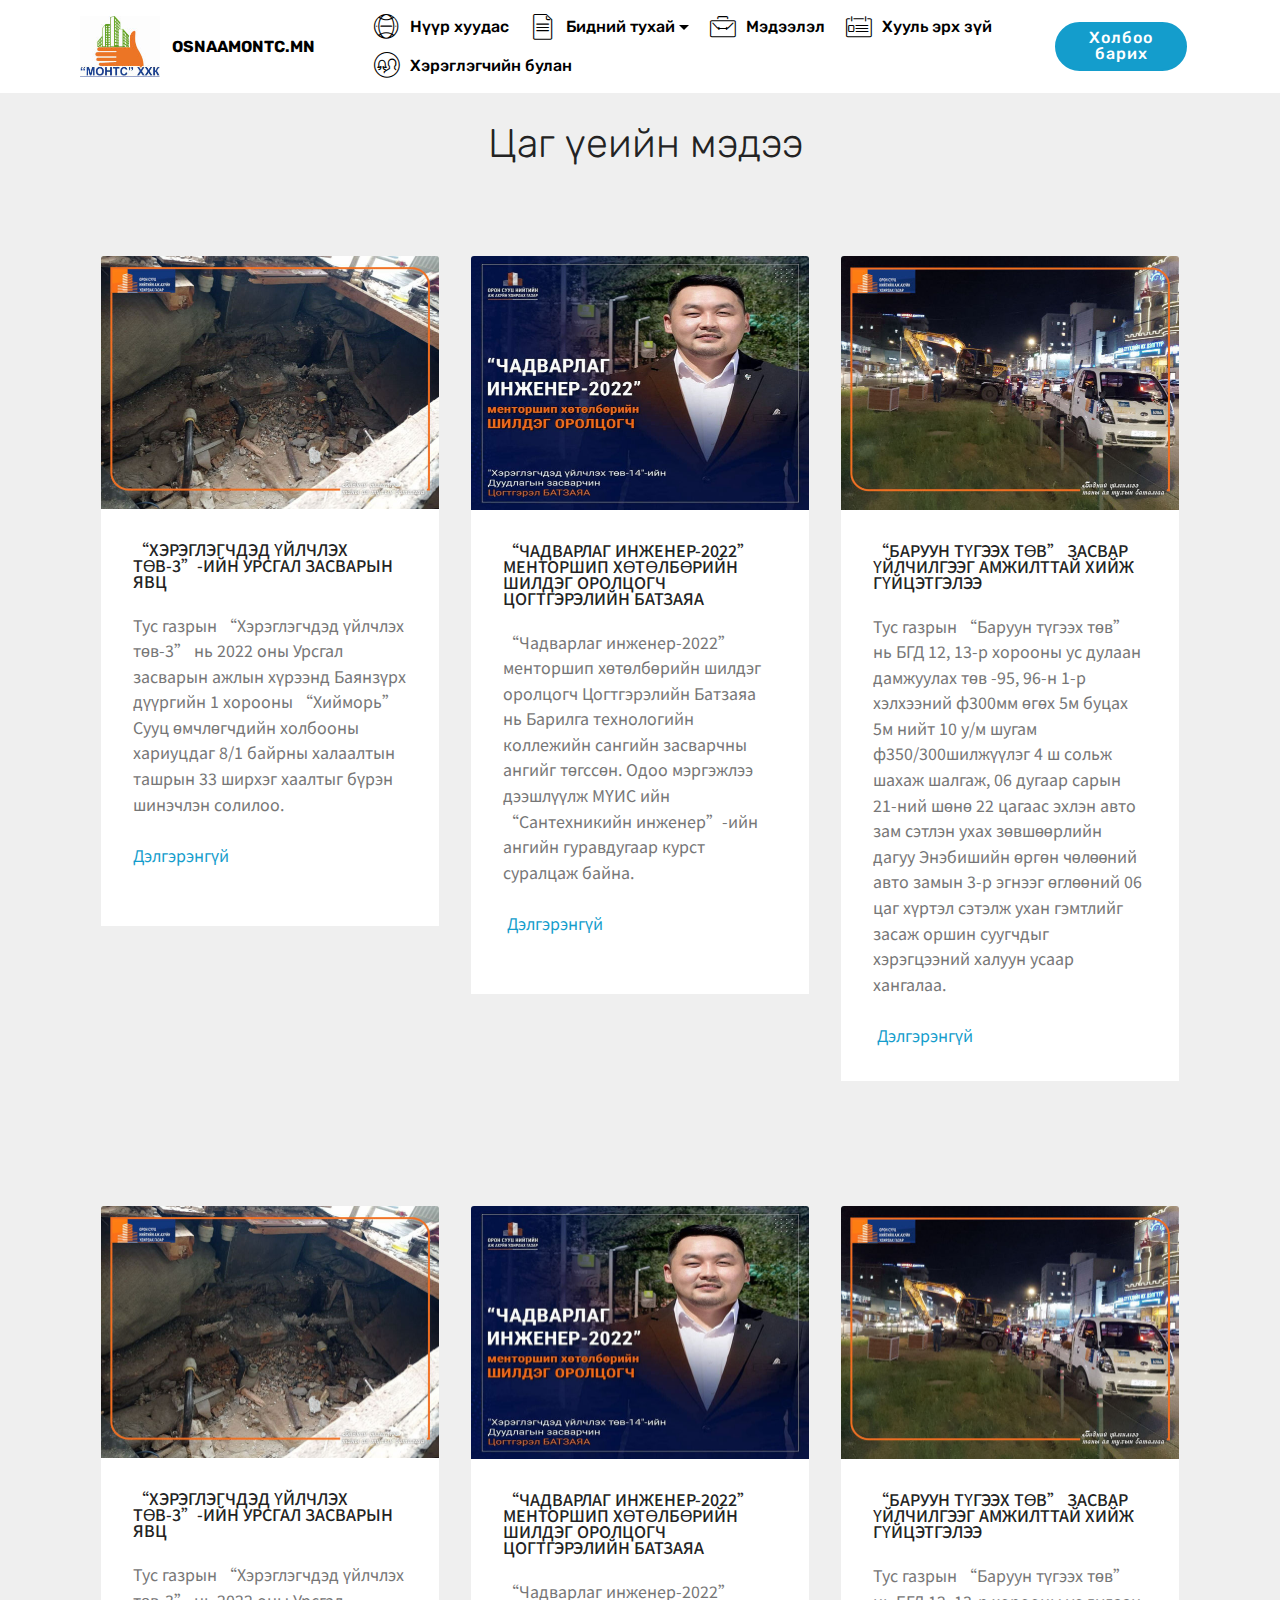
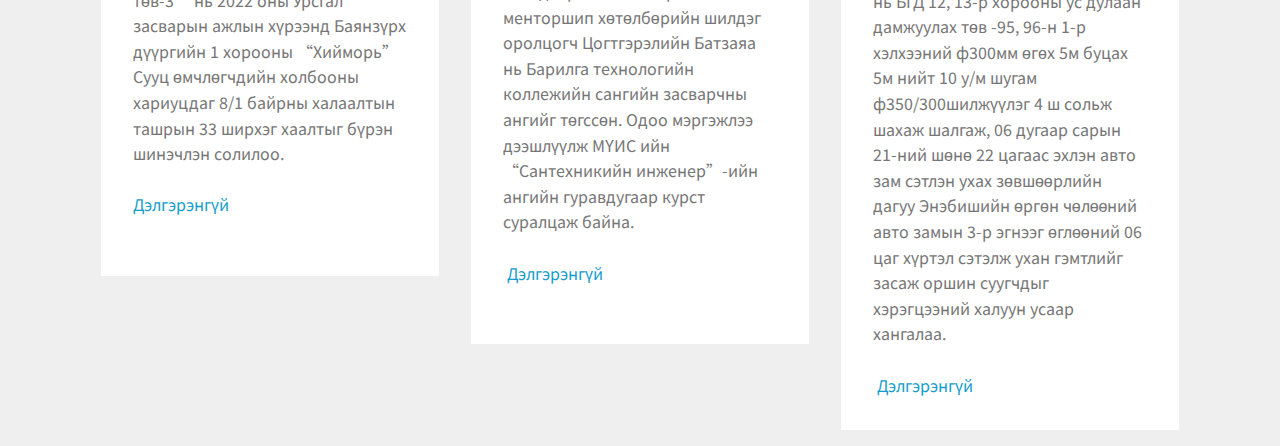
==== page2.html @ 75e879fa "Add files via upload" ====
<!DOCTYPE html>
<html  >
<head>
  <!-- Site made with Mobirise Website Builder v4.12.4, https://mobirise.com -->
  <meta charset="UTF-8">
  <meta http-equiv="X-UA-Compatible" content="IE=edge">
  <meta name="generator" content="Mobirise v4.12.4, mobirise.com">
  <meta name="viewport" content="width=device-width, initial-scale=1, minimum-scale=1">
  <link rel="shortcut icon" href="assets/images/montc-logo-156x119.jpg" type="image/x-icon">
  <meta name="description" content="Web Page Builder Description">
  
  
  <title>Мэдээлэл</title>
  <link rel="stylesheet" href="assets/web/assets/mobirise-icons/mobirise-icons.css">
  <link rel="stylesheet" href="assets/bootstrap/css/bootstrap.min.css">
  <link rel="stylesheet" href="assets/bootstrap/css/bootstrap-grid.min.css">
  <link rel="stylesheet" href="assets/bootstrap/css/bootstrap-reboot.min.css">
  <link rel="stylesheet" href="assets/tether/tether.min.css">
  <link rel="stylesheet" href="assets/dropdown/css/style.css">
  <link rel="stylesheet" href="assets/theme/css/style.css">
  <link rel="preload" as="style" href="assets/mobirise/css/mbr-additional.css"><link rel="stylesheet" href="assets/mobirise/css/mbr-additional.css" type="text/css">
  
  
  
</head>
<body>
  <section class="menu cid-t7tADNF44M" once="menu" id="menu2-r">

    

    <nav class="navbar navbar-expand beta-menu navbar-dropdown align-items-center navbar-fixed-top navbar-toggleable-sm">
        <button class="navbar-toggler navbar-toggler-right" type="button" data-toggle="collapse" data-target="#navbarSupportedContent" aria-controls="navbarSupportedContent" aria-expanded="false" aria-label="Toggle navigation">
            <div class="hamburger">
                <span></span>
                <span></span>
                <span></span>
                <span></span>
            </div>
        </button>
        <div class="menu-logo">
            <div class="navbar-brand">
                <span class="navbar-logo">
                    
                        <img src="assets/images/montc-logo-156x119.jpg" alt="Mobirise" title="" style="height: 3.8rem;">
                    
                </span>
                <span class="navbar-caption-wrap"><a class="navbar-caption text-black display-4" href="https://mobiri.se">OSNAAMONTC.MN</a></span>
            </div>
        </div>
        <div class="collapse navbar-collapse" id="navbarSupportedContent">
            <ul class="navbar-nav nav-dropdown" data-app-modern-menu="true"><li class="nav-item">
                    <a class="nav-link link text-black display-4" href="index.html"><span class="mbri-globe-2 mbr-iconfont mbr-iconfont-btn"></span>Нүүр хуудас</a>
                </li><li class="nav-item dropdown"><a class="nav-link link text-black dropdown-toggle display-4" href="page3.html" aria-expanded="false" data-toggle="dropdown-submenu"><span class="mbri-file mbr-iconfont mbr-iconfont-btn"></span>Бидний тухай</a><div class="dropdown-menu"><a class="text-black dropdown-item display-4" href="page8.html" aria-expanded="false">Захирлын мэндчилгээ</a><a class="text-black dropdown-item display-4" href="page7.html" aria-expanded="false">Танилцуулга</a></div></li><li class="nav-item"><a class="nav-link link text-black display-4" href="page2.html" aria-expanded="false"><span class="mbri-briefcase mbr-iconfont mbr-iconfont-btn"></span>Мэдээлэл</a></li><li class="nav-item"><a class="nav-link link text-black display-4" href="page4.html" aria-expanded="false"><span class="mbri-contact-form mbr-iconfont mbr-iconfont-btn"></span>Хууль эрх зүй</a></li><li class="nav-item"><a class="nav-link link text-black display-4" href="page5.html" aria-expanded="false"><span class="mbri-users mbr-iconfont mbr-iconfont-btn"></span>Хэрэглэгчийн булан</a></li></ul>
            <div class="navbar-buttons mbr-section-btn"><a class="btn btn-sm btn-primary display-4" href="page6.html">Холбоо барих</a></div>
        </div>
    </nav>
</section>

<section class="engine"><a href="https://mobirise.info/y">free html site templates</a></section><section class="features18 popup-btn-cards cid-t9R5YPrFkH" id="features18-1s">

    

    
    <div class="container">
        <h2 class="mbr-section-title pb-3 align-center mbr-fonts-style display-2">&nbsp;Цаг үеийн мэдээ</h2>
        
        <div class="media-container-row pt-5 ">
            <div class="card p-3 col-12 col-md-6 col-lg-4">
                <div class="card-wrapper ">
                    <div class="card-img">
                        <div class="mbr-overlay"></div>
                        
                        <img src="assets/images/289977239-337936971845567-7448069833814317966-n-676x505.jpg" alt="Mobirise" title="">
                    </div>
                    <div class="card-box">
                        <h4 class="card-title mbr-fonts-style display-7">“ХЭРЭГЛЭГЧДЭД ҮЙЛЧЛЭХ ТӨВ-3”-ИЙН УРСГАЛ ЗАСВАРЫН ЯВЦ</h4>
                        <p class="mbr-text mbr-fonts-style align-left display-7">Тус газрын “Хэрэглэгчдэд үйлчлэх төв-3” нь 2022 оны Урсгал засварын ажлын хүрээнд Баянзүрх дүүргийн 1 хорооны “Хийморь” Сууц өмчлөгчдийн холбооны хариуцдаг 8/1 байрны халаалтын ташрын 33 ширхэг хаалтыг бүрэн шинэчлэн солилоо. &nbsp;<br>&nbsp; &nbsp; &nbsp; &nbsp; &nbsp; &nbsp; &nbsp; &nbsp; &nbsp; &nbsp; &nbsp; &nbsp; &nbsp; &nbsp; &nbsp; &nbsp; &nbsp; &nbsp; &nbsp; &nbsp; &nbsp; &nbsp; &nbsp; &nbsp; <a href="page9.html">Дэлгэрэнгүй</a><br>
<br></p>
                    </div>
                </div>
            </div>
            <div class="card p-3 col-12 col-md-6 col-lg-4">
                <div class="card-wrapper">
                    <div class="card-img">
                        <div class="mbr-overlay"></div>
                        
                        <img src="assets/images/0034-676x507.jpg" alt="Mobirise" title="">
                    </div>
                    <div class="card-box">
                        <h4 class="card-title mbr-fonts-style display-7">“ЧАДВАРЛАГ ИНЖЕНЕР-2022” МЕНТОРШИП ХӨТӨЛБӨРИЙН ШИЛДЭГ ОРОЛЦОГЧ ЦОГТГЭРЭЛИЙН БАТЗАЯА</h4>
                        <p class="mbr-text mbr-fonts-style display-7">“Чадварлаг инженер-2022” менторшип хөтөлбөрийн шилдэг оролцогч Цогтгэрэлийн Батзаяа нь Барилга технологийн коллежийн сангийн засварчны ангийг төгссөн. Одоо мэргэжлээ дээшлүүлж МҮИС ийн “Сантехникийн инженер”-ийн ангийн гуравдугаар курст суралцаж байна. <br>&nbsp; &nbsp; &nbsp; &nbsp; &nbsp; &nbsp; &nbsp; &nbsp; &nbsp; &nbsp; &nbsp; &nbsp; &nbsp; &nbsp; &nbsp; &nbsp; &nbsp; &nbsp; &nbsp; &nbsp; &nbsp; &nbsp; &nbsp; &nbsp; <a href="page10.html">&nbsp;Дэлгэрэнгүй</a><br><br></p>
                    </div>
                </div>
            </div>

            <div class="card p-3 col-12 col-md-6 col-lg-4">
                <div class="card-wrapper">
                    <div class="card-img">
                        <div class="mbr-overlay"></div>
                        
                        <img src="assets/images/288474857-337242325248365-86258695366711644-n-676x507.jpg" alt="Mobirise" title="">
                    </div>
                    <div class="card-box">
                        <h4 class="card-title mbr-fonts-style display-7">“БАРУУН ТҮГЭЭХ ТӨВ” ЗАСВАР ҮЙЛЧИЛГЭЭГ АМЖИЛТТАЙ ХИЙЖ ГҮЙЦЭТГЭЛЭЭ</h4>
                        <p class="mbr-text mbr-fonts-style display-7">Тус газрын “Баруун түгээх төв” нь БГД 12, 13-р хорооны ус дулаан дамжуулах төв -95, 96-н 1-р хэлхээний ф300мм өгөх 5м буцах 5м нийт 10 у/м шугам ф350/300шилжүүлэг 4 ш сольж шахаж шалгаж, 06 дугаар сарын 21-ний шөнө 22 цагаас эхлэн авто зам сэтлэн ухах зөвшөөрлийн дагуу Энэбишийн өргөн чөлөөний авто замын 3-р эгнээг өглөөний 06 цаг хүртэл сэтэлж ухан гэмтлийг засаж оршин суугчдыг хэрэгцээний халуун усаар хангалаа.<br>&nbsp; &nbsp; &nbsp; &nbsp; &nbsp; &nbsp; &nbsp; &nbsp; &nbsp; &nbsp; &nbsp; &nbsp; &nbsp; &nbsp; &nbsp; &nbsp; &nbsp; &nbsp; &nbsp; &nbsp; &nbsp; &nbsp; &nbsp; &nbsp; <a href="page11.html">&nbsp;Дэлгэрэнгүй</a><br></p>
                    </div>
                </div>
            </div>

            
        </div>
    </div>
</section>

<section class="features18 popup-btn-cards cid-taSUTZlAzN" id="features18-2e">

    

    
    <div class="container">
        
        
        <div class="media-container-row pt-5 ">
            <div class="card p-3 col-12 col-md-6 col-lg-4">
                <div class="card-wrapper ">
                    <div class="card-img">
                        <div class="mbr-overlay"></div>
                        
                        <img src="assets/images/289977239-337936971845567-7448069833814317966-n-676x505.jpg" alt="Mobirise" title="">
                    </div>
                    <div class="card-box">
                        <h4 class="card-title mbr-fonts-style display-7">“ХЭРЭГЛЭГЧДЭД ҮЙЛЧЛЭХ ТӨВ-3”-ИЙН УРСГАЛ ЗАСВАРЫН ЯВЦ</h4>
                        <p class="mbr-text mbr-fonts-style align-left display-7">Тус газрын “Хэрэглэгчдэд үйлчлэх төв-3” нь 2022 оны Урсгал засварын ажлын хүрээнд Баянзүрх дүүргийн 1 хорооны “Хийморь” Сууц өмчлөгчдийн холбооны хариуцдаг 8/1 байрны халаалтын ташрын 33 ширхэг хаалтыг бүрэн шинэчлэн солилоо. &nbsp;<br>&nbsp; &nbsp; &nbsp; &nbsp; &nbsp; &nbsp; &nbsp; &nbsp; &nbsp; &nbsp; &nbsp; &nbsp; &nbsp; &nbsp; &nbsp; &nbsp; &nbsp; &nbsp; &nbsp; &nbsp; &nbsp; &nbsp; &nbsp; &nbsp; <a href="page9.html">Дэлгэрэнгүй</a><br>
<br></p>
                    </div>
                </div>
            </div>
            <div class="card p-3 col-12 col-md-6 col-lg-4">
                <div class="card-wrapper">
                    <div class="card-img">
                        <div class="mbr-overlay"></div>
                        
                        <img src="assets/images/0034-676x507.jpg" alt="Mobirise" title="">
                    </div>
                    <div class="card-box">
                        <h4 class="card-title mbr-fonts-style display-7">“ЧАДВАРЛАГ ИНЖЕНЕР-2022” МЕНТОРШИП ХӨТӨЛБӨРИЙН ШИЛДЭГ ОРОЛЦОГЧ ЦОГТГЭРЭЛИЙН БАТЗАЯА</h4>
                        <p class="mbr-text mbr-fonts-style display-7">“Чадварлаг инженер-2022” менторшип хөтөлбөрийн шилдэг оролцогч Цогтгэрэлийн Батзаяа нь Барилга технологийн коллежийн сангийн засварчны ангийг төгссөн. Одоо мэргэжлээ дээшлүүлж МҮИС ийн “Сантехникийн инженер”-ийн ангийн гуравдугаар курст суралцаж байна. <br>&nbsp; &nbsp; &nbsp; &nbsp; &nbsp; &nbsp; &nbsp; &nbsp; &nbsp; &nbsp; &nbsp; &nbsp; &nbsp; &nbsp; &nbsp; &nbsp; &nbsp; &nbsp; &nbsp; &nbsp; &nbsp; &nbsp; &nbsp; &nbsp; <a href="page10.html">&nbsp;Дэлгэрэнгүй</a><br><br></p>
                    </div>
                </div>
            </div>

            <div class="card p-3 col-12 col-md-6 col-lg-4">
                <div class="card-wrapper">
                    <div class="card-img">
                        <div class="mbr-overlay"></div>
                        
                        <img src="assets/images/288474857-337242325248365-86258695366711644-n-676x507.jpg" alt="Mobirise" title="">
                    </div>
                    <div class="card-box">
                        <h4 class="card-title mbr-fonts-style display-7">“БАРУУН ТҮГЭЭХ ТӨВ” ЗАСВАР ҮЙЛЧИЛГЭЭГ АМЖИЛТТАЙ ХИЙЖ ГҮЙЦЭТГЭЛЭЭ</h4>
                        <p class="mbr-text mbr-fonts-style display-7">Тус газрын “Баруун түгээх төв” нь БГД 12, 13-р хорооны ус дулаан дамжуулах төв -95, 96-н 1-р хэлхээний ф300мм өгөх 5м буцах 5м нийт 10 у/м шугам ф350/300шилжүүлэг 4 ш сольж шахаж шалгаж, 06 дугаар сарын 21-ний шөнө 22 цагаас эхлэн авто зам сэтлэн ухах зөвшөөрлийн дагуу Энэбишийн өргөн чөлөөний авто замын 3-р эгнээг өглөөний 06 цаг хүртэл сэтэлж ухан гэмтлийг засаж оршин суугчдыг хэрэгцээний халуун усаар хангалаа.<br>&nbsp; &nbsp; &nbsp; &nbsp; &nbsp; &nbsp; &nbsp; &nbsp; &nbsp; &nbsp; &nbsp; &nbsp; &nbsp; &nbsp; &nbsp; &nbsp; &nbsp; &nbsp; &nbsp; &nbsp; &nbsp; &nbsp; &nbsp; &nbsp; <a href="page11.html">&nbsp;Дэлгэрэнгүй</a><br></p>
                    </div>
                </div>
            </div>

            
        </div>
    </div>
</section>


  <script src="assets/web/assets/jquery/jquery.min.js"></script>
  <script src="assets/popper/popper.min.js"></script>
  <script src="assets/bootstrap/js/bootstrap.min.js"></script>
  <script src="assets/tether/tether.min.js"></script>
  <script src="assets/smoothscroll/smooth-scroll.js"></script>
  <script src="assets/dropdown/js/nav-dropdown.js"></script>
  <script src="assets/dropdown/js/navbar-dropdown.js"></script>
  <script src="assets/touchswipe/jquery.touch-swipe.min.js"></script>
  <script src="assets/mbr-popup-btns/mbr-popup-btns.js"></script>
  <script src="assets/theme/js/script.js"></script>
  
  
</body>
</html>
---- assets/web/assets/mobirise-icons/mobirise-icons.css ----
@font-face {
  font-family: 'MobiriseIcons';
  src:  url('mobirise-icons.eot?spat4u');
  src:  url('mobirise-icons.eot?spat4u#iefix') format('embedded-opentype'),
    url('mobirise-icons.ttf?spat4u') format('truetype'),
    url('mobirise-icons.woff?spat4u') format('woff'),
    url('mobirise-icons.svg?spat4u#MobiriseIcons') format('svg');
  font-weight: normal;
  font-style: normal;
  font-display: swap;
}

[class^="mbri-"], [class*=" mbri-"] {
  /* use !important to prevent issues with browser extensions that change fonts */
  font-family: MobiriseIcons !important;
  speak: none;
  font-style: normal;
  font-weight: normal;
  font-variant: normal;
  text-transform: none;
  line-height: 1;

  /* Better Font Rendering =========== */
  -webkit-font-smoothing: antialiased;
  -moz-osx-font-smoothing: grayscale;
}

.mbri-add-submenu:before {
  content: "\e900";
}
.mbri-alert:before {
  content: "\e901";
}
.mbri-align-center:before {
  content: "\e902";
}
.mbri-align-justify:before {
  content: "\e903";
}
.mbri-align-left:before {
  content: "\e904";
}
.mbri-align-right:before {
  content: "\e905";
}
.mbri-android:before {
  content: "\e906";
}
.mbri-apple:before {
  content: "\e907";
}
.mbri-arrow-down:before {
  content: "\e908";
}
.mbri-arrow-next:before {
  content: "\e909";
}
.mbri-arrow-prev:before {
  content: "\e90a";
}
.mbri-arrow-up:before {
  content: "\e90b";
}
.mbri-bold:before {
  content: "\e90c";
}
.mbri-bookmark:before {
  content: "\e90d";
}
.mbri-bootstrap:before {
  content: "\e90e";
}
.mbri-briefcase:before {
  content: "\e90f";
}
.mbri-browse:before {
  content: "\e910";
}
.mbri-bulleted-list:before {
  content: "\e911";
}
.mbri-calendar:before {
  content: "\e912";
}
.mbri-camera:before {
  content: "\e913";
}
.mbri-cart-add:before {
  content: "\e914";
}
.mbri-cart-full:before {
  content: "\e915";
}
.mbri-cash:before {
  content: "\e916";
}
.mbri-change-style:before {
  content: "\e917";
}
.mbri-chat:before {
  content: "\e918";
}
.mbri-clock:before {
  content: "\e919";
}
.mbri-close:before {
  content: "\e91a";
}
.mbri-cloud:before {
  content: "\e91b";
}
.mbri-code:before {
  content: "\e91c";
}
.mbri-contact-form:before {
  content: "\e91d";
}
.mbri-credit-card:before {
  content: "\e91e";
}
.mbri-cursor-click:before {
  content: "\e91f";
}
.mbri-cust-feedback:before {
  content: "\e920";
}
.mbri-database:before {
  content: "\e921";
}
.mbri-delivery:before {
  content: "\e922";
}
.mbri-desktop:before {
  content: "\e923";
}
.mbri-devices:before {
  content: "\e924";
}
.mbri-down:before {
  content: "\e925";
}
.mbri-download:before {
  content: "\e989";
}
.mbri-drag-n-drop:before {
  content: "\e927";
}
.mbri-drag-n-drop2:before {
  content: "\e928";
}
.mbri-edit:before {
  content: "\e929";
}
.mbri-edit2:before {
  content: "\e92a";
}
.mbri-error:before {
  content: "\e92b";
}
.mbri-extension:before {
  content: "\e92c";
}
.mbri-features:before {
  content: "\e92d";
}
.mbri-file:before {
  content: "\e92e";
}
.mbri-flag:before {
  content: "\e92f";
}
.mbri-folder:before {
  content: "\e930";
}
.mbri-gift:before {
  content: "\e931";
}
.mbri-github:before {
  content: "\e932";
}
.mbri-globe:before {
  content: "\e933";
}
.mbri-globe-2:before {
  content: "\e934";
}
.mbri-growing-chart:before {
  content: "\e935";
}
.mbri-hearth:before {
  content: "\e936";
}
.mbri-help:before {
  content: "\e937";
}
.mbri-home:before {
  content: "\e938";
}
.mbri-hot-cup:before {
  content: "\e939";
}
.mbri-idea:before {
  content: "\e93a";
}
.mbri-image-gallery:before {
  content: "\e93b";
}
.mbri-image-slider:before {
  content: "\e93c";
}
.mbri-info:before {
  content: "\e93d";
}
.mbri-italic:before {
  content: "\e93e";
}
.mbri-key:before {
  content: "\e93f";
}
.mbri-laptop:before {
  content: "\e940";
}
.mbri-layers:before {
  content: "\e941";
}
.mbri-left-right:before {
  content: "\e942";
}
.mbri-left:before {
  content: "\e943";
}
.mbri-letter:before {
  content: "\e944";
}
.mbri-like:before {
  content: "\e945";
}
.mbri-link:before {
  content: "\e946";
}
.mbri-lock:before {
  content: "\e947";
}
.mbri-login:before {
  content: "\e948";
}
.mbri-logout:before {
  content: "\e949";
}
.mbri-magic-stick:before {
  content: "\e94a";
}
.mbri-map-pin:before {
  content: "\e94b";
}
.mbri-menu:before {
  content: "\e94c";
}
.mbri-mobile:before {
  content: "\e94d";
}
.mbri-mobile2:before {
  content: "\e94e";
}
.mbri-mobirise:before {
  content: "\e94f";
}
.mbri-more-horizontal:before {
  content: "\e950";
}
.mbri-more-vertical:before {
  content: "\e951";
}
.mbri-music:before {
  content: "\e952";
}
.mbri-new-file:before {
  content: "\e953";
}
.mbri-numbered-list:before {
  content: "\e954";
}
.mbri-opened-folder:before {
  content: "\e955";
}
.mbri-pages:before {
  content: "\e956";
}
.mbri-paper-plane:before {
  content: "\e957";
}
.mbri-paperclip:before {
  content: "\e958";
}
.mbri-photo:before {
  content: "\e959";
}
.mbri-photos:before {
  content: "\e95a";
}
.mbri-pin:before {
  content: "\e95b";
}
.mbri-play:before {
  content: "\e95c";
}
.mbri-plus:before {
  content: "\e95d";
}
.mbri-preview:before {
  content: "\e95e";
}
.mbri-print:before {
  content: "\e95f";
}
.mbri-protect:before {
  content: "\e960";
}
.mbri-question:before {
  content: "\e961";
}
.mbri-quote-left:before {
  content: "\e962";
}
.mbri-quote-right:before {
  content: "\e963";
}
.mbri-refresh:before {
  content: "\e964";
}
.mbri-responsive:before {
  content: "\e965";
}
.mbri-right:before {
  content: "\e966";
}
.mbri-rocket:before {
  content: "\e967";
}
.mbri-sad-face:before {
  content: "\e968";
}
.mbri-sale:before {
  content: "\e969";
}
.mbri-save:before {
  content: "\e96a";
}
.mbri-search:before {
  content: "\e96b";
}
.mbri-setting:before {
  content: "\e96c";
}
.mbri-setting2:before {
  content: "\e96d";
}
.mbri-setting3:before {
  content: "\e96e";
}
.mbri-share:before {
  content: "\e96f";
}
.mbri-shopping-bag:before {
  content: "\e970";
}
.mbri-shopping-basket:before {
  content: "\e971";
}
.mbri-shopping-cart:before {
  content: "\e972";
}
.mbri-sites:before {
  content: "\e973";
}
.mbri-smile-face:before {
  content: "\e974";
}
.mbri-speed:before {
  content: "\e975";
}
.mbri-star:before {
  content: "\e976";
}
.mbri-success:before {
  content: "\e977";
}
.mbri-sun:before {
  content: "\e978";
}
.mbri-sun2:before {
  content: "\e979";
}
.mbri-tablet:before {
  content: "\e97a";
}
.mbri-tablet-vertical:before {
  content: "\e97b";
}
.mbri-target:before {
  content: "\e97c";
}
.mbri-timer:before {
  content: "\e97d";
}
.mbri-to-ftp:before {
  content: "\e97e";
}
.mbri-to-local-drive:before {
  content: "\e97f";
}
.mbri-touch-swipe:before {
  content: "\e980";
}
.mbri-touch:before {
  content: "\e981";
}
.mbri-trash:before {
  content: "\e982";
}
.mbri-underline:before {
  content: "\e983";
}
.mbri-unlink:before {
  content: "\e984";
}
.mbri-unlock:before {
  content: "\e985";
}
.mbri-up-down:before {
  content: "\e986";
}
.mbri-up:before {
  content: "\e987";
}
.mbri-update:before {
  content: "\e988";
}
.mbri-upload:before {
 content: "\e926"; 
}
.mbri-user:before {
  content: "\e98a";
}
.mbri-user2:before {
  content: "\e98b";
}
.mbri-users:before {
  content: "\e98c";
}
.mbri-video:before {
  content: "\e98d";
}
.mbri-video-play:before {
  content: "\e98e";
}
.mbri-watch:before {
  content: "\e98f";
}
.mbri-website-theme:before {
  content: "\e990";
}
.mbri-wifi:before {
  content: "\e991";
}
.mbri-windows:before {
  content: "\e992";
}
.mbri-zoom-out:before {
  content: "\e993";
}
.mbri-redo:before {
  content: "\e994";
}
.mbri-undo:before {
  content: "\e995";
}
---- assets/dropdown/css/style.css ----
.navbar-dropdown {
  left: 0;
  padding: 0;
  position: absolute;
  right: 0;
  top: 0;
  transition: all 0.45s ease;
  z-index: 1030;
  background: #282828; }
  .navbar-dropdown .navbar-logo {
    margin-right: 0.8rem;
    transition: margin 0.3s ease-in-out;
    vertical-align: middle; }
    .navbar-dropdown .navbar-logo img {
      height: 3.125rem;
      transition: all 0.3s ease-in-out; }
    .navbar-dropdown .navbar-logo.mbr-iconfont {
      font-size: 3.125rem;
      line-height: 3.125rem; }
  .navbar-dropdown .navbar-caption {
    font-weight: 700;
    white-space: normal;
    vertical-align: -4px;
    line-height: 3.125rem !important; }
    .navbar-dropdown .navbar-caption, .navbar-dropdown .navbar-caption:hover {
      color: inherit;
      text-decoration: none; }
  .navbar-dropdown .mbr-iconfont + .navbar-caption {
    vertical-align: -1px; }
  .navbar-dropdown.navbar-fixed-top {
    position: fixed; }
  .navbar-dropdown .navbar-brand span {
    vertical-align: -4px; }
  .navbar-dropdown.bg-color.transparent {
    background: none; }
  .navbar-dropdown.navbar-short .navbar-brand {
    padding: 0.625rem 0; }
    .navbar-dropdown.navbar-short .navbar-brand span {
      vertical-align: -1px; }
  .navbar-dropdown.navbar-short .navbar-caption {
    line-height: 2.375rem !important;
    vertical-align: -2px; }
  .navbar-dropdown.navbar-short .navbar-logo {
    margin-right: 0.5rem; }
    .navbar-dropdown.navbar-short .navbar-logo img {
      height: 2.375rem; }
    .navbar-dropdown.navbar-short .navbar-logo.mbr-iconfont {
      font-size: 2.375rem;
      line-height: 2.375rem; }
  .navbar-dropdown.navbar-short .mbr-table-cell {
    height: 3.625rem; }
  .navbar-dropdown .navbar-close {
    left: 0.6875rem;
    position: fixed;
    top: 0.75rem;
    z-index: 1000; }
  .navbar-dropdown .hamburger-icon {
    content: "";
    display: inline-block;
    vertical-align: middle;
    width: 16px;
    -webkit-box-shadow: 0 -6px 0 1px #282828,0 0 0 1px #282828,0 6px 0 1px #282828;
    -moz-box-shadow: 0 -6px 0 1px #282828,0 0 0 1px #282828,0 6px 0 1px #282828;
    box-shadow: 0 -6px 0 1px #282828,0 0 0 1px #282828,0 6px 0 1px #282828; }

.dropdown-menu .dropdown-toggle[data-toggle="dropdown-submenu"]::after {
  border-bottom: 0.35em solid transparent;
  border-left: 0.35em solid;
  border-right: 0;
  border-top: 0.35em solid transparent;
  margin-left: 0.3rem; }

.dropdown-menu .dropdown-item:focus {
  outline: 0; }

.nav-dropdown {
  font-size: 0.75rem;
  font-weight: 500;
  height: auto !important; }
  .nav-dropdown .nav-btn {
    padding-left: 1rem; }
  .nav-dropdown .link {
    margin: .667em 1.667em;
    font-weight: 500;
    padding: 0;
    transition: color .2s ease-in-out; }
    .nav-dropdown .link.dropdown-toggle {
      margin-right: 2.583em; }
      .nav-dropdown .link.dropdown-toggle::after {
        margin-left: .25rem;
        border-top: 0.35em solid;
        border-right: 0.35em solid transparent;
        border-left: 0.35em solid transparent;
        border-bottom: 0; }
      .nav-dropdown .link.dropdown-toggle[aria-expanded="true"] {
        margin: 0;
        padding: 0.667em 3.263em  0.667em 1.667em; }
  .nav-dropdown .link::after,
  .nav-dropdown .dropdown-item::after {
    color: inherit; }
  .nav-dropdown .btn {
    font-size: 0.75rem;
    font-weight: 700;
    letter-spacing: 0;
    margin-bottom: 0;
    padding-left: 1.25rem;
    padding-right: 1.25rem; }
  .nav-dropdown .dropdown-menu {
    border-radius: 0;
    border: 0;
    left: 0;
    margin: 0;
    padding-bottom: 1.25rem;
    padding-top: 1.25rem;
    position: relative; }
  .nav-dropdown .dropdown-submenu {
    margin-left: 0.125rem;
    top: 0; }
  .nav-dropdown .dropdown-item {
    font-weight: 500;
    line-height: 2;
    padding: 0.3846em 4.615em 0.3846em 1.5385em;
    position: relative;
    transition: color .2s ease-in-out, background-color .2s ease-in-out; }
    .nav-dropdown .dropdown-item::after {
      margin-top: -0.3077em;
      position: absolute;
      right: 1.1538em;
      top: 50%; }
    .nav-dropdown .dropdown-item:focus, .nav-dropdown .dropdown-item:hover {
      background: none; }

@media (max-width: 767px) {
  .nav-dropdown.navbar-toggleable-sm {
    bottom: 0;
    display: none;
    left: 0;
    overflow-x: hidden;
    position: fixed;
    top: 0;
    transform: translateX(-100%);
    -ms-transform: translateX(-100%);
    -webkit-transform: translateX(-100%);
    width: 18.75rem;
    z-index: 999; } }
.nav-dropdown.navbar-toggleable-xl {
  bottom: 0;
  display: none;
  left: 0;
  overflow-x: hidden;
  position: fixed;
  top: 0;
  transform: translateX(-100%);
  -ms-transform: translateX(-100%);
  -webkit-transform: translateX(-100%);
  width: 18.75rem;
  z-index: 999; }

.nav-dropdown-sm {
  display: block !important;
  overflow-x: hidden;
  overflow: auto;
  padding-top: 3.875rem; }
  .nav-dropdown-sm::after {
    content: "";
    display: block;
    height: 3rem;
    width: 100%; }
  .nav-dropdown-sm.collapse.in ~ .navbar-close {
    display: block !important; }
  .nav-dropdown-sm.collapsing, .nav-dropdown-sm.collapse.in {
    transform: translateX(0);
    -ms-transform: translateX(0);
    -webkit-transform: translateX(0);
    transition: all 0.25s ease-out;
    -webkit-transition: all 0.25s ease-out;
    background: #282828; }
  .nav-dropdown-sm.collapsing[aria-expanded="false"] {
    transform: translateX(-100%);
    -ms-transform: translateX(-100%);
    -webkit-transform: translateX(-100%); }
  .nav-dropdown-sm .nav-item {
    display: block;
    margin-left: 0 !important;
    padding-left: 0; }
  .nav-dropdown-sm .link,
  .nav-dropdown-sm .dropdown-item {
    border-top: 1px dotted rgba(255, 255, 255, 0.1);
    font-size: 0.8125rem;
    line-height: 1.6;
    margin: 0 !important;
    padding: 0.875rem 2.4rem 0.875rem 1.5625rem !important;
    position: relative;
    white-space: normal; }
    .nav-dropdown-sm .link:focus, .nav-dropdown-sm .link:hover,
    .nav-dropdown-sm .dropdown-item:focus,
    .nav-dropdown-sm .dropdown-item:hover {
      background: rgba(0, 0, 0, 0.2) !important;
      color: #c0a375; }
  .nav-dropdown-sm .nav-btn {
    position: relative;
    padding: 1.5625rem 1.5625rem 0 1.5625rem; }
    .nav-dropdown-sm .nav-btn::before {
      border-top: 1px dotted rgba(255, 255, 255, 0.1);
      content: "";
      left: 0;
      position: absolute;
      top: 0;
      width: 100%; }
    .nav-dropdown-sm .nav-btn + .nav-btn {
      padding-top: 0.625rem; }
      .nav-dropdown-sm .nav-btn + .nav-btn::before {
        display: none; }
  .nav-dropdown-sm .btn {
    padding: 0.625rem 0; }
  .nav-dropdown-sm .dropdown-toggle[data-toggle="dropdown-submenu"]::after {
    margin-left: .25rem;
    border-top: 0.35em solid;
    border-right: 0.35em solid transparent;
    border-left: 0.35em solid transparent;
    border-bottom: 0; }
  .nav-dropdown-sm .dropdown-toggle[data-toggle="dropdown-submenu"][aria-expanded="true"]::after {
    border-top: 0;
    border-right: 0.35em solid transparent;
    border-left: 0.35em solid transparent;
    border-bottom: 0.35em solid; }
  .nav-dropdown-sm .dropdown-menu {
    margin: 0;
    padding: 0;
    position: relative;
    top: 0;
    left: 0;
    width: 100%;
    border: 0;
    float: none;
    border-radius: 0;
    background: none; }
  .nav-dropdown-sm .dropdown-submenu {
    left: 100%;
    margin-left: 0.125rem;
    margin-top: -1.25rem;
    top: 0; }

.navbar-toggleable-sm .nav-dropdown .dropdown-menu {
  position: absolute; }

.navbar-toggleable-sm .nav-dropdown .dropdown-submenu {
  left: 100%;
  margin-left: 0.125rem;
  margin-top: -1.25rem;
  top: 0; }

.navbar-toggleable-sm.opened .nav-dropdown .dropdown-menu {
  position: relative; }

.navbar-toggleable-sm.opened .nav-dropdown .dropdown-submenu {
  left: 0;
  margin-left: 00rem;
  margin-top: 0rem;
  top: 0; }

.is-builder .nav-dropdown.collapsing {
  transition: none !important; }

/*# sourceMappingURL=style.css.map */
---- assets/theme/css/style.css ----
/*!
 * Mobirise v4 theme (https://mobirise.com/)
 * Copyright 2017 Mobirise
 */
section {
  background-color: #eeeeee;
}

.form-control:focus {
  box-shadow: none;
}

:focus {
  outline: none;
}

body {
  font-style: normal;
  line-height: 1.5;
}

section,
.container,
.container-fluid {
  position: relative;
  word-wrap: break-word;
}

a.mbr-iconfont:hover {
  text-decoration: none;
}

.article .lead p,
.article .lead ul,
.article .lead ol,
.article .lead pre,
.article .lead blockquote {
  margin-bottom: 0;
}

ul,
ol,
pre,
blockquote {
  margin-bottom: 2.3125rem;
}

pre {
  background: #f4f4f4;
  padding: 10px 24px;
  white-space: pre-wrap;
}

.inactive {
  -webkit-user-select: none;
  -moz-user-select: none;
  -ms-user-select: none;
  user-select: none;
  pointer-events: none;
  -webkit-user-drag: none;
  user-drag: none;
}

.mbr-section__comments .row {
  justify-content: center;
  -webkit-justify-content: center;
}

a {
  font-style: normal;
  font-weight: 400;
  cursor: pointer;
}

a, a:hover {
  text-decoration: none;
}

figure {
  margin-bottom: 0;
}

body {
  color: #232323;
}

h1,
h2,
h3,
h4,
h5,
h6,
.h1,
.h2,
.h3,
.h4,
.h5,
.h6,
.display-1,
.display-2,
.display-3,
.display-4 {
  line-height: 1;
  word-break: break-word;
  word-wrap: break-word;
}

.mbr-section-title {
  font-style: normal;
  line-height: 1.2;
}

.mbr-section-subtitle {
  line-height: 1.3;
}

.mbr-text {
  font-style: normal;
  line-height: 1.6;
}

b,
strong {
  font-weight: bold;
}

blockquote {
  padding: 10px 0 10px 20px;
  position: relative;
  border-left: 2px solid;
  border-color: #ff3366;
}

input:-webkit-autofill, input:-webkit-autofill:hover, input:-webkit-autofill:focus, input:-webkit-autofill:active {
  transition-delay: 9999s;
  transition-property: background-color, color;
}

textarea[type='hidden'] {
  display: none;
}

body {
  position: relative;
}

section {
  background-position: 50% 50%;
  background-repeat: no-repeat;
  background-size: cover;
}

section .mbr-background-video,
section .mbr-background-video-preview {
  position: absolute;
  bottom: 0;
  left: 0;
  right: 0;
  top: 0;
}

.hidden {
  visibility: hidden;
}

.mbr-z-index20 {
  z-index: 20;
}

/*! Base colors */
.mbr-white {
  color: #ffffff;
}

.mbr-black {
  color: #000000;
}

.mbr-bg-white {
  background-color: #ffffff;
}

.mbr-bg-black {
  background-color: #000000;
}

/*! Text-aligns */
.align-left {
  text-align: left;
}

.align-center {
  text-align: center;
}

.align-right {
  text-align: right;
}

@media (max-width: 767px) {
  .align-left,
  .align-center,
  .align-right,
  .mbr-section-btn,
  .mbr-section-title {
    text-align: center;
  }
}

/*! Font-weight  */
.mbr-light {
  font-weight: 300;
}

.mbr-regular {
  font-weight: 400;
}

.mbr-semibold {
  font-weight: 500;
}

.mbr-bold {
  font-weight: 700;
}

/*! Media  */
.media-size-item {
  -moz-flex: 1 1 auto;
  -o-flex: 1 1 auto;
  flex: 1 1 auto;
}

.media-content {
  flex-basis: 100%;
}

.media-container-row {
  display: flex;
  flex-direction: row;
  flex-wrap: wrap;
  justify-content: center;
  align-content: center;
  align-items: start;
}

.media-container-row .media-size-item {
  width: 400px;
}

.media-container-column {
  display: flex;
  flex-direction: column;
  flex-wrap: wrap;
  justify-content: center;
  align-content: center;
  align-items: stretch;
}

.media-container-column > * {
  width: 100%;
}

@media (min-width: 992px) {
  .media-container-row {
    flex-wrap: nowrap;
  }
}

figure {
  overflow: hidden;
}

figure[mbr-media-size] {
  transition: width 0.1s;
}

.mbr-figure img,
.mbr-figure iframe {
  display: block;
  width: 100%;
}

.card {
  background-color: transparent;
  border: none;
}

.card-box {
  width: 100%;
}

.card-img {
  text-align: center;
  flex-shrink: 0;
  -webkit-flex-shrink: 0;
}

.media {
  max-width: 100%;
  margin: 0 auto;
}

.mbr-figure {
  -ms-grid-row-align: center;
  align-self: center;
}

.media-container > div {
  max-width: 100%;
}

.mbr-figure img,
.card-img img {
  width: 100%;
}

@media (max-width: 991px) {
  .media-size-item {
    width: auto !important;
  }
  .media {
    width: auto;
  }
  .mbr-figure {
    width: 100% !important;
  }
}

/*! Buttons */
.btn {
  font-weight: 500;
  border-width: 2px;
  font-style: normal;
  letter-spacing: 1px;
  margin: .4rem .8rem;
  white-space: normal;
  transition: all .3s ease-in-out;
  display: inline-flex;
  align-items: center;
  justify-content: center;
  word-break: break-word;
  -webkit-align-items: center;
  -webkit-justify-content: center;
  display: -webkit-inline-flex;
}

.btn-sm {
  font-weight: 500;
  letter-spacing: 1px;
  transition: all .3s ease-in-out;
}

.btn-md {
  font-weight: 500;
  letter-spacing: 1px;
  margin: .4rem .8rem !important;
  transition: all .3s ease-in-out;
}

.btn-lg {
  font-weight: 500;
  letter-spacing: 1px;
  margin: .4rem .8rem !important;
  transition: all .3s ease-in-out;
}

.mbr-section-btn {
  margin-left: -0.25rem;
  margin-right: -0.25rem;
  font-size: 0;
}

nav .mbr-section-btn {
  margin-left: 0rem;
  margin-right: 0rem;
}

.btn-form {
  border-radius: 0;
}

.btn-form:hover {
  cursor: pointer;
}

/*! Btn icon margin */
.btn .mbr-iconfont,
.btn.btn-sm .mbr-iconfont {
  cursor: pointer;
  margin-right: 0.5rem;
}

.btn.btn-md .mbr-iconfont,
.btn.btn-md .mbr-iconfont {
  margin-right: 0.8rem;
}

.mbr-regular {
  font-weight: 400;
}

.mbr-semibold {
  font-weight: 500;
}

.mbr-bold {
  font-weight: 700;
}

[type='submit'] {
  -webkit-appearance: none;
}

/*! Full-screen */
.mbr-fullscreen .mbr-overlay {
  min-height: 100vh;
}

.mbr-fullscreen {
  display: flex;
  display: -moz-flex;
  display: -ms-flex;
  display: -o-flex;
  align-items: center;
  -webkit-align-items: center;
  min-height: 100vh;
  padding-top: 3rem;
  padding-bottom: 3rem;
}

/*! Map */
.map {
  height: 25rem;
  position: relative;
}

.map iframe {
  width: 100%;
  height: 100%;
}

.mbr-overlay {
  background-color: #000;
  bottom: 0;
  left: 0;
  opacity: .5;
  position: absolute;
  right: 0;
  top: 0;
  z-index: 0;
  pointer-events: none;
}

/* Form */
blockquote {
  font-style: italic;
  padding: 10px 0 10px 20px;
  font-size: 1.09rem;
  position: relative;
  border-width: 3px;
}

.form-control {
  background-color: #f5f5f5;
  box-shadow: none;
  color: #565656;
  line-height: 1.43;
  min-height: 3.5em;
  padding: 1.07em .5em;
}

.form-control, .form-control:focus {
  border: 1px solid #e8e8e8;
}

.form-active .form-control:invalid {
  border-color: red;
}

.form-control-label {
  position: relative;
  cursor: pointer;
  margin-bottom: .357em;
  padding: 0;
}

.alert {
  color: #ffffff;
  border-radius: 0;
  border: 0;
  font-size: .875rem;
  line-height: 1.5;
  margin-bottom: 1.875rem;
  padding: 1.25rem;
  position: relative;
}

.alert.alert-form::after {
  background-color: inherit;
  bottom: -7px;
  content: "";
  display: block;
  height: 14px;
  left: 50%;
  margin-left: -7px;
  position: absolute;
  transform: rotate(45deg);
  width: 14px;
  -webkit-transform: rotate(45deg);
}

.form-asterisk {
  font-family: initial;
  position: absolute;
  top: -2px;
  font-weight: normal;
}

/*! Scroll to top arrow */
#scrollToTop a i:before {
  content: '';
  position: absolute;
  height: 40%;
  top: 25%;
  background: #fff;
  width: 2px;
  left: calc(50% - 1px);
}

#scrollToTop a i:after {
  content: '';
  position: absolute;
  display: block;
  border-top: 2px solid #fff;
  border-right: 2px solid #fff;
  width: 40%;
  height: 40%;
  left: 30%;
  bottom: 30%;
  transform: rotate(135deg);
  -webkit-transform: rotate(135deg);
}

.mbr-arrow-up {
  bottom: 25px;
  right: 90px;
  position: fixed;
  text-align: right;
  z-index: 5000;
  color: #ffffff;
  font-size: 32px;
  transform: rotate(180deg);
  -webkit-transform: rotate(180deg);
}

.mbr-arrow-up a {
  background: rgba(0, 0, 0, 0.2);
  border-radius: 3px;
  color: #fff;
  display: inline-block;
  height: 60px;
  width: 60px;
  outline-style: none !important;
  position: relative;
  text-decoration: none;
  transition: all 0.3s ease-in-out;
  cursor: pointer;
  text-align: center;
}

.mbr-arrow-up a:hover {
  background-color: rgba(0, 0, 0, 0.4);
}

.mbr-arrow-up a i {
  line-height: 60px;
}

.mbr-arrow-up-icon {
  display: block;
  color: #fff;
}

.mbr-arrow-up-icon::before {
  content: '\203a';
  display: inline-block;
  font-family: serif;
  font-size: 32px;
  line-height: 1;
  font-style: normal;
  position: relative;
  top: 6px;
  left: -4px;
  -webkit-transform: rotate(-90deg);
  transform: rotate(-90deg);
}

/*! Arrow Down */
.mbr-arrow {
  position: absolute;
  bottom: 45px;
  left: 50%;
  width: 60px;
  height: 60px;
  cursor: pointer;
  background-color: rgba(80, 80, 80, 0.5);
  border-radius: 50%;
  -webkit-transform: translateX(-50%);
  transform: translateX(-50%);
}

.mbr-arrow > a {
  display: inline-block;
  text-decoration: none;
  outline-style: none;
  -webkit-animation: arrowdown 1.7s ease-in-out infinite;
  animation: arrowdown 1.7s ease-in-out infinite;
}

.mbr-arrow > a > i {
  position: absolute;
  top: -2px;
  left: 15px;
  font-size: 2rem;
}

@keyframes arrowdown {
  0% {
    transform: translateY(0px);
    -webkit-transform: translateY(0px);
  }
  50% {
    transform: translateY(-5px);
    -webkit-transform: translateY(-5px);
  }
  100% {
    transform: translateY(0px);
    -webkit-transform: translateY(0px);
  }
}

@-webkit-keyframes arrowdown {
  0% {
    transform: translateY(0px);
    -webkit-transform: translateY(0px);
  }
  50% {
    transform: translateY(-5px);
    -webkit-transform: translateY(-5px);
  }
  100% {
    transform: translateY(0px);
    -webkit-transform: translateY(0px);
  }
}

@media (max-width: 500px) {
  .mbr-arrow-up {
    left: 50%;
    right: auto;
    transform: translateX(-50%) rotate(180deg);
    -webkit-transform: translateX(-50%) rotate(180deg);
  }
}

/*Gradients animation*/
@keyframes gradient-animation {
  from {
    background-position: 0% 100%;
    -webkit-animation-timing-function: ease-in-out;
            animation-timing-function: ease-in-out;
  }
  to {
    background-position: 100% 0%;
    -webkit-animation-timing-function: ease-in-out;
            animation-timing-function: ease-in-out;
  }
}

@-webkit-keyframes gradient-animation {
  from {
    background-position: 0% 100%;
    -webkit-animation-timing-function: ease-in-out;
            animation-timing-function: ease-in-out;
  }
  to {
    background-position: 100% 0%;
    -webkit-animation-timing-function: ease-in-out;
            animation-timing-function: ease-in-out;
  }
}

.bg-gradient {
  background-size: 200% 200%;
  animation: gradient-animation 5s infinite alternate;
  -webkit-animation: gradient-animation 5s infinite alternate;
}

.menu .navbar-brand {
  display: -webkit-flex;
}

.menu .navbar-brand span {
  display: flex;
  display: -webkit-flex;
}

.menu .navbar-brand .navbar-caption-wrap {
  display: -webkit-flex;
}

.menu .navbar-brand .navbar-logo img {
  display: -webkit-flex;
}

@media (min-width: 768px) and (max-width: 1023px) {
  .menu .navbar-toggleable-sm .navbar-nav {
    display: -ms-flexbox;
  }
}

@media (max-width: 1023px) {
  .menu .navbar-collapse {
    max-height: 93.5vh;
  }
  .menu .navbar-collapse.show {
    overflow: auto;
  }
}

@media (min-width: 1024px) {
  .menu .navbar-nav.nav-dropdown {
    display: -webkit-flex;
  }
  .menu .navbar-toggleable-sm .navbar-collapse {
    display: -webkit-flex !important;
  }
  .menu .collapsed .navbar-collapse {
    max-height: 93.5vh;
  }
  .menu .collapsed .navbar-collapse.show {
    overflow: auto;
  }
}

@media (max-width: 767px) {
  .menu .navbar-collapse {
    max-height: 80vh;
  }
}

/* Others*/
.note-check a[data-value=Rubik] {
  font-style: normal;
}

.mbr-arrow a {
  color: #ffffff;
}

@media (max-width: 767px) {
  .mbr-arrow {
    display: none;
  }
}

.navbar {
  display: -webkit-flex;
  -webkit-flex-wrap: wrap;
  -webkit-align-items: center;
  -webkit-justify-content: space-between;
}

.navbar-collapse {
  -webkit-flex-basis: 100%;
  -webkit-flex-grow: 1;
  -webkit-align-items: center;
}

.nav-dropdown .link {
  padding: 0.667em 1.667em !important;
  margin: 0 !important;
}

.nav {
  display: -webkit-flex;
  -webkit-flex-wrap: wrap;
}

.row {
  display: -webkit-flex;
  -webkit-flex-wrap: wrap;
}

.justify-content-center {
  -webkit-justify-content: center;
}

.form-inline {
  display: -webkit-flex;
  -webkit-align-items: center;
}

.card-wrapper {
  -webkit-flex: 1;
}

.carousel-control {
  z-index: 10;
  display: -webkit-flex;
  -webkit-align-items: center;
  -webkit-justify-content: center;
}

.carousel-controls {
  display: -webkit-flex;
}

.media {
  display: -webkit-flex;
}

.form-group:focus {
  outline: none;
}

.jq-selectbox__select {
  padding: 1.07em 0.5em;
  position: absolute;
  top: 0;
  left: 0;
  width: 100%;
}

.jq-selectbox__dropdown {
  position: absolute;
  top: 100%;
  left: 0 !important;
  width: 100% !important;
}

.jq-selectbox__trigger-arrow {
  -webkit-transform: translateY(-50%);
          transform: translateY(-50%);
}

.jq-selectbox li {
  padding: 1.07em 0.5em;
}

input[type='range'] {
  padding-left: 0 !important;
  padding-right: 0 !important;
}

.modal-dialog,
.modal-content {
  height: 100%;
}

.modal-dialog .carousel-inner {
  height: calc(100vh - 1.75rem);
}

@media (max-width: 575px) {
  .modal-dialog .carousel-inner {
    height: calc(100vh - 1rem);
  }
}

.carousel-item {
  text-align: center;
}

.carousel-item img {
  margin: auto;
}

.navbar-toggler {
  align-self: flex-start;
  padding: 0.25rem 0.75rem;
  font-size: 1.25rem;
  line-height: 1;
  background: transparent;
  border: 1px solid transparent;
  border-radius: 0.25rem;
}

.navbar-toggler:focus,
.navbar-toggler:hover {
  text-decoration: none;
}

.navbar-toggler-icon {
  display: inline-block;
  width: 1.5em;
  height: 1.5em;
  vertical-align: middle;
  content: '';
  background: no-repeat center center;
  background-size: 100% 100%;
}

.navbar-toggler-left {
  position: absolute;
  left: 1rem;
}

.navbar-toggler-right {
  position: absolute;
  right: 1rem;
}

@media (max-width: 575px) {
  .navbar-toggleable .navbar-nav .dropdown-menu {
    position: static;
    float: none;
  }
  .navbar-toggleable > .container {
    padding-right: 0;
    padding-left: 0;
  }
}

@media (min-width: 576px) {
  .navbar-toggleable {
    flex-direction: row;
    flex-wrap: nowrap;
    align-items: center;
  }
  .navbar-toggleable .navbar-nav {
    flex-direction: row;
  }
  .navbar-toggleable .navbar-nav .nav-link {
    padding-right: 0.5rem;
    padding-left: 0.5rem;
  }
  .navbar-toggleable > .container {
    display: flex;
    flex-wrap: nowrap;
    align-items: center;
  }
  .navbar-toggleable .navbar-collapse {
    display: flex !important;
    width: 100%;
  }
  .navbar-toggleable .navbar-toggler {
    display: none;
  }
}

@media (max-width: 767px) {
  .navbar-toggleable-sm .navbar-nav .dropdown-menu {
    position: static;
    float: none;
  }
  .navbar-toggleable-sm > .container {
    padding-right: 0;
    padding-left: 0;
  }
}

@media (min-width: 768px) {
  .navbar-toggleable-sm {
    flex-direction: row;
    flex-wrap: nowrap;
    align-items: center;
  }
  .navbar-toggleable-sm .navbar-nav {
    flex-direction: row;
  }
  .navbar-toggleable-sm .navbar-nav .nav-link {
    padding-right: 0.5rem;
    padding-left: 0.5rem;
  }
  .navbar-toggleable-sm > .container {
    display: flex;
    flex-wrap: nowrap;
    align-items: center;
  }
  .navbar-toggleable-sm .navbar-collapse {
    display: none;
    width: 100%;
  }
  .navbar-toggleable-sm .navbar-toggler {
    display: none;
  }
}

@media (max-width: 1023px) {
  .navbar-toggleable-md .navbar-nav .dropdown-menu {
    position: static;
    float: none;
  }
  .navbar-toggleable-md > .container {
    padding-right: 0;
    padding-left: 0;
  }
}

@media (min-width: 1024px) {
  .navbar-toggleable-md {
    flex-direction: row;
    flex-wrap: nowrap;
    align-items: center;
  }
  .navbar-toggleable-md .navbar-nav {
    flex-direction: row;
  }
  .navbar-toggleable-md .navbar-nav .nav-link {
    padding-right: 0.5rem;
    padding-left: 0.5rem;
  }
  .navbar-toggleable-md > .container {
    display: flex;
    flex-wrap: nowrap;
    align-items: center;
  }
  .navbar-toggleable-md .navbar-collapse {
    display: flex !important;
    width: 100%;
  }
  .navbar-toggleable-md .navbar-toggler {
    display: none;
  }
}

@media (max-width: 1199px) {
  .navbar-toggleable-lg .navbar-nav .dropdown-menu {
    position: static;
    float: none;
  }
  .navbar-toggleable-lg > .container {
    padding-right: 0;
    padding-left: 0;
  }
}

@media (min-width: 1200px) {
  .navbar-toggleable-lg {
    flex-direction: row;
    flex-wrap: nowrap;
    align-items: center;
  }
  .navbar-toggleable-lg .navbar-nav {
    flex-direction: row;
  }
  .navbar-toggleable-lg .navbar-nav .nav-link {
    padding-right: 0.5rem;
    padding-left: 0.5rem;
  }
  .navbar-toggleable-lg > .container {
    display: flex;
    flex-wrap: nowrap;
    align-items: center;
  }
  .navbar-toggleable-lg .navbar-collapse {
    display: flex !important;
    width: 100%;
  }
  .navbar-toggleable-lg .navbar-toggler {
    display: none;
  }
}

.navbar-toggleable-xl {
  flex-direction: row;
  flex-wrap: nowrap;
  align-items: center;
}

.navbar-toggleable-xl .navbar-nav .dropdown-menu {
  position: static;
  float: none;
}

.navbar-toggleable-xl > .container {
  padding-right: 0;
  padding-left: 0;
}

.navbar-toggleable-xl .navbar-nav {
  flex-direction: row;
}

.navbar-toggleable-xl .navbar-nav .nav-link {
  padding-right: 0.5rem;
  padding-left: 0.5rem;
}

.navbar-toggleable-xl > .container {
  display: flex;
  flex-wrap: nowrap;
  align-items: center;
}

.navbar-toggleable-xl .navbar-collapse {
  display: flex !important;
  width: 100%;
}

.navbar-toggleable-xl .navbar-toggler {
  display: none;
}

.card-img {
  width: auto;
}

.menu .navbar.collapsed:not(.beta-menu) {
  flex-direction: column;
}

.carousel-item.active,
.carousel-item-next,
.carousel-item-prev {
  display: flex;
}

.note-air-layout .dropup .dropdown-menu,
.note-air-layout .navbar-fixed-bottom .dropdown .dropdown-menu {
  bottom: initial !important;
}

html,
body {
  height: auto;
  min-height: 100vh;
}

.dropup .dropdown-toggle::after {
  display: none;
}
.engine {
	position: absolute;
	text-indent: -2400px;
	text-align: center;
	padding: 0;
	top: 0;
	left: -2400px;
}
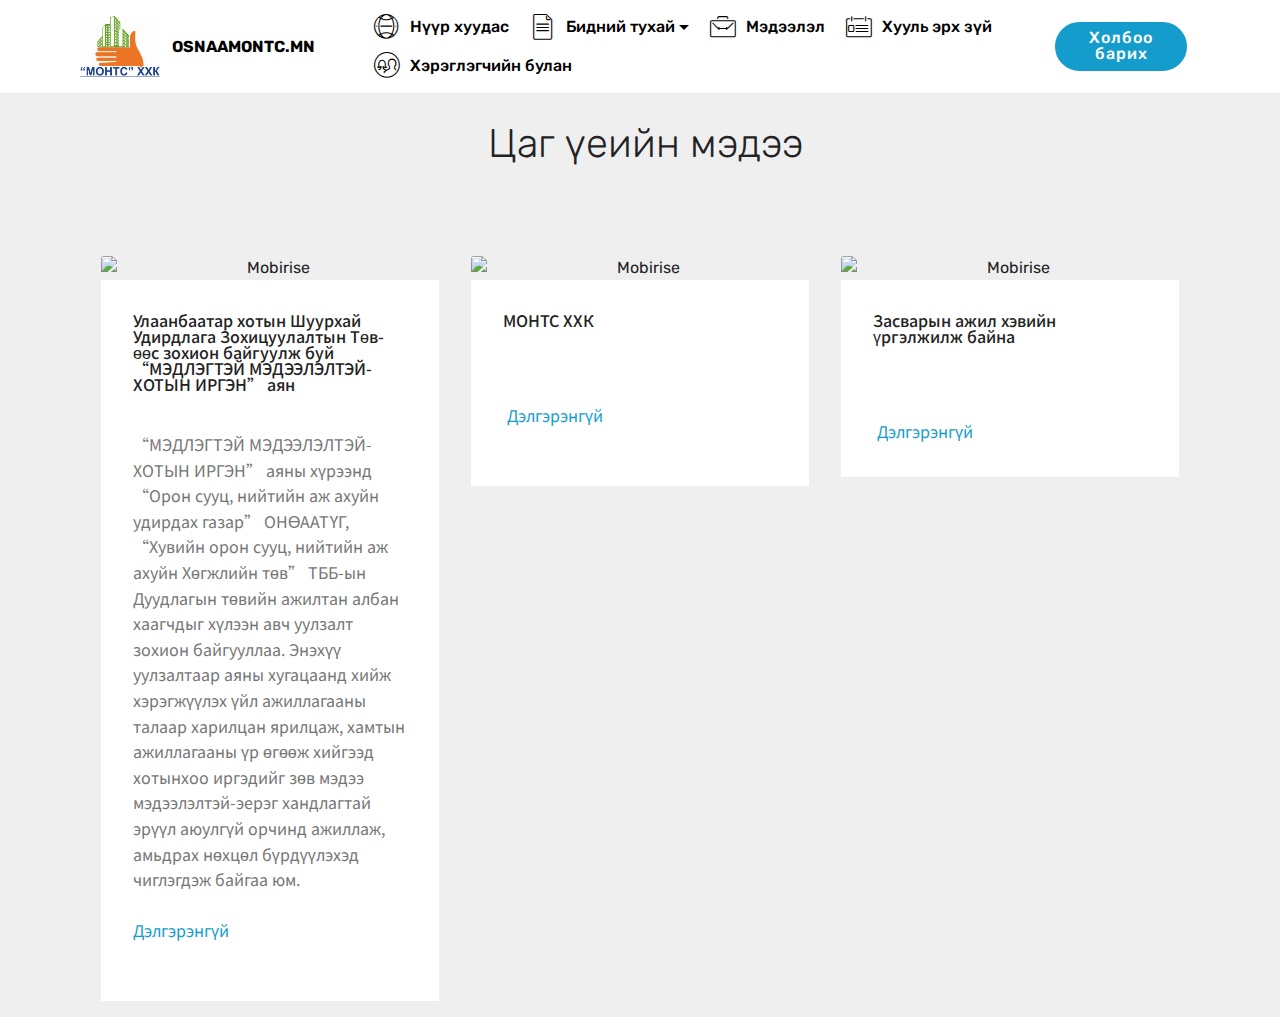
==== commit db34f563: "Add files via upload" ====
--- a/page2.html
+++ b/page2.html
@@ -56,7 +56,7 @@
     </nav>
 </section>
 
-<section class="engine"><a href="https://mobirise.info/y">free html site templates</a></section><section class="features18 popup-btn-cards cid-t9R5YPrFkH" id="features18-1s">
+<section class="engine"><a href="https://mobirise.info/s">free bootstrap themes</a></section><section class="features18 popup-btn-cards cid-t9R5YPrFkH" id="features18-1s">
 
     
 
@@ -70,11 +70,12 @@
                     <div class="card-img">
                         <div class="mbr-overlay"></div>
                         
-                        <img src="assets/images/289977239-337936971845567-7448069833814317966-n-676x505.jpg" alt="Mobirise" title="">
+                        <img src="assets/images/medlegtei-irgen-676x381.jpeg" alt="Mobirise" title="">
                     </div>
                     <div class="card-box">
-                        <h4 class="card-title mbr-fonts-style display-7">“ХЭРЭГЛЭГЧДЭД ҮЙЛЧЛЭХ ТӨВ-3”-ИЙН УРСГАЛ ЗАСВАРЫН ЯВЦ</h4>
-                        <p class="mbr-text mbr-fonts-style align-left display-7">Тус газрын “Хэрэглэгчдэд үйлчлэх төв-3” нь 2022 оны Урсгал засварын ажлын хүрээнд Баянзүрх дүүргийн 1 хорооны “Хийморь” Сууц өмчлөгчдийн холбооны хариуцдаг 8/1 байрны халаалтын ташрын 33 ширхэг хаалтыг бүрэн шинэчлэн солилоо. &nbsp;<br>&nbsp; &nbsp; &nbsp; &nbsp; &nbsp; &nbsp; &nbsp; &nbsp; &nbsp; &nbsp; &nbsp; &nbsp; &nbsp; &nbsp; &nbsp; &nbsp; &nbsp; &nbsp; &nbsp; &nbsp; &nbsp; &nbsp; &nbsp; &nbsp; <a href="page9.html">Дэлгэрэнгүй</a><br>
+                        <h4 class="card-title mbr-fonts-style display-7">Улаанбаатар хотын Шуурхай Удирдлага Зохицуулалтын Төв-өөс зохион байгуулж буй  “МЭДЛЭГТЭЙ МЭДЭЭЛЭЛТЭЙ-ХОТЫН ИРГЭН” аян
+<div><br></div></h4>
+                        <p class="mbr-text mbr-fonts-style align-left display-7">“МЭДЛЭГТЭЙ МЭДЭЭЛЭЛТЭЙ-ХОТЫН ИРГЭН” аяны хүрээнд “Орон сууц, нийтийн аж ахуйн удирдах газар” ОНӨААТҮГ, “Хувийн орон сууц, нийтийн аж ахуйн Хөгжлийн төв” ТББ-ын Дуудлагын төвийн ажилтан албан хаагчдыг хүлээн авч уулзалт зохион байгууллаа. Энэхүү уулзалтаар аяны хугацаанд хийж хэрэгжүүлэх үйл ажиллагааны талаар харилцан ярилцаж, хамтын ажиллагааны үр өгөөж хийгээд хотынхоо иргэдийг зөв мэдээ мэдээлэлтэй-эерэг хандлагтай эрүүл аюулгүй орчинд ажиллаж, амьдрах нөхцөл бүрдүүлэхэд чиглэгдэж байгаа юм. <br>&nbsp; &nbsp; &nbsp; &nbsp; &nbsp; &nbsp; &nbsp; &nbsp; &nbsp; &nbsp; &nbsp; &nbsp; &nbsp; &nbsp; &nbsp; &nbsp; &nbsp; &nbsp; &nbsp; &nbsp; &nbsp; &nbsp; &nbsp; &nbsp; <a href="page9.html">Дэлгэрэнгүй</a><br>
 <br></p>
                     </div>
                 </div>
@@ -84,11 +85,11 @@
                     <div class="card-img">
                         <div class="mbr-overlay"></div>
                         
-                        <img src="assets/images/0034-676x507.jpg" alt="Mobirise" title="">
+                        <img src="assets/images/montc-logo-676x515.jpg" alt="Mobirise" title="">
                     </div>
                     <div class="card-box">
-                        <h4 class="card-title mbr-fonts-style display-7">“ЧАДВАРЛАГ ИНЖЕНЕР-2022” МЕНТОРШИП ХӨТӨЛБӨРИЙН ШИЛДЭГ ОРОЛЦОГЧ ЦОГТГЭРЭЛИЙН БАТЗАЯА</h4>
-                        <p class="mbr-text mbr-fonts-style display-7">“Чадварлаг инженер-2022” менторшип хөтөлбөрийн шилдэг оролцогч Цогтгэрэлийн Батзаяа нь Барилга технологийн коллежийн сангийн засварчны ангийг төгссөн. Одоо мэргэжлээ дээшлүүлж МҮИС ийн “Сантехникийн инженер”-ийн ангийн гуравдугаар курст суралцаж байна. <br>&nbsp; &nbsp; &nbsp; &nbsp; &nbsp; &nbsp; &nbsp; &nbsp; &nbsp; &nbsp; &nbsp; &nbsp; &nbsp; &nbsp; &nbsp; &nbsp; &nbsp; &nbsp; &nbsp; &nbsp; &nbsp; &nbsp; &nbsp; &nbsp; <a href="page10.html">&nbsp;Дэлгэрэнгүй</a><br><br></p>
+                        <h4 class="card-title mbr-fonts-style display-7">МОНТС ХХК</h4>
+                        <p class="mbr-text mbr-fonts-style display-7"><br>&nbsp; &nbsp; &nbsp; &nbsp; &nbsp; &nbsp; &nbsp; &nbsp; &nbsp; &nbsp; &nbsp; &nbsp; &nbsp; &nbsp; &nbsp; &nbsp; &nbsp; &nbsp; &nbsp; &nbsp; &nbsp; &nbsp; &nbsp; &nbsp; <a href="page10.html">&nbsp;Дэлгэрэнгүй</a><br><br></p>
                     </div>
                 </div>
             </div>
@@ -98,67 +99,11 @@
                     <div class="card-img">
                         <div class="mbr-overlay"></div>
                         
-                        <img src="assets/images/288474857-337242325248365-86258695366711644-n-676x507.jpg" alt="Mobirise" title="">
+                        <img src="assets/images/zasvar-uilchilgee-300x300.jpg" alt="Mobirise" title="">
                     </div>
                     <div class="card-box">
-                        <h4 class="card-title mbr-fonts-style display-7">“БАРУУН ТҮГЭЭХ ТӨВ” ЗАСВАР ҮЙЛЧИЛГЭЭГ АМЖИЛТТАЙ ХИЙЖ ГҮЙЦЭТГЭЛЭЭ</h4>
-                        <p class="mbr-text mbr-fonts-style display-7">Тус газрын “Баруун түгээх төв” нь БГД 12, 13-р хорооны ус дулаан дамжуулах төв -95, 96-н 1-р хэлхээний ф300мм өгөх 5м буцах 5м нийт 10 у/м шугам ф350/300шилжүүлэг 4 ш сольж шахаж шалгаж, 06 дугаар сарын 21-ний шөнө 22 цагаас эхлэн авто зам сэтлэн ухах зөвшөөрлийн дагуу Энэбишийн өргөн чөлөөний авто замын 3-р эгнээг өглөөний 06 цаг хүртэл сэтэлж ухан гэмтлийг засаж оршин суугчдыг хэрэгцээний халуун усаар хангалаа.<br>&nbsp; &nbsp; &nbsp; &nbsp; &nbsp; &nbsp; &nbsp; &nbsp; &nbsp; &nbsp; &nbsp; &nbsp; &nbsp; &nbsp; &nbsp; &nbsp; &nbsp; &nbsp; &nbsp; &nbsp; &nbsp; &nbsp; &nbsp; &nbsp; <a href="page11.html">&nbsp;Дэлгэрэнгүй</a><br></p>
-                    </div>
-                </div>
-            </div>
-
-            
-        </div>
-    </div>
-</section>
-
-<section class="features18 popup-btn-cards cid-taSUTZlAzN" id="features18-2e">
-
-    
-
-    
-    <div class="container">
-        
-        
-        <div class="media-container-row pt-5 ">
-            <div class="card p-3 col-12 col-md-6 col-lg-4">
-                <div class="card-wrapper ">
-                    <div class="card-img">
-                        <div class="mbr-overlay"></div>
-                        
-                        <img src="assets/images/289977239-337936971845567-7448069833814317966-n-676x505.jpg" alt="Mobirise" title="">
-                    </div>
-                    <div class="card-box">
-                        <h4 class="card-title mbr-fonts-style display-7">“ХЭРЭГЛЭГЧДЭД ҮЙЛЧЛЭХ ТӨВ-3”-ИЙН УРСГАЛ ЗАСВАРЫН ЯВЦ</h4>
-                        <p class="mbr-text mbr-fonts-style align-left display-7">Тус газрын “Хэрэглэгчдэд үйлчлэх төв-3” нь 2022 оны Урсгал засварын ажлын хүрээнд Баянзүрх дүүргийн 1 хорооны “Хийморь” Сууц өмчлөгчдийн холбооны хариуцдаг 8/1 байрны халаалтын ташрын 33 ширхэг хаалтыг бүрэн шинэчлэн солилоо. &nbsp;<br>&nbsp; &nbsp; &nbsp; &nbsp; &nbsp; &nbsp; &nbsp; &nbsp; &nbsp; &nbsp; &nbsp; &nbsp; &nbsp; &nbsp; &nbsp; &nbsp; &nbsp; &nbsp; &nbsp; &nbsp; &nbsp; &nbsp; &nbsp; &nbsp; <a href="page9.html">Дэлгэрэнгүй</a><br>
-<br></p>
-                    </div>
-                </div>
-            </div>
-            <div class="card p-3 col-12 col-md-6 col-lg-4">
-                <div class="card-wrapper">
-                    <div class="card-img">
-                        <div class="mbr-overlay"></div>
-                        
-                        <img src="assets/images/0034-676x507.jpg" alt="Mobirise" title="">
-                    </div>
-                    <div class="card-box">
-                        <h4 class="card-title mbr-fonts-style display-7">“ЧАДВАРЛАГ ИНЖЕНЕР-2022” МЕНТОРШИП ХӨТӨЛБӨРИЙН ШИЛДЭГ ОРОЛЦОГЧ ЦОГТГЭРЭЛИЙН БАТЗАЯА</h4>
-                        <p class="mbr-text mbr-fonts-style display-7">“Чадварлаг инженер-2022” менторшип хөтөлбөрийн шилдэг оролцогч Цогтгэрэлийн Батзаяа нь Барилга технологийн коллежийн сангийн засварчны ангийг төгссөн. Одоо мэргэжлээ дээшлүүлж МҮИС ийн “Сантехникийн инженер”-ийн ангийн гуравдугаар курст суралцаж байна. <br>&nbsp; &nbsp; &nbsp; &nbsp; &nbsp; &nbsp; &nbsp; &nbsp; &nbsp; &nbsp; &nbsp; &nbsp; &nbsp; &nbsp; &nbsp; &nbsp; &nbsp; &nbsp; &nbsp; &nbsp; &nbsp; &nbsp; &nbsp; &nbsp; <a href="page10.html">&nbsp;Дэлгэрэнгүй</a><br><br></p>
-                    </div>
-                </div>
-            </div>
-
-            <div class="card p-3 col-12 col-md-6 col-lg-4">
-                <div class="card-wrapper">
-                    <div class="card-img">
-                        <div class="mbr-overlay"></div>
-                        
-                        <img src="assets/images/288474857-337242325248365-86258695366711644-n-676x507.jpg" alt="Mobirise" title="">
-                    </div>
-                    <div class="card-box">
-                        <h4 class="card-title mbr-fonts-style display-7">“БАРУУН ТҮГЭЭХ ТӨВ” ЗАСВАР ҮЙЛЧИЛГЭЭГ АМЖИЛТТАЙ ХИЙЖ ГҮЙЦЭТГЭЛЭЭ</h4>
-                        <p class="mbr-text mbr-fonts-style display-7">Тус газрын “Баруун түгээх төв” нь БГД 12, 13-р хорооны ус дулаан дамжуулах төв -95, 96-н 1-р хэлхээний ф300мм өгөх 5м буцах 5м нийт 10 у/м шугам ф350/300шилжүүлэг 4 ш сольж шахаж шалгаж, 06 дугаар сарын 21-ний шөнө 22 цагаас эхлэн авто зам сэтлэн ухах зөвшөөрлийн дагуу Энэбишийн өргөн чөлөөний авто замын 3-р эгнээг өглөөний 06 цаг хүртэл сэтэлж ухан гэмтлийг засаж оршин суугчдыг хэрэгцээний халуун усаар хангалаа.<br>&nbsp; &nbsp; &nbsp; &nbsp; &nbsp; &nbsp; &nbsp; &nbsp; &nbsp; &nbsp; &nbsp; &nbsp; &nbsp; &nbsp; &nbsp; &nbsp; &nbsp; &nbsp; &nbsp; &nbsp; &nbsp; &nbsp; &nbsp; &nbsp; <a href="page11.html">&nbsp;Дэлгэрэнгүй</a><br></p>
+                        <h4 class="card-title mbr-fonts-style display-7">Засварын ажил хэвийн үргэлжилж байна</h4>
+                        <p class="mbr-text mbr-fonts-style display-7"><br>&nbsp; &nbsp; &nbsp; &nbsp; &nbsp; &nbsp; &nbsp; &nbsp; &nbsp; &nbsp; &nbsp; &nbsp; &nbsp; &nbsp; &nbsp; &nbsp; &nbsp; &nbsp; &nbsp; &nbsp; &nbsp; &nbsp; &nbsp; &nbsp; <a href="page11.html">&nbsp;Дэлгэрэнгүй</a><br></p>
                     </div>
                 </div>
             </div>
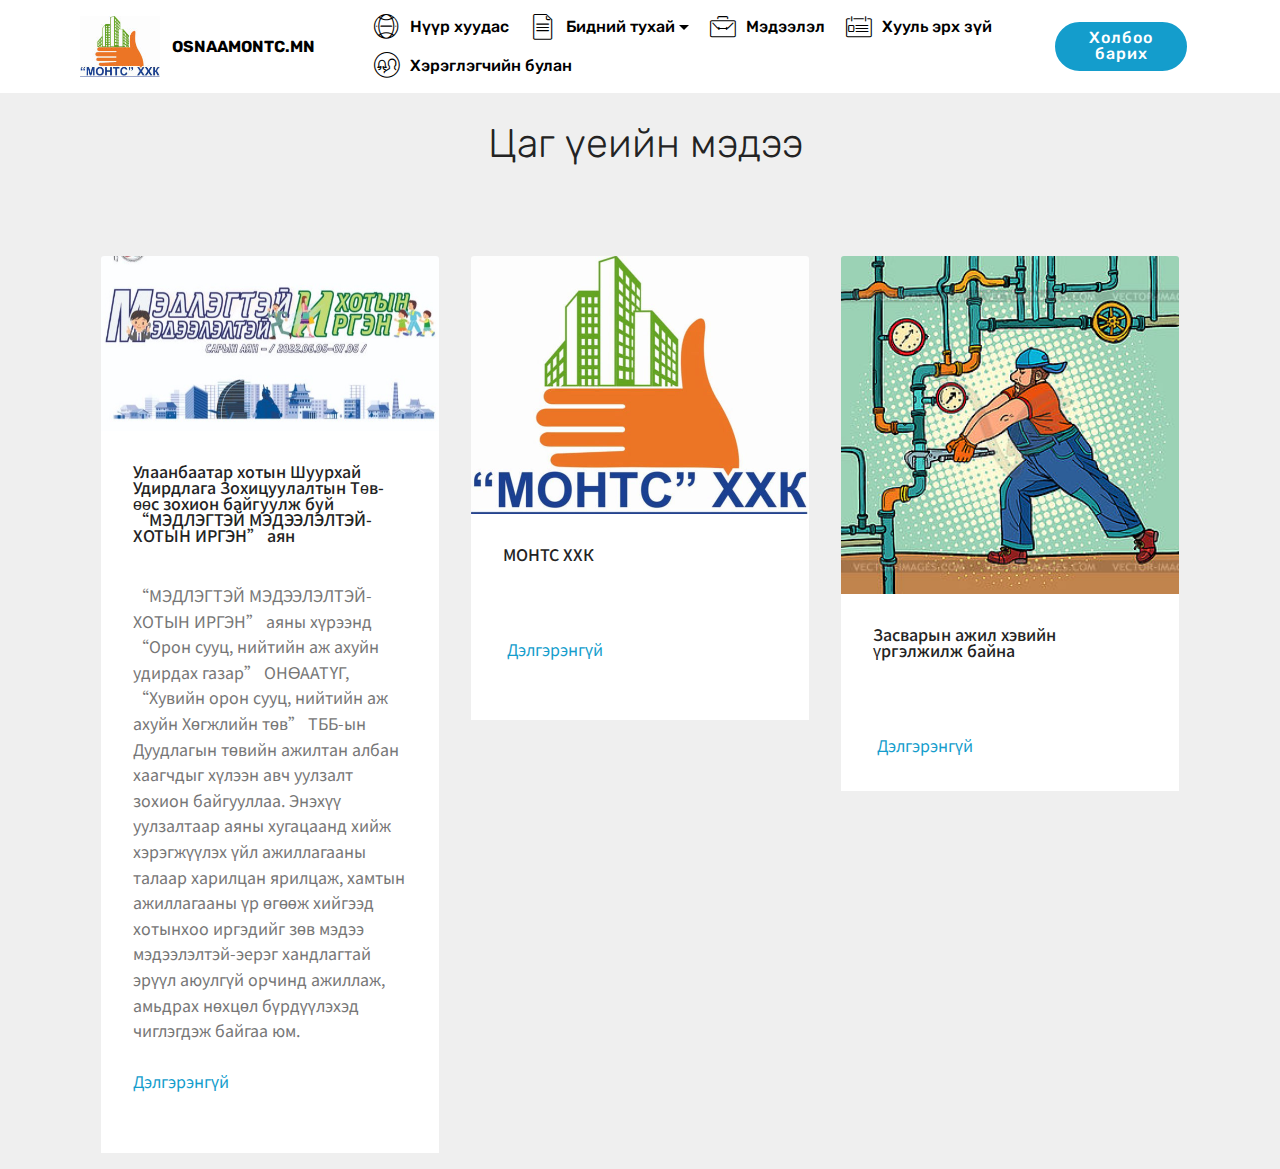
==== commit e175f067: "Add files via upload" ====
--- a/page2.html
+++ b/page2.html
@@ -56,7 +56,7 @@
     </nav>
 </section>
 
-<section class="engine"><a href="https://mobirise.info/s">free bootstrap themes</a></section><section class="features18 popup-btn-cards cid-t9R5YPrFkH" id="features18-1s">
+<section class="engine"><a href="https://mobirise.info/k">develop own website</a></section><section class="features18 popup-btn-cards cid-t9R5YPrFkH" id="features18-1s">
 
     
 
--- a/assets/mobirise/css/mbr-additional.css
+++ b/assets/mobirise/css/mbr-additional.css
@@ -1341,48 +1341,6 @@
 .cid-t94xBZNrYD .mbr-overlay ~ .container-slide {
   z-index: auto;
 }
-.cid-t9QYhgFuDy {
-  background: #ffffff;
-  padding-top: 60px;
-  padding-bottom: 60px;
-}
-.cid-t9QYhgFuDy .image-block {
-  margin: auto;
-}
-.cid-t9QYhgFuDy figcaption {
-  position: relative;
-}
-.cid-t9QYhgFuDy figcaption div {
-  position: absolute;
-  bottom: 0;
-  width: 100%;
-}
-@media (max-width: 768px) {
-  .cid-t9QYhgFuDy .image-block {
-    width: 100% !important;
-  }
-}
-.cid-t9h0VGCYDx {
-  background: #ffffff;
-  padding-top: 60px;
-  padding-bottom: 60px;
-}
-.cid-t9h0VGCYDx .image-block {
-  margin: auto;
-}
-.cid-t9h0VGCYDx figcaption {
-  position: relative;
-}
-.cid-t9h0VGCYDx figcaption div {
-  position: absolute;
-  bottom: 0;
-  width: 100%;
-}
-@media (max-width: 768px) {
-  .cid-t9h0VGCYDx .image-block {
-    width: 100% !important;
-  }
-}
 .cid-taSV3I2Ks6 {
   padding-top: 0px;
   padding-bottom: 0px;
@@ -1448,28 +1406,6 @@
 }
 .cid-taSV3I2Ks6 .card-img:hover .mbr-overlay {
   opacity: .5;
-}
-.cid-t9h0nboomP {
-  background: #ffffff;
-  padding-top: 60px;
-  padding-bottom: 60px;
-  background: linear-gradient(0deg, #ffffff, #ffffff);
-}
-.cid-t9h0nboomP .image-block {
-  margin: auto;
-}
-.cid-t9h0nboomP figcaption {
-  position: relative;
-}
-.cid-t9h0nboomP figcaption div {
-  position: absolute;
-  bottom: 0;
-  width: 100%;
-}
-@media (max-width: 768px) {
-  .cid-t9h0nboomP .image-block {
-    width: 100% !important;
-  }
 }
 .cid-t94xRUwNJa {
   padding-top: 90px;
@@ -2721,72 +2657,6 @@
 .cid-t9R5YPrFkH .card-img:hover .mbr-overlay {
   opacity: .5;
 }
-.cid-taSUTZlAzN {
-  padding-top: 45px;
-  padding-bottom: 0px;
-  background-color: #efefef;
-}
-.cid-taSUTZlAzN .mbr-section-subtitle,
-.cid-taSUTZlAzN .mbr-text {
-  color: #767676;
-}
-.cid-taSUTZlAzN .card {
-  display: -webkit-flex;
-  position: relative;
-  justify-content: center;
-  -webkit-justify-content: center;
-}
-.cid-taSUTZlAzN .card-wrapper {
-  height: 100%;
-  box-shadow: 0px 0px 0px 0px rgba(0, 0, 0, 0);
-  transition: box-shadow 0.3s;
-}
-.cid-taSUTZlAzN .card-wrapper .card-img {
-  display: -webkit-flex;
-  flex-direction: column;
-  align-items: center;
-  justify-content: center;
-  position: relative;
-  overflow: hidden;
-  border-bottom-right-radius: 0;
-  border-bottom-left-radius: 0;
-  -webkit-flex-direction: column;
-  -webkit-align-items: center;
-  -webkit-justify-content: center;
-}
-.cid-taSUTZlAzN .card-wrapper .card-img .mbr-overlay {
-  background-color: #ffffff;
-  display: none;
-  transition: opacity .3s;
-}
-.cid-taSUTZlAzN .card-wrapper .card-img img {
-  width: 100%;
-}
-.cid-taSUTZlAzN .card-wrapper .card-box {
-  background-color: #ffffff;
-  padding: 0 2rem 2rem 2rem;
-  border-bottom-left-radius: 0;
-  border-bottom-right-radius: 0;
-}
-.cid-taSUTZlAzN .card-wrapper .card-box h4 {
-  font-weight: 500;
-  margin-bottom: 0;
-  padding-top: 2rem;
-}
-.cid-taSUTZlAzN .card-wrapper .card-box p {
-  margin-bottom: 0;
-  padding-top: 1.5rem;
-}
-.cid-taSUTZlAzN .card-wrapper:hover {
-  box-shadow: 0px 0px 30px 0px rgba(0, 0, 0, 0.05);
-}
-.cid-taSUTZlAzN .card-img .mbr-overlay {
-  display: block !important;
-  opacity: 0;
-}
-.cid-taSUTZlAzN .card-img:hover .mbr-overlay {
-  opacity: .5;
-}
 .cid-t7tADNF44M .navbar {
   background: #ffffff;
   transition: none;
@@ -5217,26 +5087,26 @@
 .cid-t9R1qLX3zc P {
   color: #c1c1c1;
 }
-.cid-t7tADNF44M .navbar {
+.cid-tc5JxqOK4G .navbar {
   background: #ffffff;
   transition: none;
   min-height: 77px;
   padding: .5rem 0;
 }
-.cid-t7tADNF44M .navbar-dropdown.bg-color.transparent.opened {
+.cid-tc5JxqOK4G .navbar-dropdown.bg-color.transparent.opened {
   background: #ffffff;
 }
-.cid-t7tADNF44M a {
+.cid-tc5JxqOK4G a {
   font-style: normal;
 }
-.cid-t7tADNF44M .nav-item span {
+.cid-tc5JxqOK4G .nav-item span {
   padding-right: 0.4em;
   line-height: 0.5em;
   vertical-align: text-bottom;
   position: relative;
   text-decoration: none;
 }
-.cid-t7tADNF44M .nav-item a {
+.cid-tc5JxqOK4G .nav-item a {
   display: -webkit-flex;
   align-items: center;
   justify-content: center;
@@ -5245,23 +5115,23 @@
   -webkit-align-items: center;
   -webkit-justify-content: center;
 }
-.cid-t7tADNF44M .nav-item:focus,
-.cid-t7tADNF44M .nav-link:focus {
+.cid-tc5JxqOK4G .nav-item:focus,
+.cid-tc5JxqOK4G .nav-link:focus {
   outline: none;
 }
-.cid-t7tADNF44M .btn {
+.cid-tc5JxqOK4G .btn {
   padding: 0.4rem 1.5rem;
   display: -webkit-inline-flex;
   align-items: center;
   -webkit-align-items: center;
 }
-.cid-t7tADNF44M .btn .mbr-iconfont {
+.cid-tc5JxqOK4G .btn .mbr-iconfont {
   font-size: 1.6rem;
 }
-.cid-t7tADNF44M .menu-logo {
+.cid-tc5JxqOK4G .menu-logo {
   margin-right: auto;
 }
-.cid-t7tADNF44M .menu-logo .navbar-brand {
+.cid-tc5JxqOK4G .menu-logo .navbar-brand {
   display: flex;
   margin-left: 5rem;
   padding: 0;
@@ -5270,7 +5140,7 @@
   -webkit-align-items: center;
   align-items: center;
 }
-.cid-t7tADNF44M .menu-logo .navbar-brand .navbar-caption-wrap {
+.cid-tc5JxqOK4G .menu-logo .navbar-brand .navbar-caption-wrap {
   display: flex;
   -webkit-align-items: center;
   align-items: center;
@@ -5278,43 +5148,43 @@
   min-width: 7rem;
   margin: .3rem 0;
 }
-.cid-t7tADNF44M .menu-logo .navbar-brand .navbar-caption-wrap .navbar-caption {
+.cid-tc5JxqOK4G .menu-logo .navbar-brand .navbar-caption-wrap .navbar-caption {
   line-height: 1.2rem !important;
   padding-right: 2rem;
 }
-.cid-t7tADNF44M .menu-logo .navbar-brand .navbar-logo {
+.cid-tc5JxqOK4G .menu-logo .navbar-brand .navbar-logo {
   font-size: 4rem;
   transition: font-size 0.25s;
 }
-.cid-t7tADNF44M .menu-logo .navbar-brand .navbar-logo img {
+.cid-tc5JxqOK4G .menu-logo .navbar-brand .navbar-logo img {
   display: flex;
 }
-.cid-t7tADNF44M .menu-logo .navbar-brand .navbar-logo .mbr-iconfont {
+.cid-tc5JxqOK4G .menu-logo .navbar-brand .navbar-logo .mbr-iconfont {
   transition: font-size 0.25s;
 }
-.cid-t7tADNF44M .menu-logo .navbar-brand .navbar-logo a {
+.cid-tc5JxqOK4G .menu-logo .navbar-brand .navbar-logo a {
   display: inline-flex;
 }
-.cid-t7tADNF44M .navbar-toggleable-sm .navbar-collapse {
+.cid-tc5JxqOK4G .navbar-toggleable-sm .navbar-collapse {
   justify-content: flex-end;
   -webkit-justify-content: flex-end;
   padding-right: 5rem;
   width: auto;
 }
-.cid-t7tADNF44M .navbar-toggleable-sm .navbar-collapse .navbar-nav {
+.cid-tc5JxqOK4G .navbar-toggleable-sm .navbar-collapse .navbar-nav {
   flex-wrap: wrap;
   -webkit-flex-wrap: wrap;
   padding-left: 0;
 }
-.cid-t7tADNF44M .navbar-toggleable-sm .navbar-collapse .navbar-nav .nav-item {
+.cid-tc5JxqOK4G .navbar-toggleable-sm .navbar-collapse .navbar-nav .nav-item {
   -webkit-align-self: center;
   align-self: center;
 }
-.cid-t7tADNF44M .navbar-toggleable-sm .navbar-collapse .navbar-buttons {
+.cid-tc5JxqOK4G .navbar-toggleable-sm .navbar-collapse .navbar-buttons {
   padding-left: 0;
   padding-bottom: 0;
 }
-.cid-t7tADNF44M .dropdown .dropdown-menu {
+.cid-tc5JxqOK4G .dropdown .dropdown-menu {
   background: #ffffff;
   visibility: hidden;
   display: block;
@@ -5324,20 +5194,20 @@
   padding-bottom: 1.4rem;
   text-align: left;
 }
-.cid-t7tADNF44M .dropdown .dropdown-menu .dropdown-item {
+.cid-tc5JxqOK4G .dropdown .dropdown-menu .dropdown-item {
   width: auto;
   padding: 0.235em 1.5385em 0.235em 1.5385em !important;
 }
-.cid-t7tADNF44M .dropdown .dropdown-menu .dropdown-item::after {
+.cid-tc5JxqOK4G .dropdown .dropdown-menu .dropdown-item::after {
   right: 0.5rem;
 }
-.cid-t7tADNF44M .dropdown .dropdown-menu .dropdown-submenu {
+.cid-tc5JxqOK4G .dropdown .dropdown-menu .dropdown-submenu {
   margin: 0;
 }
-.cid-t7tADNF44M .dropdown.open > .dropdown-menu {
+.cid-tc5JxqOK4G .dropdown.open > .dropdown-menu {
   visibility: visible;
 }
-.cid-t7tADNF44M .navbar-toggleable-sm.opened:after {
+.cid-tc5JxqOK4G .navbar-toggleable-sm.opened:after {
   position: absolute;
   width: 100vw;
   height: 100vh;
@@ -5349,28 +5219,28 @@
   -webkit-transform: translateY(100%);
   z-index: 1000;
 }
-.cid-t7tADNF44M .navbar.navbar-short {
+.cid-tc5JxqOK4G .navbar.navbar-short {
   min-height: 60px;
   transition: all .2s;
 }
-.cid-t7tADNF44M .navbar.navbar-short .navbar-toggler-right {
+.cid-tc5JxqOK4G .navbar.navbar-short .navbar-toggler-right {
   top: 20px;
 }
-.cid-t7tADNF44M .navbar.navbar-short .navbar-logo a {
+.cid-tc5JxqOK4G .navbar.navbar-short .navbar-logo a {
   font-size: 2.5rem !important;
   line-height: 2.5rem;
   transition: font-size 0.25s;
 }
-.cid-t7tADNF44M .navbar.navbar-short .navbar-logo a .mbr-iconfont {
+.cid-tc5JxqOK4G .navbar.navbar-short .navbar-logo a .mbr-iconfont {
   font-size: 2.5rem !important;
 }
-.cid-t7tADNF44M .navbar.navbar-short .navbar-logo a img {
+.cid-tc5JxqOK4G .navbar.navbar-short .navbar-logo a img {
   height: 3rem !important;
 }
-.cid-t7tADNF44M .navbar.navbar-short .navbar-brand {
+.cid-tc5JxqOK4G .navbar.navbar-short .navbar-brand {
   min-height: 3rem;
 }
-.cid-t7tADNF44M button.navbar-toggler {
+.cid-tc5JxqOK4G button.navbar-toggler {
   width: 31px;
   height: 18px;
   cursor: pointer;
@@ -5378,10 +5248,10 @@
   top: 1.5rem;
   right: 1rem;
 }
-.cid-t7tADNF44M button.navbar-toggler:focus {
+.cid-tc5JxqOK4G button.navbar-toggler:focus {
   outline: none;
 }
-.cid-t7tADNF44M button.navbar-toggler .hamburger span {
+.cid-tc5JxqOK4G button.navbar-toggler .hamburger span {
   position: absolute;
   right: 0;
   width: 30px;
@@ -5389,94 +5259,94 @@
   border-right: 5px;
   background-color: #333333;
 }
-.cid-t7tADNF44M button.navbar-toggler .hamburger span:nth-child(1) {
+.cid-tc5JxqOK4G button.navbar-toggler .hamburger span:nth-child(1) {
   top: 0;
   transition: all .2s;
 }
-.cid-t7tADNF44M button.navbar-toggler .hamburger span:nth-child(2) {
+.cid-tc5JxqOK4G button.navbar-toggler .hamburger span:nth-child(2) {
   top: 8px;
   transition: all .15s;
 }
-.cid-t7tADNF44M button.navbar-toggler .hamburger span:nth-child(3) {
+.cid-tc5JxqOK4G button.navbar-toggler .hamburger span:nth-child(3) {
   top: 8px;
   transition: all .15s;
 }
-.cid-t7tADNF44M button.navbar-toggler .hamburger span:nth-child(4) {
+.cid-tc5JxqOK4G button.navbar-toggler .hamburger span:nth-child(4) {
   top: 16px;
   transition: all .2s;
 }
-.cid-t7tADNF44M nav.opened .hamburger span:nth-child(1) {
+.cid-tc5JxqOK4G nav.opened .hamburger span:nth-child(1) {
   top: 8px;
   width: 0;
   opacity: 0;
   right: 50%;
   transition: all .2s;
 }
-.cid-t7tADNF44M nav.opened .hamburger span:nth-child(2) {
+.cid-tc5JxqOK4G nav.opened .hamburger span:nth-child(2) {
   -webkit-transform: rotate(45deg);
   transform: rotate(45deg);
   transition: all .25s;
 }
-.cid-t7tADNF44M nav.opened .hamburger span:nth-child(3) {
+.cid-tc5JxqOK4G nav.opened .hamburger span:nth-child(3) {
   -webkit-transform: rotate(-45deg);
   transform: rotate(-45deg);
   transition: all .25s;
 }
-.cid-t7tADNF44M nav.opened .hamburger span:nth-child(4) {
+.cid-tc5JxqOK4G nav.opened .hamburger span:nth-child(4) {
   top: 8px;
   width: 0;
   opacity: 0;
   right: 50%;
   transition: all .2s;
 }
-.cid-t7tADNF44M .collapsed.navbar-expand {
+.cid-tc5JxqOK4G .collapsed.navbar-expand {
   flex-direction: column;
   -webkit-flex-direction: column;
 }
-.cid-t7tADNF44M .collapsed .btn {
+.cid-tc5JxqOK4G .collapsed .btn {
   display: -webkit-flex;
 }
-.cid-t7tADNF44M .collapsed .navbar-collapse {
+.cid-tc5JxqOK4G .collapsed .navbar-collapse {
   display: none !important;
   padding-right: 0 !important;
 }
-.cid-t7tADNF44M .collapsed .navbar-collapse.collapsing,
-.cid-t7tADNF44M .collapsed .navbar-collapse.show {
+.cid-tc5JxqOK4G .collapsed .navbar-collapse.collapsing,
+.cid-tc5JxqOK4G .collapsed .navbar-collapse.show {
   display: block !important;
 }
-.cid-t7tADNF44M .collapsed .navbar-collapse.collapsing .navbar-nav,
-.cid-t7tADNF44M .collapsed .navbar-collapse.show .navbar-nav {
+.cid-tc5JxqOK4G .collapsed .navbar-collapse.collapsing .navbar-nav,
+.cid-tc5JxqOK4G .collapsed .navbar-collapse.show .navbar-nav {
   display: block;
   text-align: center;
 }
-.cid-t7tADNF44M .collapsed .navbar-collapse.collapsing .navbar-nav .nav-item,
-.cid-t7tADNF44M .collapsed .navbar-collapse.show .navbar-nav .nav-item {
+.cid-tc5JxqOK4G .collapsed .navbar-collapse.collapsing .navbar-nav .nav-item,
+.cid-tc5JxqOK4G .collapsed .navbar-collapse.show .navbar-nav .nav-item {
   clear: both;
 }
-.cid-t7tADNF44M .collapsed .navbar-collapse.collapsing .navbar-buttons,
-.cid-t7tADNF44M .collapsed .navbar-collapse.show .navbar-buttons {
+.cid-tc5JxqOK4G .collapsed .navbar-collapse.collapsing .navbar-buttons,
+.cid-tc5JxqOK4G .collapsed .navbar-collapse.show .navbar-buttons {
   text-align: center;
 }
-.cid-t7tADNF44M .collapsed .navbar-collapse.collapsing .navbar-buttons:last-child,
-.cid-t7tADNF44M .collapsed .navbar-collapse.show .navbar-buttons:last-child {
+.cid-tc5JxqOK4G .collapsed .navbar-collapse.collapsing .navbar-buttons:last-child,
+.cid-tc5JxqOK4G .collapsed .navbar-collapse.show .navbar-buttons:last-child {
   margin-bottom: 1rem;
 }
 @media (min-width: 1024px) {
-  .cid-t7tADNF44M .collapsed:not(.navbar-short) .navbar-collapse {
+  .cid-tc5JxqOK4G .collapsed:not(.navbar-short) .navbar-collapse {
     max-height: calc(98.5vh - 3.8rem);
   }
 }
-.cid-t7tADNF44M .collapsed button.navbar-toggler {
+.cid-tc5JxqOK4G .collapsed button.navbar-toggler {
   display: block;
 }
-.cid-t7tADNF44M .collapsed .navbar-brand {
+.cid-tc5JxqOK4G .collapsed .navbar-brand {
   margin-left: 1rem !important;
 }
-.cid-t7tADNF44M .collapsed .navbar-toggleable-sm {
+.cid-tc5JxqOK4G .collapsed .navbar-toggleable-sm {
   flex-direction: column;
   -webkit-flex-direction: column;
 }
-.cid-t7tADNF44M .collapsed .dropdown .dropdown-menu {
+.cid-tc5JxqOK4G .collapsed .dropdown .dropdown-menu {
   width: 100%;
   text-align: center;
   position: relative;
@@ -5489,19 +5359,19 @@
   transition-duration: .5s;
   transition-property: opacity, padding, height;
 }
-.cid-t7tADNF44M .collapsed .dropdown.open > .dropdown-menu {
+.cid-tc5JxqOK4G .collapsed .dropdown.open > .dropdown-menu {
   position: relative;
   opacity: 1;
   height: auto;
   padding: 1.4rem 0;
   visibility: visible;
 }
-.cid-t7tADNF44M .collapsed .dropdown .dropdown-submenu {
+.cid-tc5JxqOK4G .collapsed .dropdown .dropdown-submenu {
   left: 0;
   text-align: center;
   width: 100%;
 }
-.cid-t7tADNF44M .collapsed .dropdown .dropdown-toggle[data-toggle="dropdown-submenu"]::after {
+.cid-tc5JxqOK4G .collapsed .dropdown .dropdown-toggle[data-toggle="dropdown-submenu"]::after {
   margin-top: 0;
   position: inherit;
   right: 0;
@@ -5517,52 +5387,52 @@
   border-left: .30em solid transparent;
 }
 @media (max-width: 1023px) {
-  .cid-t7tADNF44M.navbar-expand {
+  .cid-tc5JxqOK4G.navbar-expand {
     flex-direction: column;
     -webkit-flex-direction: column;
   }
-  .cid-t7tADNF44M img {
+  .cid-tc5JxqOK4G img {
     height: 3.8rem !important;
   }
-  .cid-t7tADNF44M .btn {
+  .cid-tc5JxqOK4G .btn {
     display: -webkit-flex;
   }
-  .cid-t7tADNF44M button.navbar-toggler {
+  .cid-tc5JxqOK4G button.navbar-toggler {
     display: block;
   }
-  .cid-t7tADNF44M .navbar-brand {
+  .cid-tc5JxqOK4G .navbar-brand {
     margin-left: 1rem !important;
   }
-  .cid-t7tADNF44M .navbar-toggleable-sm {
+  .cid-tc5JxqOK4G .navbar-toggleable-sm {
     flex-direction: column;
     -webkit-flex-direction: column;
   }
-  .cid-t7tADNF44M .navbar-collapse {
+  .cid-tc5JxqOK4G .navbar-collapse {
     display: none !important;
     padding-right: 0 !important;
   }
-  .cid-t7tADNF44M .navbar-collapse.collapsing,
-  .cid-t7tADNF44M .navbar-collapse.show {
+  .cid-tc5JxqOK4G .navbar-collapse.collapsing,
+  .cid-tc5JxqOK4G .navbar-collapse.show {
     display: block !important;
   }
-  .cid-t7tADNF44M .navbar-collapse.collapsing .navbar-nav,
-  .cid-t7tADNF44M .navbar-collapse.show .navbar-nav {
+  .cid-tc5JxqOK4G .navbar-collapse.collapsing .navbar-nav,
+  .cid-tc5JxqOK4G .navbar-collapse.show .navbar-nav {
     display: block;
     text-align: center;
   }
-  .cid-t7tADNF44M .navbar-collapse.collapsing .navbar-nav .nav-item,
-  .cid-t7tADNF44M .navbar-collapse.show .navbar-nav .nav-item {
+  .cid-tc5JxqOK4G .navbar-collapse.collapsing .navbar-nav .nav-item,
+  .cid-tc5JxqOK4G .navbar-collapse.show .navbar-nav .nav-item {
     clear: both;
   }
-  .cid-t7tADNF44M .navbar-collapse.collapsing .navbar-buttons,
-  .cid-t7tADNF44M .navbar-collapse.show .navbar-buttons {
+  .cid-tc5JxqOK4G .navbar-collapse.collapsing .navbar-buttons,
+  .cid-tc5JxqOK4G .navbar-collapse.show .navbar-buttons {
     text-align: center;
   }
-  .cid-t7tADNF44M .navbar-collapse.collapsing .navbar-buttons:last-child,
-  .cid-t7tADNF44M .navbar-collapse.show .navbar-buttons:last-child {
+  .cid-tc5JxqOK4G .navbar-collapse.collapsing .navbar-buttons:last-child,
+  .cid-tc5JxqOK4G .navbar-collapse.show .navbar-buttons:last-child {
     margin-bottom: 1rem;
   }
-  .cid-t7tADNF44M .dropdown .dropdown-menu {
+  .cid-tc5JxqOK4G .dropdown .dropdown-menu {
     width: 100%;
     text-align: center;
     position: relative;
@@ -5575,19 +5445,19 @@
     transition-duration: .5s;
     transition-property: opacity, padding, height;
   }
-  .cid-t7tADNF44M .dropdown.open > .dropdown-menu {
+  .cid-tc5JxqOK4G .dropdown.open > .dropdown-menu {
     position: relative;
     opacity: 1;
     height: auto;
     padding: 1.4rem 0;
     visibility: visible;
   }
-  .cid-t7tADNF44M .dropdown .dropdown-submenu {
+  .cid-tc5JxqOK4G .dropdown .dropdown-submenu {
     left: 0;
     text-align: center;
     width: 100%;
   }
-  .cid-t7tADNF44M .dropdown .dropdown-toggle[data-toggle="dropdown-submenu"]::after {
+  .cid-tc5JxqOK4G .dropdown .dropdown-toggle[data-toggle="dropdown-submenu"]::after {
     margin-top: 0;
     position: inherit;
     right: 0;
@@ -5604,834 +5474,884 @@
   }
 }
 @media (min-width: 767px) {
-  .cid-t7tADNF44M .menu-logo {
+  .cid-tc5JxqOK4G .menu-logo {
     flex-shrink: 0;
     -webkit-flex-shrink: 0;
   }
 }
-.cid-t7tADNF44M .navbar-collapse {
+.cid-tc5JxqOK4G .navbar-collapse {
   flex-basis: auto;
   -webkit-flex-basis: auto;
 }
-.cid-t7tADNF44M .nav-link:hover,
-.cid-t7tADNF44M .dropdown-item:hover {
+.cid-tc5JxqOK4G .nav-link:hover,
+.cid-tc5JxqOK4G .dropdown-item:hover {
   color: #149dcc !important;
 }
-.cid-taSTCXtu18 {
-  padding-top: 120px;
-  padding-bottom: 60px;
-  background-color: #ffffff;
-}
-@media (min-width: 992px) {
-  .cid-taSTCXtu18 .mbr-figure {
-    padding-right: 4rem;
-  }
-}
-@media (max-width: 991px) {
-  .cid-taSTCXtu18 .mbr-figure {
-    padding-bottom: 1rem;
-  }
-}
-.cid-taSTCXtu18 .mbr-text {
-  color: #767676;
-}
-.cid-t7tADNF44M .navbar {
-  background: #ffffff;
-  transition: none;
-  min-height: 77px;
-  padding: .5rem 0;
-}
-.cid-t7tADNF44M .navbar-dropdown.bg-color.transparent.opened {
-  background: #ffffff;
-}
-.cid-t7tADNF44M a {
+.cid-tc5Jxrhtn0 .modal-body .close {
+  background: #1b1b1b;
+}
+.cid-tc5Jxrhtn0 .modal-body .close span {
   font-style: normal;
 }
-.cid-t7tADNF44M .nav-item span {
-  padding-right: 0.4em;
-  line-height: 0.5em;
-  vertical-align: text-bottom;
+.cid-tc5Jxrhtn0 .carousel-inner > .active,
+.cid-tc5Jxrhtn0 .carousel-inner > .next,
+.cid-tc5Jxrhtn0 .carousel-inner > .prev {
+  display: flex;
+}
+.cid-tc5Jxrhtn0 .carousel-control .icon-next,
+.cid-tc5Jxrhtn0 .carousel-control .icon-prev {
+  margin-top: -18px;
+  font-size: 40px;
+  line-height: 27px;
+}
+.cid-tc5Jxrhtn0 .carousel-control:hover {
+  background: #1b1b1b;
+  color: #fff;
+  opacity: 1;
+}
+@media (max-width: 767px) {
+  .cid-tc5Jxrhtn0 .container .carousel-control {
+    margin-bottom: 0;
+  }
+}
+.cid-tc5Jxrhtn0 .boxed-slider {
   position: relative;
-  text-decoration: none;
-}
-.cid-t7tADNF44M .nav-item a {
+  padding: 93px 0;
+}
+.cid-tc5Jxrhtn0 .boxed-slider > div {
+  position: relative;
+}
+.cid-tc5Jxrhtn0 .container img {
+  width: 100%;
+}
+.cid-tc5Jxrhtn0 .container img + .row {
+  position: absolute;
+  top: 50%;
+  left: 0;
+  right: 0;
+  -webkit-transform: translateY(-50%);
+  -moz-transform: translateY(-50%);
+  transform: translateY(-50%);
+  z-index: 2;
+}
+.cid-tc5Jxrhtn0 .mbr-section {
+  padding: 0;
+  background-attachment: scroll;
+}
+.cid-tc5Jxrhtn0 .mbr-table-cell {
+  padding: 0;
+}
+.cid-tc5Jxrhtn0 .container .carousel-indicators {
+  margin-bottom: 3px;
+}
+.cid-tc5Jxrhtn0 .carousel-caption {
+  top: 50%;
+  right: 0;
+  bottom: auto;
+  left: 0;
   display: -webkit-flex;
   align-items: center;
+  -webkit-transform: translateY(-50%);
+  transform: translateY(-50%);
+  -webkit-align-items: center;
+}
+.cid-tc5Jxrhtn0 .mbr-overlay {
+  z-index: 1;
+}
+.cid-tc5Jxrhtn0 .container-slide.container {
+  min-width: 100%;
+  min-height: 100vh;
+  padding: 0;
+}
+.cid-tc5Jxrhtn0 .carousel-item {
+  background-position: 50% 50%;
+  background-repeat: no-repeat;
+  background-size: cover;
+  opacity: 1;
+}
+.cid-tc5Jxrhtn0 .carousel-item.active.right,
+.cid-tc5Jxrhtn0 .carousel-item.next {
+  left: 0;
+  transition: opacity 0.7s ease-in-out;
+  opacity: 0;
+}
+.cid-tc5Jxrhtn0 .carousel-item.active.left,
+.cid-tc5Jxrhtn0 .carousel-item.prev {
+  left: 0;
+  transition: opacity 0.7s ease-in-out;
+  opacity: 0;
+}
+.cid-tc5Jxrhtn0 .carousel-item.active,
+.cid-tc5Jxrhtn0 .carousel-item.next.left,
+.cid-tc5Jxrhtn0 .carousel-item.prev.right {
+  left: 0;
+  opacity: 1;
+}
+.cid-tc5Jxrhtn0 .mbr-slider .carousel-control {
+  top: 50%;
+  width: 70px;
+  height: 70px;
+  margin-top: -1.5rem;
+  font-size: 35px;
+  background-color: rgba(0, 0, 0, 0.5);
+  border: 2px solid #fff;
+  border-radius: 50%;
+  transition: all .3s;
+  z-index: 11;
+}
+.cid-tc5Jxrhtn0 .mbr-slider .carousel-control.carousel-control-prev {
+  left: 0;
+  margin-left: 2.5rem;
+}
+.cid-tc5Jxrhtn0 .mbr-slider .carousel-control.carousel-control-next {
+  right: 0;
+  margin-right: 2.5rem;
+}
+.cid-tc5Jxrhtn0 .mbr-slider .carousel-control .mbr-iconfont {
+  font-size: 2rem;
+}
+@media (max-width: 767px) {
+  .cid-tc5Jxrhtn0 .mbr-slider .carousel-control {
+    top: auto;
+    bottom: 1rem;
+  }
+}
+.cid-tc5Jxrhtn0 .mbr-slider .carousel-indicators {
+  position: absolute;
+  bottom: 0;
+  margin-bottom: 1.5rem !important;
+}
+.cid-tc5Jxrhtn0 .mbr-slider .carousel-indicators li {
+  max-width: 20px;
+  width: 20px;
+  height: 20px;
+  max-height: 20px;
+  margin: 3px;
+  background-color: rgba(0, 0, 0, 0.5);
+  border: 2px solid #fff;
+  border-radius: 50%;
+  opacity: .5;
+  transition: all .3s;
+}
+.cid-tc5Jxrhtn0 .mbr-slider .carousel-indicators li.active,
+.cid-tc5Jxrhtn0 .mbr-slider .carousel-indicators li:hover {
+  opacity: .9;
+}
+.cid-tc5Jxrhtn0 .mbr-slider .carousel-indicators li::after,
+.cid-tc5Jxrhtn0 .mbr-slider .carousel-indicators li::before {
+  content: none;
+}
+.cid-tc5Jxrhtn0 .mbr-slider .carousel-indicators.ie-fix {
+  left: 50%;
+  display: block;
+  width: 60%;
+  margin-left: -30%;
+  text-align: center;
+}
+@media (max-width: 576px) {
+  .cid-tc5Jxrhtn0 .mbr-slider .carousel-indicators {
+    display: none !important;
+  }
+}
+.cid-tc5Jxrhtn0 .mbr-slider > .container img {
+  width: 100%;
+}
+.cid-tc5Jxrhtn0 .mbr-slider > .container img + .row {
+  position: absolute;
+  top: 50%;
+  right: 0;
+  left: 0;
+  z-index: 2;
+  -moz-transform: translateY(-50%);
+  -webkit-transform: translateY(-50%);
+  transform: translateY(-50%);
+}
+.cid-tc5Jxrhtn0 .mbr-slider > .container .carousel-indicators {
+  margin-bottom: 3px;
+}
+@media (max-width: 576px) {
+  .cid-tc5Jxrhtn0 .mbr-slider > .container .carousel-control {
+    margin-bottom: 0;
+  }
+}
+.cid-tc5Jxrhtn0 .mbr-slider .mbr-section {
+  padding: 0;
+  background-attachment: scroll;
+}
+.cid-tc5Jxrhtn0 .mbr-slider .mbr-table-cell {
+  padding: 0;
+}
+.cid-tc5Jxrhtn0 .carousel-item .container.container-slide {
+  position: initial;
+  min-height: 0;
+}
+.cid-tc5Jxrhtn0 .full-screen .slider-fullscreen-image {
+  min-height: 100vh;
+  background-repeat: no-repeat;
+  background-position: 50% 50%;
+  background-size: cover;
+}
+.cid-tc5Jxrhtn0 .full-screen .slider-fullscreen-image.active {
+  display: -o-flex;
+}
+.cid-tc5Jxrhtn0 .full-screen .container {
+  width: auto;
+  padding-right: 0;
+  padding-left: 0;
+}
+.cid-tc5Jxrhtn0 .full-screen .carousel-item .container.container-slide {
+  width: 100%;
+  min-height: 100vh;
+  padding: 0;
+}
+.cid-tc5Jxrhtn0 .full-screen .carousel-item .container.container-slide img {
+  display: none;
+}
+.cid-tc5Jxrhtn0 .mbr-background-video-preview {
+  position: absolute;
+  top: 0;
+  right: 0;
+  bottom: 0;
+  left: 0;
+}
+.cid-tc5Jxrhtn0 .mbr-overlay ~ .container-slide {
+  z-index: auto;
+}
+.cid-tc5JxrKkmA {
+  background: #ffffff;
+  padding-top: 60px;
+  padding-bottom: 60px;
+}
+.cid-tc5JxrKkmA .image-block {
+  margin: auto;
+}
+.cid-tc5JxrKkmA figcaption {
+  position: relative;
+}
+.cid-tc5JxrKkmA figcaption div {
+  position: absolute;
+  bottom: 0;
+  width: 100%;
+}
+@media (max-width: 768px) {
+  .cid-tc5JxrKkmA .image-block {
+    width: 100% !important;
+  }
+}
+.cid-tc5Jxs9rbP {
+  background: #ffffff;
+  padding-top: 60px;
+  padding-bottom: 60px;
+}
+.cid-tc5Jxs9rbP .image-block {
+  margin: auto;
+}
+.cid-tc5Jxs9rbP figcaption {
+  position: relative;
+}
+.cid-tc5Jxs9rbP figcaption div {
+  position: absolute;
+  bottom: 0;
+  width: 100%;
+}
+@media (max-width: 768px) {
+  .cid-tc5Jxs9rbP .image-block {
+    width: 100% !important;
+  }
+}
+.cid-tc5JxsyWsM {
+  padding-top: 0px;
+  padding-bottom: 0px;
+  background-color: #efefef;
+}
+.cid-tc5JxsyWsM .mbr-section-subtitle,
+.cid-tc5JxsyWsM .mbr-text {
+  color: #767676;
+}
+.cid-tc5JxsyWsM .card {
+  display: -webkit-flex;
+  position: relative;
   justify-content: center;
-  padding: 0.7rem 0 !important;
-  margin: 0rem .65rem !important;
+  -webkit-justify-content: center;
+}
+.cid-tc5JxsyWsM .card-wrapper {
+  height: 100%;
+  box-shadow: 0px 0px 0px 0px rgba(0, 0, 0, 0);
+  transition: box-shadow 0.3s;
+}
+.cid-tc5JxsyWsM .card-wrapper .card-img {
+  display: -webkit-flex;
+  flex-direction: column;
+  align-items: center;
+  justify-content: center;
+  position: relative;
+  overflow: hidden;
+  border-bottom-right-radius: 0;
+  border-bottom-left-radius: 0;
+  -webkit-flex-direction: column;
   -webkit-align-items: center;
   -webkit-justify-content: center;
 }
-.cid-t7tADNF44M .nav-item:focus,
-.cid-t7tADNF44M .nav-link:focus {
-  outline: none;
-}
-.cid-t7tADNF44M .btn {
-  padding: 0.4rem 1.5rem;
-  display: -webkit-inline-flex;
-  align-items: center;
-  -webkit-align-items: center;
-}
-.cid-t7tADNF44M .btn .mbr-iconfont {
-  font-size: 1.6rem;
-}
-.cid-t7tADNF44M .menu-logo {
-  margin-right: auto;
-}
-.cid-t7tADNF44M .menu-logo .navbar-brand {
+.cid-tc5JxsyWsM .card-wrapper .card-img .mbr-overlay {
+  background-color: #ffffff;
+  display: none;
+  transition: opacity .3s;
+}
+.cid-tc5JxsyWsM .card-wrapper .card-img img {
+  width: 100%;
+}
+.cid-tc5JxsyWsM .card-wrapper .card-box {
+  background-color: #ffffff;
+  padding: 0 2rem 2rem 2rem;
+  border-bottom-left-radius: 0;
+  border-bottom-right-radius: 0;
+}
+.cid-tc5JxsyWsM .card-wrapper .card-box h4 {
+  font-weight: 500;
+  margin-bottom: 0;
+  padding-top: 2rem;
+}
+.cid-tc5JxsyWsM .card-wrapper .card-box p {
+  margin-bottom: 0;
+  padding-top: 1.5rem;
+}
+.cid-tc5JxsyWsM .card-wrapper:hover {
+  box-shadow: 0px 0px 30px 0px rgba(0, 0, 0, 0.05);
+}
+.cid-tc5JxsyWsM .card-img .mbr-overlay {
+  display: block !important;
+  opacity: 0;
+}
+.cid-tc5JxsyWsM .card-img:hover .mbr-overlay {
+  opacity: .5;
+}
+.cid-tc5Jxtwj0r {
+  background: #ffffff;
+  padding-top: 60px;
+  padding-bottom: 60px;
+  background: linear-gradient(0deg, #ffffff, #ffffff);
+}
+.cid-tc5Jxtwj0r .image-block {
+  margin: auto;
+}
+.cid-tc5Jxtwj0r figcaption {
+  position: relative;
+}
+.cid-tc5Jxtwj0r figcaption div {
+  position: absolute;
+  bottom: 0;
+  width: 100%;
+}
+@media (max-width: 768px) {
+  .cid-tc5Jxtwj0r .image-block {
+    width: 100% !important;
+  }
+}
+.cid-tc5JxtVCLl {
+  padding-top: 90px;
+  padding-bottom: 90px;
+  background-color: #ffffff;
+  background: linear-gradient(#ffffff, #efefef);
+}
+.cid-tc5JxtVCLl .carousel-control {
+  background: #000;
+}
+.cid-tc5JxtVCLl .mbr-section-subtitle {
+  color: #767676;
+}
+.cid-tc5JxtVCLl .carousel-item {
+  -webkit-justify-content: center;
+  justify-content: center;
+}
+.cid-tc5JxtVCLl .carousel-item .media-container-row {
+  -webkit-flex-grow: 1;
+  flex-grow: 1;
+}
+.cid-tc5JxtVCLl .carousel-item .wrap-img {
+  text-align: center;
+}
+.cid-tc5JxtVCLl .carousel-item .wrap-img img {
+  max-height: 150px;
+  width: auto;
+  max-width: 100%;
+}
+.cid-tc5JxtVCLl .carousel-controls {
   display: flex;
-  margin-left: 5rem;
+  -webkit-justify-content: center;
+  justify-content: center;
+}
+.cid-tc5JxtVCLl .carousel-controls .carousel-control {
+  background: #000;
+  border-radius: 50%;
+  position: static;
+  width: 40px;
+  height: 40px;
+  margin-top: 2rem;
+  border-width: 1px;
+}
+.cid-tc5JxtVCLl .carousel-controls .carousel-control.carousel-control-prev {
+  left: auto;
+  margin-right: 20px;
+  margin-left: 0;
+}
+.cid-tc5JxtVCLl .carousel-controls .carousel-control.carousel-control-next {
+  right: auto;
+  margin-right: 0;
+}
+.cid-tc5JxtVCLl .carousel-controls .carousel-control .mbr-iconfont {
+  font-size: 1rem;
+}
+.cid-tc5JxtVCLl .cloneditem-1,
+.cid-tc5JxtVCLl .cloneditem-2,
+.cid-tc5JxtVCLl .cloneditem-3,
+.cid-tc5JxtVCLl .cloneditem-4,
+.cid-tc5JxtVCLl .cloneditem-5 {
+  display: none;
+}
+.cid-tc5JxtVCLl .col-lg-15 {
+  -webkit-box-flex: 0;
+  -ms-flex: 0 0 100%;
+  -webkit-flex: 0 0 100%;
+  flex: 0 0 100%;
+  max-width: 100%;
+  position: relative;
+  min-height: 1px;
+  padding-right: 10px;
+  padding-left: 10px;
+  width: 100%;
+}
+@media (min-width: 992px) {
+  .cid-tc5JxtVCLl .col-lg-15 {
+    -ms-flex: 0 0 20%;
+    -webkit-flex: 0 0 20%;
+    flex: 0 0 20%;
+    max-width: 20%;
+    width: 20%;
+  }
+  .cid-tc5JxtVCLl .carousel-inner.slides2 > .carousel-item.active.carousel-item-right,
+  .cid-tc5JxtVCLl .carousel-inner.slides2 > .carousel-item.carousel-item-next {
+    left: 0;
+    -webkit-transform: translate3d(50%, 0, 0);
+    transform: translate3d(50%, 0, 0);
+  }
+  .cid-tc5JxtVCLl .carousel-inner.slides2 > .carousel-item.active.carousel-item-left,
+  .cid-tc5JxtVCLl .carousel-inner.slides2 > .carousel-item.carousel-item-prev {
+    left: 0;
+    -webkit-transform: translate3d(-50%, 0, 0);
+    transform: translate3d(-50%, 0, 0);
+  }
+  .cid-tc5JxtVCLl .carousel-inner.slides2 > .carousel-item.carousel-item-left,
+  .cid-tc5JxtVCLl .carousel-inner.slides2 > .carousel-item.carousel-item-prev.carousel-item-right,
+  .cid-tc5JxtVCLl .carousel-inner.slides2 > .carousel-item.active {
+    left: 0;
+    -webkit-transform: translate3d(0, 0, 0);
+    transform: translate3d(0, 0, 0);
+  }
+  .cid-tc5JxtVCLl .carousel-inner.slides2 .cloneditem-1,
+  .cid-tc5JxtVCLl .carousel-inner.slides2 .cloneditem-2,
+  .cid-tc5JxtVCLl .carousel-inner.slides2 .cloneditem-3 {
+    display: block;
+  }
+  .cid-tc5JxtVCLl .carousel-inner.slides3 > .carousel-item.active.carousel-item-right,
+  .cid-tc5JxtVCLl .carousel-inner.slides3 > .carousel-item.carousel-item-next {
+    left: 0;
+    -webkit-transform: translate3d(33.333333%, 0, 0);
+    transform: translate3d(33.333333%, 0, 0);
+  }
+  .cid-tc5JxtVCLl .carousel-inner.slides3 > .carousel-item.active.carousel-item-left,
+  .cid-tc5JxtVCLl .carousel-inner.slides3 > .carousel-item.carousel-item-prev {
+    left: 0;
+    -webkit-transform: translate3d(-33.333333%, 0, 0);
+    transform: translate3d(-33.333333%, 0, 0);
+  }
+  .cid-tc5JxtVCLl .carousel-inner.slides3 > .carousel-item.carousel-item-left,
+  .cid-tc5JxtVCLl .carousel-inner.slides3 > .carousel-item.carousel-item-prev.carousel-item-right,
+  .cid-tc5JxtVCLl .carousel-inner.slides3 > .carousel-item.active {
+    left: 0;
+    -webkit-transform: translate3d(0, 0, 0);
+    transform: translate3d(0, 0, 0);
+  }
+  .cid-tc5JxtVCLl .carousel-inner.slides3 .cloneditem-1,
+  .cid-tc5JxtVCLl .carousel-inner.slides3 .cloneditem-2,
+  .cid-tc5JxtVCLl .carousel-inner.slides3 .cloneditem-3 {
+    display: block;
+  }
+  .cid-tc5JxtVCLl .carousel-inner.slides4 > .carousel-item.active.carousel-item-right,
+  .cid-tc5JxtVCLl .carousel-inner.slides4 > .carousel-item.carousel-item-next {
+    left: 0;
+    -webkit-transform: translate3d(25%, 0, 0);
+    transform: translate3d(25%, 0, 0);
+  }
+  .cid-tc5JxtVCLl .carousel-inner.slides4 > .carousel-item.active.carousel-item-left,
+  .cid-tc5JxtVCLl .carousel-inner.slides4 > .carousel-item.carousel-item-prev {
+    left: 0;
+    -webkit-transform: translate3d(-25%, 0, 0);
+    transform: translate3d(-25%, 0, 0);
+  }
+  .cid-tc5JxtVCLl .carousel-inner.slides4 > .carousel-item.carousel-item-left,
+  .cid-tc5JxtVCLl .carousel-inner.slides4 > .carousel-item.carousel-item-prev.carousel-item-right,
+  .cid-tc5JxtVCLl .carousel-inner.slides4 > .carousel-item.active {
+    left: 0;
+    -webkit-transform: translate3d(0, 0, 0);
+    transform: translate3d(0, 0, 0);
+  }
+  .cid-tc5JxtVCLl .carousel-inner.slides4 .cloneditem-1,
+  .cid-tc5JxtVCLl .carousel-inner.slides4 .cloneditem-2,
+  .cid-tc5JxtVCLl .carousel-inner.slides4 .cloneditem-3 {
+    display: block;
+  }
+  .cid-tc5JxtVCLl .carousel-inner.slides5 > .carousel-item.active.carousel-item-right,
+  .cid-tc5JxtVCLl .carousel-inner.slides5 > .carousel-item.carousel-item-next {
+    left: 0;
+    -webkit-transform: translate3d(20%, 0, 0);
+    transform: translate3d(20%, 0, 0);
+  }
+  .cid-tc5JxtVCLl .carousel-inner.slides5 > .carousel-item.active.carousel-item-left,
+  .cid-tc5JxtVCLl .carousel-inner.slides5 > .carousel-item.carousel-item-prev {
+    left: 0;
+    -webkit-transform: translate3d(-20%, 0, 0);
+    transform: translate3d(-20%, 0, 0);
+  }
+  .cid-tc5JxtVCLl .carousel-inner.slides5 > .carousel-item.carousel-item-left,
+  .cid-tc5JxtVCLl .carousel-inner.slides5 > .carousel-item.carousel-item-prev.carousel-item-right,
+  .cid-tc5JxtVCLl .carousel-inner.slides5 > .carousel-item.active {
+    left: 0;
+    -webkit-transform: translate3d(0, 0, 0);
+    transform: translate3d(0, 0, 0);
+  }
+  .cid-tc5JxtVCLl .carousel-inner.slides5 .cloneditem-1,
+  .cid-tc5JxtVCLl .carousel-inner.slides5 .cloneditem-2,
+  .cid-tc5JxtVCLl .carousel-inner.slides5 .cloneditem-3,
+  .cid-tc5JxtVCLl .carousel-inner.slides5 .cloneditem-4 {
+    display: block;
+  }
+  .cid-tc5JxtVCLl .carousel-inner.slides6 > .carousel-item.active.carousel-item-right,
+  .cid-tc5JxtVCLl .carousel-inner.slides6 > .carousel-item.carousel-item-next {
+    left: 0;
+    -webkit-transform: translate3d(16.666667%, 0, 0);
+    transform: translate3d(16.666667%, 0, 0);
+  }
+  .cid-tc5JxtVCLl .carousel-inner.slides6 > .carousel-item.active.carousel-item-left,
+  .cid-tc5JxtVCLl .carousel-inner.slides6 > .carousel-item.carousel-item-prev {
+    left: 0;
+    -webkit-transform: translate3d(-16.666667%, 0, 0);
+    transform: translate3d(-16.666667%, 0, 0);
+  }
+  .cid-tc5JxtVCLl .carousel-inner.slides6 > .carousel-item.carousel-item-left,
+  .cid-tc5JxtVCLl .carousel-inner.slides6 > .carousel-item.carousel-item-prev.carousel-item-right,
+  .cid-tc5JxtVCLl .carousel-inner.slides6 > .carousel-item.active {
+    left: 0;
+    -webkit-transform: translate3d(0, 0, 0);
+    transform: translate3d(0, 0, 0);
+  }
+  .cid-tc5JxtVCLl .carousel-inner.slides6 .cloneditem-1,
+  .cid-tc5JxtVCLl .carousel-inner.slides6 .cloneditem-2,
+  .cid-tc5JxtVCLl .carousel-inner.slides6 .cloneditem-3,
+  .cid-tc5JxtVCLl .carousel-inner.slides6 .cloneditem-4,
+  .cid-tc5JxtVCLl .carousel-inner.slides6 .cloneditem-5 {
+    display: block;
+  }
+}
+.cid-tc5JxvIwFt {
+  padding-top: 60px;
+  padding-bottom: 60px;
+  background-image: url("../../../assets/images/mongolia-ulaanbaatar-city-tours-800x510.jpg");
+}
+@media (max-width: 767px) {
+  .cid-tc5JxvIwFt .content {
+    text-align: center;
+  }
+  .cid-tc5JxvIwFt .content > div:not(:last-child) {
+    margin-bottom: 2rem;
+  }
+}
+@media (max-width: 767px) {
+  .cid-tc5JxvIwFt .media-wrap {
+    margin-bottom: 1rem;
+  }
+}
+.cid-tc5JxvIwFt .media-wrap .mbr-iconfont-logo {
+  font-size: 7.5rem;
+  color: #f36;
+}
+.cid-tc5JxvIwFt .media-wrap img {
+  height: 6rem;
+  display: block;
+  width: auto;
+}
+@media (max-width: 767px) {
+  .cid-tc5JxvIwFt .footer-lower .copyright {
+    margin-bottom: 1rem;
+    text-align: center;
+  }
+}
+.cid-tc5JxvIwFt .footer-lower hr {
+  margin: 1rem 0;
+  border-color: #fff;
+  opacity: .05;
+}
+.cid-tc5JxvIwFt .footer-lower .social-list {
+  padding-left: 0;
+  margin-bottom: 0;
+  list-style: none;
+  display: flex;
+  -webkit-flex-wrap: wrap;
+  flex-wrap: wrap;
+  -webkit-justify-content: flex-end;
+  justify-content: flex-end;
+}
+.cid-tc5JxvIwFt .footer-lower .social-list .mbr-iconfont-social {
+  font-size: 1.3rem;
+  color: #fff;
+}
+.cid-tc5JxvIwFt .footer-lower .social-list .soc-item {
+  margin: 0 .5rem;
+}
+.cid-tc5JxvIwFt .footer-lower .social-list a {
+  margin: 0;
+  opacity: .5;
+  -webkit-transition: .2s linear;
+  transition: .2s linear;
+}
+.cid-tc5JxvIwFt .footer-lower .social-list a:hover {
+  opacity: 1;
+}
+@media (max-width: 767px) {
+  .cid-tc5JxvIwFt .footer-lower .social-list {
+    -webkit-justify-content: center;
+    justify-content: center;
+  }
+}
+.cid-tc5JxvIwFt P {
+  color: #c1c1c1;
+}
+.cid-tc5JxwmXXX .modal-body .close {
+  background: #1b1b1b;
+}
+.cid-tc5JxwmXXX .modal-body .close span {
+  font-style: normal;
+}
+.cid-tc5JxwmXXX .carousel-inner > .active,
+.cid-tc5JxwmXXX .carousel-inner > .next,
+.cid-tc5JxwmXXX .carousel-inner > .prev {
+  display: flex;
+}
+.cid-tc5JxwmXXX .carousel-control .icon-next,
+.cid-tc5JxwmXXX .carousel-control .icon-prev {
+  margin-top: -18px;
+  font-size: 40px;
+  line-height: 27px;
+}
+.cid-tc5JxwmXXX .carousel-control:hover {
+  background: #1b1b1b;
+  color: #fff;
+  opacity: 1;
+}
+@media (max-width: 767px) {
+  .cid-tc5JxwmXXX .container .carousel-control {
+    margin-bottom: 0;
+  }
+}
+.cid-tc5JxwmXXX .boxed-slider {
+  position: relative;
+  padding: 93px 0;
+}
+.cid-tc5JxwmXXX .boxed-slider > div {
+  position: relative;
+}
+.cid-tc5JxwmXXX .container img {
+  width: 100%;
+}
+.cid-tc5JxwmXXX .container img + .row {
+  position: absolute;
+  top: 50%;
+  left: 0;
+  right: 0;
+  -webkit-transform: translateY(-50%);
+  -moz-transform: translateY(-50%);
+  transform: translateY(-50%);
+  z-index: 2;
+}
+.cid-tc5JxwmXXX .mbr-section {
   padding: 0;
-  transition: padding .2s;
-  min-height: 3.8rem;
-  -webkit-align-items: center;
-  align-items: center;
-}
-.cid-t7tADNF44M .menu-logo .navbar-brand .navbar-caption-wrap {
-  display: flex;
-  -webkit-align-items: center;
-  align-items: center;
-  word-break: break-word;
-  min-width: 7rem;
-  margin: .3rem 0;
-}
-.cid-t7tADNF44M .menu-logo .navbar-brand .navbar-caption-wrap .navbar-caption {
-  line-height: 1.2rem !important;
-  padding-right: 2rem;
-}
-.cid-t7tADNF44M .menu-logo .navbar-brand .navbar-logo {
-  font-size: 4rem;
-  transition: font-size 0.25s;
-}
-.cid-t7tADNF44M .menu-logo .navbar-brand .navbar-logo img {
-  display: flex;
-}
-.cid-t7tADNF44M .menu-logo .navbar-brand .navbar-logo .mbr-iconfont {
-  transition: font-size 0.25s;
-}
-.cid-t7tADNF44M .menu-logo .navbar-brand .navbar-logo a {
-  display: inline-flex;
-}
-.cid-t7tADNF44M .navbar-toggleable-sm .navbar-collapse {
-  justify-content: flex-end;
-  -webkit-justify-content: flex-end;
-  padding-right: 5rem;
-  width: auto;
-}
-.cid-t7tADNF44M .navbar-toggleable-sm .navbar-collapse .navbar-nav {
-  flex-wrap: wrap;
-  -webkit-flex-wrap: wrap;
-  padding-left: 0;
-}
-.cid-t7tADNF44M .navbar-toggleable-sm .navbar-collapse .navbar-nav .nav-item {
-  -webkit-align-self: center;
-  align-self: center;
-}
-.cid-t7tADNF44M .navbar-toggleable-sm .navbar-collapse .navbar-buttons {
-  padding-left: 0;
-  padding-bottom: 0;
-}
-.cid-t7tADNF44M .dropdown .dropdown-menu {
-  background: #ffffff;
-  visibility: hidden;
-  display: block;
-  position: absolute;
-  min-width: 5rem;
-  padding-top: 1.4rem;
-  padding-bottom: 1.4rem;
-  text-align: left;
-}
-.cid-t7tADNF44M .dropdown .dropdown-menu .dropdown-item {
-  width: auto;
-  padding: 0.235em 1.5385em 0.235em 1.5385em !important;
-}
-.cid-t7tADNF44M .dropdown .dropdown-menu .dropdown-item::after {
-  right: 0.5rem;
-}
-.cid-t7tADNF44M .dropdown .dropdown-menu .dropdown-submenu {
-  margin: 0;
-}
-.cid-t7tADNF44M .dropdown.open > .dropdown-menu {
-  visibility: visible;
-}
-.cid-t7tADNF44M .navbar-toggleable-sm.opened:after {
-  position: absolute;
-  width: 100vw;
-  height: 100vh;
-  content: '';
-  background-color: rgba(0, 0, 0, 0.1);
+  background-attachment: scroll;
+}
+.cid-tc5JxwmXXX .mbr-table-cell {
+  padding: 0;
+}
+.cid-tc5JxwmXXX .container .carousel-indicators {
+  margin-bottom: 3px;
+}
+.cid-tc5JxwmXXX .carousel-caption {
+  top: 50%;
+  right: 0;
+  bottom: auto;
   left: 0;
-  bottom: 0;
-  transform: translateY(100%);
-  -webkit-transform: translateY(100%);
-  z-index: 1000;
-}
-.cid-t7tADNF44M .navbar.navbar-short {
-  min-height: 60px;
-  transition: all .2s;
-}
-.cid-t7tADNF44M .navbar.navbar-short .navbar-toggler-right {
-  top: 20px;
-}
-.cid-t7tADNF44M .navbar.navbar-short .navbar-logo a {
-  font-size: 2.5rem !important;
-  line-height: 2.5rem;
-  transition: font-size 0.25s;
-}
-.cid-t7tADNF44M .navbar.navbar-short .navbar-logo a .mbr-iconfont {
-  font-size: 2.5rem !important;
-}
-.cid-t7tADNF44M .navbar.navbar-short .navbar-logo a img {
-  height: 3rem !important;
-}
-.cid-t7tADNF44M .navbar.navbar-short .navbar-brand {
-  min-height: 3rem;
-}
-.cid-t7tADNF44M button.navbar-toggler {
-  width: 31px;
-  height: 18px;
-  cursor: pointer;
-  transition: all .2s;
-  top: 1.5rem;
-  right: 1rem;
-}
-.cid-t7tADNF44M button.navbar-toggler:focus {
-  outline: none;
-}
-.cid-t7tADNF44M button.navbar-toggler .hamburger span {
-  position: absolute;
-  right: 0;
-  width: 30px;
-  height: 2px;
-  border-right: 5px;
-  background-color: #333333;
-}
-.cid-t7tADNF44M button.navbar-toggler .hamburger span:nth-child(1) {
-  top: 0;
-  transition: all .2s;
-}
-.cid-t7tADNF44M button.navbar-toggler .hamburger span:nth-child(2) {
-  top: 8px;
-  transition: all .15s;
-}
-.cid-t7tADNF44M button.navbar-toggler .hamburger span:nth-child(3) {
-  top: 8px;
-  transition: all .15s;
-}
-.cid-t7tADNF44M button.navbar-toggler .hamburger span:nth-child(4) {
-  top: 16px;
-  transition: all .2s;
-}
-.cid-t7tADNF44M nav.opened .hamburger span:nth-child(1) {
-  top: 8px;
-  width: 0;
-  opacity: 0;
-  right: 50%;
-  transition: all .2s;
-}
-.cid-t7tADNF44M nav.opened .hamburger span:nth-child(2) {
-  -webkit-transform: rotate(45deg);
-  transform: rotate(45deg);
-  transition: all .25s;
-}
-.cid-t7tADNF44M nav.opened .hamburger span:nth-child(3) {
-  -webkit-transform: rotate(-45deg);
-  transform: rotate(-45deg);
-  transition: all .25s;
-}
-.cid-t7tADNF44M nav.opened .hamburger span:nth-child(4) {
-  top: 8px;
-  width: 0;
-  opacity: 0;
-  right: 50%;
-  transition: all .2s;
-}
-.cid-t7tADNF44M .collapsed.navbar-expand {
-  flex-direction: column;
-  -webkit-flex-direction: column;
-}
-.cid-t7tADNF44M .collapsed .btn {
-  display: -webkit-flex;
-}
-.cid-t7tADNF44M .collapsed .navbar-collapse {
-  display: none !important;
-  padding-right: 0 !important;
-}
-.cid-t7tADNF44M .collapsed .navbar-collapse.collapsing,
-.cid-t7tADNF44M .collapsed .navbar-collapse.show {
-  display: block !important;
-}
-.cid-t7tADNF44M .collapsed .navbar-collapse.collapsing .navbar-nav,
-.cid-t7tADNF44M .collapsed .navbar-collapse.show .navbar-nav {
-  display: block;
-  text-align: center;
-}
-.cid-t7tADNF44M .collapsed .navbar-collapse.collapsing .navbar-nav .nav-item,
-.cid-t7tADNF44M .collapsed .navbar-collapse.show .navbar-nav .nav-item {
-  clear: both;
-}
-.cid-t7tADNF44M .collapsed .navbar-collapse.collapsing .navbar-buttons,
-.cid-t7tADNF44M .collapsed .navbar-collapse.show .navbar-buttons {
-  text-align: center;
-}
-.cid-t7tADNF44M .collapsed .navbar-collapse.collapsing .navbar-buttons:last-child,
-.cid-t7tADNF44M .collapsed .navbar-collapse.show .navbar-buttons:last-child {
-  margin-bottom: 1rem;
-}
-@media (min-width: 1024px) {
-  .cid-t7tADNF44M .collapsed:not(.navbar-short) .navbar-collapse {
-    max-height: calc(98.5vh - 3.8rem);
-  }
-}
-.cid-t7tADNF44M .collapsed button.navbar-toggler {
-  display: block;
-}
-.cid-t7tADNF44M .collapsed .navbar-brand {
-  margin-left: 1rem !important;
-}
-.cid-t7tADNF44M .collapsed .navbar-toggleable-sm {
-  flex-direction: column;
-  -webkit-flex-direction: column;
-}
-.cid-t7tADNF44M .collapsed .dropdown .dropdown-menu {
-  width: 100%;
-  text-align: center;
-  position: relative;
-  opacity: 0;
-  overflow: hidden;
-  display: block;
-  height: 0;
-  visibility: hidden;
-  padding: 0;
-  transition-duration: .5s;
-  transition-property: opacity, padding, height;
-}
-.cid-t7tADNF44M .collapsed .dropdown.open > .dropdown-menu {
-  position: relative;
-  opacity: 1;
-  height: auto;
-  padding: 1.4rem 0;
-  visibility: visible;
-}
-.cid-t7tADNF44M .collapsed .dropdown .dropdown-submenu {
-  left: 0;
-  text-align: center;
-  width: 100%;
-}
-.cid-t7tADNF44M .collapsed .dropdown .dropdown-toggle[data-toggle="dropdown-submenu"]::after {
-  margin-top: 0;
-  position: inherit;
-  right: 0;
-  top: 50%;
-  display: inline-block;
-  width: 0;
-  height: 0;
-  margin-left: .3em;
-  vertical-align: middle;
-  content: "";
-  border-top: .30em solid;
-  border-right: .30em solid transparent;
-  border-left: .30em solid transparent;
-}
-@media (max-width: 1023px) {
-  .cid-t7tADNF44M.navbar-expand {
-    flex-direction: column;
-    -webkit-flex-direction: column;
-  }
-  .cid-t7tADNF44M img {
-    height: 3.8rem !important;
-  }
-  .cid-t7tADNF44M .btn {
-    display: -webkit-flex;
-  }
-  .cid-t7tADNF44M button.navbar-toggler {
-    display: block;
-  }
-  .cid-t7tADNF44M .navbar-brand {
-    margin-left: 1rem !important;
-  }
-  .cid-t7tADNF44M .navbar-toggleable-sm {
-    flex-direction: column;
-    -webkit-flex-direction: column;
-  }
-  .cid-t7tADNF44M .navbar-collapse {
-    display: none !important;
-    padding-right: 0 !important;
-  }
-  .cid-t7tADNF44M .navbar-collapse.collapsing,
-  .cid-t7tADNF44M .navbar-collapse.show {
-    display: block !important;
-  }
-  .cid-t7tADNF44M .navbar-collapse.collapsing .navbar-nav,
-  .cid-t7tADNF44M .navbar-collapse.show .navbar-nav {
-    display: block;
-    text-align: center;
-  }
-  .cid-t7tADNF44M .navbar-collapse.collapsing .navbar-nav .nav-item,
-  .cid-t7tADNF44M .navbar-collapse.show .navbar-nav .nav-item {
-    clear: both;
-  }
-  .cid-t7tADNF44M .navbar-collapse.collapsing .navbar-buttons,
-  .cid-t7tADNF44M .navbar-collapse.show .navbar-buttons {
-    text-align: center;
-  }
-  .cid-t7tADNF44M .navbar-collapse.collapsing .navbar-buttons:last-child,
-  .cid-t7tADNF44M .navbar-collapse.show .navbar-buttons:last-child {
-    margin-bottom: 1rem;
-  }
-  .cid-t7tADNF44M .dropdown .dropdown-menu {
-    width: 100%;
-    text-align: center;
-    position: relative;
-    opacity: 0;
-    overflow: hidden;
-    display: block;
-    height: 0;
-    visibility: hidden;
-    padding: 0;
-    transition-duration: .5s;
-    transition-property: opacity, padding, height;
-  }
-  .cid-t7tADNF44M .dropdown.open > .dropdown-menu {
-    position: relative;
-    opacity: 1;
-    height: auto;
-    padding: 1.4rem 0;
-    visibility: visible;
-  }
-  .cid-t7tADNF44M .dropdown .dropdown-submenu {
-    left: 0;
-    text-align: center;
-    width: 100%;
-  }
-  .cid-t7tADNF44M .dropdown .dropdown-toggle[data-toggle="dropdown-submenu"]::after {
-    margin-top: 0;
-    position: inherit;
-    right: 0;
-    top: 50%;
-    display: inline-block;
-    width: 0;
-    height: 0;
-    margin-left: .3em;
-    vertical-align: middle;
-    content: "";
-    border-top: .30em solid;
-    border-right: .30em solid transparent;
-    border-left: .30em solid transparent;
-  }
-}
-@media (min-width: 767px) {
-  .cid-t7tADNF44M .menu-logo {
-    flex-shrink: 0;
-    -webkit-flex-shrink: 0;
-  }
-}
-.cid-t7tADNF44M .navbar-collapse {
-  flex-basis: auto;
-  -webkit-flex-basis: auto;
-}
-.cid-t7tADNF44M .nav-link:hover,
-.cid-t7tADNF44M .dropdown-item:hover {
-  color: #149dcc !important;
-}
-.cid-t7tADNF44M .navbar {
-  background: #ffffff;
-  transition: none;
-  min-height: 77px;
-  padding: .5rem 0;
-}
-.cid-t7tADNF44M .navbar-dropdown.bg-color.transparent.opened {
-  background: #ffffff;
-}
-.cid-t7tADNF44M a {
-  font-style: normal;
-}
-.cid-t7tADNF44M .nav-item span {
-  padding-right: 0.4em;
-  line-height: 0.5em;
-  vertical-align: text-bottom;
-  position: relative;
-  text-decoration: none;
-}
-.cid-t7tADNF44M .nav-item a {
   display: -webkit-flex;
   align-items: center;
-  justify-content: center;
-  padding: 0.7rem 0 !important;
-  margin: 0rem .65rem !important;
+  -webkit-transform: translateY(-50%);
+  transform: translateY(-50%);
   -webkit-align-items: center;
-  -webkit-justify-content: center;
-}
-.cid-t7tADNF44M .nav-item:focus,
-.cid-t7tADNF44M .nav-link:focus {
-  outline: none;
-}
-.cid-t7tADNF44M .btn {
-  padding: 0.4rem 1.5rem;
-  display: -webkit-inline-flex;
-  align-items: center;
-  -webkit-align-items: center;
-}
-.cid-t7tADNF44M .btn .mbr-iconfont {
-  font-size: 1.6rem;
-}
-.cid-t7tADNF44M .menu-logo {
-  margin-right: auto;
-}
-.cid-t7tADNF44M .menu-logo .navbar-brand {
-  display: flex;
-  margin-left: 5rem;
+}
+.cid-tc5JxwmXXX .mbr-overlay {
+  z-index: 1;
+}
+.cid-tc5JxwmXXX .container-slide.container {
+  min-width: 100%;
+  min-height: 100vh;
   padding: 0;
-  transition: padding .2s;
-  min-height: 3.8rem;
-  -webkit-align-items: center;
-  align-items: center;
-}
-.cid-t7tADNF44M .menu-logo .navbar-brand .navbar-caption-wrap {
-  display: flex;
-  -webkit-align-items: center;
-  align-items: center;
-  word-break: break-word;
-  min-width: 7rem;
-  margin: .3rem 0;
-}
-.cid-t7tADNF44M .menu-logo .navbar-brand .navbar-caption-wrap .navbar-caption {
-  line-height: 1.2rem !important;
-  padding-right: 2rem;
-}
-.cid-t7tADNF44M .menu-logo .navbar-brand .navbar-logo {
-  font-size: 4rem;
-  transition: font-size 0.25s;
-}
-.cid-t7tADNF44M .menu-logo .navbar-brand .navbar-logo img {
-  display: flex;
-}
-.cid-t7tADNF44M .menu-logo .navbar-brand .navbar-logo .mbr-iconfont {
-  transition: font-size 0.25s;
-}
-.cid-t7tADNF44M .menu-logo .navbar-brand .navbar-logo a {
-  display: inline-flex;
-}
-.cid-t7tADNF44M .navbar-toggleable-sm .navbar-collapse {
-  justify-content: flex-end;
-  -webkit-justify-content: flex-end;
-  padding-right: 5rem;
+}
+.cid-tc5JxwmXXX .carousel-item {
+  background-position: 50% 50%;
+  background-repeat: no-repeat;
+  background-size: cover;
+  opacity: 1;
+}
+.cid-tc5JxwmXXX .carousel-item.active.right,
+.cid-tc5JxwmXXX .carousel-item.next {
+  left: 0;
+  transition: opacity 0.7s ease-in-out;
+  opacity: 0;
+}
+.cid-tc5JxwmXXX .carousel-item.active.left,
+.cid-tc5JxwmXXX .carousel-item.prev {
+  left: 0;
+  transition: opacity 0.7s ease-in-out;
+  opacity: 0;
+}
+.cid-tc5JxwmXXX .carousel-item.active,
+.cid-tc5JxwmXXX .carousel-item.next.left,
+.cid-tc5JxwmXXX .carousel-item.prev.right {
+  left: 0;
+  opacity: 1;
+}
+.cid-tc5JxwmXXX .mbr-slider .carousel-control {
+  top: 50%;
+  width: 70px;
+  height: 70px;
+  margin-top: -1.5rem;
+  font-size: 35px;
+  background-color: rgba(0, 0, 0, 0.5);
+  border: 2px solid #fff;
+  border-radius: 50%;
+  transition: all .3s;
+  z-index: 11;
+}
+.cid-tc5JxwmXXX .mbr-slider .carousel-control.carousel-control-prev {
+  left: 0;
+  margin-left: 2.5rem;
+}
+.cid-tc5JxwmXXX .mbr-slider .carousel-control.carousel-control-next {
+  right: 0;
+  margin-right: 2.5rem;
+}
+.cid-tc5JxwmXXX .mbr-slider .carousel-control .mbr-iconfont {
+  font-size: 2rem;
+}
+@media (max-width: 767px) {
+  .cid-tc5JxwmXXX .mbr-slider .carousel-control {
+    top: auto;
+    bottom: 1rem;
+  }
+}
+.cid-tc5JxwmXXX .mbr-slider .carousel-indicators {
+  position: absolute;
+  bottom: 0;
+  margin-bottom: 1.5rem !important;
+}
+.cid-tc5JxwmXXX .mbr-slider .carousel-indicators li {
+  max-width: 20px;
+  width: 20px;
+  height: 20px;
+  max-height: 20px;
+  margin: 3px;
+  background-color: rgba(0, 0, 0, 0.5);
+  border: 2px solid #fff;
+  border-radius: 50%;
+  opacity: .5;
+  transition: all .3s;
+}
+.cid-tc5JxwmXXX .mbr-slider .carousel-indicators li.active,
+.cid-tc5JxwmXXX .mbr-slider .carousel-indicators li:hover {
+  opacity: .9;
+}
+.cid-tc5JxwmXXX .mbr-slider .carousel-indicators li::after,
+.cid-tc5JxwmXXX .mbr-slider .carousel-indicators li::before {
+  content: none;
+}
+.cid-tc5JxwmXXX .mbr-slider .carousel-indicators.ie-fix {
+  left: 50%;
+  display: block;
+  width: 60%;
+  margin-left: -30%;
+  text-align: center;
+}
+@media (max-width: 576px) {
+  .cid-tc5JxwmXXX .mbr-slider .carousel-indicators {
+    display: none !important;
+  }
+}
+.cid-tc5JxwmXXX .mbr-slider > .container img {
+  width: 100%;
+}
+.cid-tc5JxwmXXX .mbr-slider > .container img + .row {
+  position: absolute;
+  top: 50%;
+  right: 0;
+  left: 0;
+  z-index: 2;
+  -moz-transform: translateY(-50%);
+  -webkit-transform: translateY(-50%);
+  transform: translateY(-50%);
+}
+.cid-tc5JxwmXXX .mbr-slider > .container .carousel-indicators {
+  margin-bottom: 3px;
+}
+@media (max-width: 576px) {
+  .cid-tc5JxwmXXX .mbr-slider > .container .carousel-control {
+    margin-bottom: 0;
+  }
+}
+.cid-tc5JxwmXXX .mbr-slider .mbr-section {
+  padding: 0;
+  background-attachment: scroll;
+}
+.cid-tc5JxwmXXX .mbr-slider .mbr-table-cell {
+  padding: 0;
+}
+.cid-tc5JxwmXXX .carousel-item .container.container-slide {
+  position: initial;
+  min-height: 0;
+}
+.cid-tc5JxwmXXX .full-screen .slider-fullscreen-image {
+  min-height: 100vh;
+  background-repeat: no-repeat;
+  background-position: 50% 50%;
+  background-size: cover;
+}
+.cid-tc5JxwmXXX .full-screen .slider-fullscreen-image.active {
+  display: -o-flex;
+}
+.cid-tc5JxwmXXX .full-screen .container {
   width: auto;
-}
-.cid-t7tADNF44M .navbar-toggleable-sm .navbar-collapse .navbar-nav {
-  flex-wrap: wrap;
-  -webkit-flex-wrap: wrap;
+  padding-right: 0;
   padding-left: 0;
 }
-.cid-t7tADNF44M .navbar-toggleable-sm .navbar-collapse .navbar-nav .nav-item {
-  -webkit-align-self: center;
-  align-self: center;
-}
-.cid-t7tADNF44M .navbar-toggleable-sm .navbar-collapse .navbar-buttons {
-  padding-left: 0;
-  padding-bottom: 0;
-}
-.cid-t7tADNF44M .dropdown .dropdown-menu {
-  background: #ffffff;
-  visibility: hidden;
-  display: block;
+.cid-tc5JxwmXXX .full-screen .carousel-item .container.container-slide {
+  width: 100%;
+  min-height: 100vh;
+  padding: 0;
+}
+.cid-tc5JxwmXXX .full-screen .carousel-item .container.container-slide img {
+  display: none;
+}
+.cid-tc5JxwmXXX .mbr-background-video-preview {
   position: absolute;
-  min-width: 5rem;
-  padding-top: 1.4rem;
-  padding-bottom: 1.4rem;
-  text-align: left;
-}
-.cid-t7tADNF44M .dropdown .dropdown-menu .dropdown-item {
-  width: auto;
-  padding: 0.235em 1.5385em 0.235em 1.5385em !important;
-}
-.cid-t7tADNF44M .dropdown .dropdown-menu .dropdown-item::after {
-  right: 0.5rem;
-}
-.cid-t7tADNF44M .dropdown .dropdown-menu .dropdown-submenu {
-  margin: 0;
-}
-.cid-t7tADNF44M .dropdown.open > .dropdown-menu {
-  visibility: visible;
-}
-.cid-t7tADNF44M .navbar-toggleable-sm.opened:after {
-  position: absolute;
-  width: 100vw;
-  height: 100vh;
-  content: '';
-  background-color: rgba(0, 0, 0, 0.1);
+  top: 0;
+  right: 0;
+  bottom: 0;
   left: 0;
-  bottom: 0;
-  transform: translateY(100%);
-  -webkit-transform: translateY(100%);
-  z-index: 1000;
-}
-.cid-t7tADNF44M .navbar.navbar-short {
-  min-height: 60px;
-  transition: all .2s;
-}
-.cid-t7tADNF44M .navbar.navbar-short .navbar-toggler-right {
-  top: 20px;
-}
-.cid-t7tADNF44M .navbar.navbar-short .navbar-logo a {
-  font-size: 2.5rem !important;
-  line-height: 2.5rem;
-  transition: font-size 0.25s;
-}
-.cid-t7tADNF44M .navbar.navbar-short .navbar-logo a .mbr-iconfont {
-  font-size: 2.5rem !important;
-}
-.cid-t7tADNF44M .navbar.navbar-short .navbar-logo a img {
-  height: 3rem !important;
-}
-.cid-t7tADNF44M .navbar.navbar-short .navbar-brand {
-  min-height: 3rem;
-}
-.cid-t7tADNF44M button.navbar-toggler {
-  width: 31px;
-  height: 18px;
-  cursor: pointer;
-  transition: all .2s;
-  top: 1.5rem;
-  right: 1rem;
-}
-.cid-t7tADNF44M button.navbar-toggler:focus {
-  outline: none;
-}
-.cid-t7tADNF44M button.navbar-toggler .hamburger span {
-  position: absolute;
-  right: 0;
-  width: 30px;
-  height: 2px;
-  border-right: 5px;
-  background-color: #333333;
-}
-.cid-t7tADNF44M button.navbar-toggler .hamburger span:nth-child(1) {
-  top: 0;
-  transition: all .2s;
-}
-.cid-t7tADNF44M button.navbar-toggler .hamburger span:nth-child(2) {
-  top: 8px;
-  transition: all .15s;
-}
-.cid-t7tADNF44M button.navbar-toggler .hamburger span:nth-child(3) {
-  top: 8px;
-  transition: all .15s;
-}
-.cid-t7tADNF44M button.navbar-toggler .hamburger span:nth-child(4) {
-  top: 16px;
-  transition: all .2s;
-}
-.cid-t7tADNF44M nav.opened .hamburger span:nth-child(1) {
-  top: 8px;
-  width: 0;
-  opacity: 0;
-  right: 50%;
-  transition: all .2s;
-}
-.cid-t7tADNF44M nav.opened .hamburger span:nth-child(2) {
-  -webkit-transform: rotate(45deg);
-  transform: rotate(45deg);
-  transition: all .25s;
-}
-.cid-t7tADNF44M nav.opened .hamburger span:nth-child(3) {
-  -webkit-transform: rotate(-45deg);
-  transform: rotate(-45deg);
-  transition: all .25s;
-}
-.cid-t7tADNF44M nav.opened .hamburger span:nth-child(4) {
-  top: 8px;
-  width: 0;
-  opacity: 0;
-  right: 50%;
-  transition: all .2s;
-}
-.cid-t7tADNF44M .collapsed.navbar-expand {
-  flex-direction: column;
-  -webkit-flex-direction: column;
-}
-.cid-t7tADNF44M .collapsed .btn {
-  display: -webkit-flex;
-}
-.cid-t7tADNF44M .collapsed .navbar-collapse {
-  display: none !important;
-  padding-right: 0 !important;
-}
-.cid-t7tADNF44M .collapsed .navbar-collapse.collapsing,
-.cid-t7tADNF44M .collapsed .navbar-collapse.show {
-  display: block !important;
-}
-.cid-t7tADNF44M .collapsed .navbar-collapse.collapsing .navbar-nav,
-.cid-t7tADNF44M .collapsed .navbar-collapse.show .navbar-nav {
-  display: block;
-  text-align: center;
-}
-.cid-t7tADNF44M .collapsed .navbar-collapse.collapsing .navbar-nav .nav-item,
-.cid-t7tADNF44M .collapsed .navbar-collapse.show .navbar-nav .nav-item {
-  clear: both;
-}
-.cid-t7tADNF44M .collapsed .navbar-collapse.collapsing .navbar-buttons,
-.cid-t7tADNF44M .collapsed .navbar-collapse.show .navbar-buttons {
-  text-align: center;
-}
-.cid-t7tADNF44M .collapsed .navbar-collapse.collapsing .navbar-buttons:last-child,
-.cid-t7tADNF44M .collapsed .navbar-collapse.show .navbar-buttons:last-child {
-  margin-bottom: 1rem;
-}
-@media (min-width: 1024px) {
-  .cid-t7tADNF44M .collapsed:not(.navbar-short) .navbar-collapse {
-    max-height: calc(98.5vh - 3.8rem);
-  }
-}
-.cid-t7tADNF44M .collapsed button.navbar-toggler {
-  display: block;
-}
-.cid-t7tADNF44M .collapsed .navbar-brand {
-  margin-left: 1rem !important;
-}
-.cid-t7tADNF44M .collapsed .navbar-toggleable-sm {
-  flex-direction: column;
-  -webkit-flex-direction: column;
-}
-.cid-t7tADNF44M .collapsed .dropdown .dropdown-menu {
-  width: 100%;
-  text-align: center;
-  position: relative;
-  opacity: 0;
-  overflow: hidden;
-  display: block;
-  height: 0;
-  visibility: hidden;
-  padding: 0;
-  transition-duration: .5s;
-  transition-property: opacity, padding, height;
-}
-.cid-t7tADNF44M .collapsed .dropdown.open > .dropdown-menu {
-  position: relative;
-  opacity: 1;
-  height: auto;
-  padding: 1.4rem 0;
-  visibility: visible;
-}
-.cid-t7tADNF44M .collapsed .dropdown .dropdown-submenu {
-  left: 0;
-  text-align: center;
-  width: 100%;
-}
-.cid-t7tADNF44M .collapsed .dropdown .dropdown-toggle[data-toggle="dropdown-submenu"]::after {
-  margin-top: 0;
-  position: inherit;
-  right: 0;
-  top: 50%;
-  display: inline-block;
-  width: 0;
-  height: 0;
-  margin-left: .3em;
-  vertical-align: middle;
-  content: "";
-  border-top: .30em solid;
-  border-right: .30em solid transparent;
-  border-left: .30em solid transparent;
-}
-@media (max-width: 1023px) {
-  .cid-t7tADNF44M.navbar-expand {
-    flex-direction: column;
-    -webkit-flex-direction: column;
-  }
-  .cid-t7tADNF44M img {
-    height: 3.8rem !important;
-  }
-  .cid-t7tADNF44M .btn {
-    display: -webkit-flex;
-  }
-  .cid-t7tADNF44M button.navbar-toggler {
-    display: block;
-  }
-  .cid-t7tADNF44M .navbar-brand {
-    margin-left: 1rem !important;
-  }
-  .cid-t7tADNF44M .navbar-toggleable-sm {
-    flex-direction: column;
-    -webkit-flex-direction: column;
-  }
-  .cid-t7tADNF44M .navbar-collapse {
-    display: none !important;
-    padding-right: 0 !important;
-  }
-  .cid-t7tADNF44M .navbar-collapse.collapsing,
-  .cid-t7tADNF44M .navbar-collapse.show {
-    display: block !important;
-  }
-  .cid-t7tADNF44M .navbar-collapse.collapsing .navbar-nav,
-  .cid-t7tADNF44M .navbar-collapse.show .navbar-nav {
-    display: block;
-    text-align: center;
-  }
-  .cid-t7tADNF44M .navbar-collapse.collapsing .navbar-nav .nav-item,
-  .cid-t7tADNF44M .navbar-collapse.show .navbar-nav .nav-item {
-    clear: both;
-  }
-  .cid-t7tADNF44M .navbar-collapse.collapsing .navbar-buttons,
-  .cid-t7tADNF44M .navbar-collapse.show .navbar-buttons {
-    text-align: center;
-  }
-  .cid-t7tADNF44M .navbar-collapse.collapsing .navbar-buttons:last-child,
-  .cid-t7tADNF44M .navbar-collapse.show .navbar-buttons:last-child {
-    margin-bottom: 1rem;
-  }
-  .cid-t7tADNF44M .dropdown .dropdown-menu {
-    width: 100%;
-    text-align: center;
-    position: relative;
-    opacity: 0;
-    overflow: hidden;
-    display: block;
-    height: 0;
-    visibility: hidden;
-    padding: 0;
-    transition-duration: .5s;
-    transition-property: opacity, padding, height;
-  }
-  .cid-t7tADNF44M .dropdown.open > .dropdown-menu {
-    position: relative;
-    opacity: 1;
-    height: auto;
-    padding: 1.4rem 0;
-    visibility: visible;
-  }
-  .cid-t7tADNF44M .dropdown .dropdown-submenu {
-    left: 0;
-    text-align: center;
-    width: 100%;
-  }
-  .cid-t7tADNF44M .dropdown .dropdown-toggle[data-toggle="dropdown-submenu"]::after {
-    margin-top: 0;
-    position: inherit;
-    right: 0;
-    top: 50%;
-    display: inline-block;
-    width: 0;
-    height: 0;
-    margin-left: .3em;
-    vertical-align: middle;
-    content: "";
-    border-top: .30em solid;
-    border-right: .30em solid transparent;
-    border-left: .30em solid transparent;
-  }
-}
-@media (min-width: 767px) {
-  .cid-t7tADNF44M .menu-logo {
-    flex-shrink: 0;
-    -webkit-flex-shrink: 0;
-  }
-}
-.cid-t7tADNF44M .navbar-collapse {
-  flex-basis: auto;
-  -webkit-flex-basis: auto;
-}
-.cid-t7tADNF44M .nav-link:hover,
-.cid-t7tADNF44M .dropdown-item:hover {
-  color: #149dcc !important;
-}
+}
+.cid-tc5JxwmXXX .mbr-overlay ~ .container-slide {
+  z-index: auto;
+}
--- a/assets/mobirise/css/mbr-additional.css
+++ b/assets/mobirise/css/mbr-additional.css
@@ -1341,48 +1341,6 @@
 .cid-t94xBZNrYD .mbr-overlay ~ .container-slide {
   z-index: auto;
 }
-.cid-t9QYhgFuDy {
-  background: #ffffff;
-  padding-top: 60px;
-  padding-bottom: 60px;
-}
-.cid-t9QYhgFuDy .image-block {
-  margin: auto;
-}
-.cid-t9QYhgFuDy figcaption {
-  position: relative;
-}
-.cid-t9QYhgFuDy figcaption div {
-  position: absolute;
-  bottom: 0;
-  width: 100%;
-}
-@media (max-width: 768px) {
-  .cid-t9QYhgFuDy .image-block {
-    width: 100% !important;
-  }
-}
-.cid-t9h0VGCYDx {
-  background: #ffffff;
-  padding-top: 60px;
-  padding-bottom: 60px;
-}
-.cid-t9h0VGCYDx .image-block {
-  margin: auto;
-}
-.cid-t9h0VGCYDx figcaption {
-  position: relative;
-}
-.cid-t9h0VGCYDx figcaption div {
-  position: absolute;
-  bottom: 0;
-  width: 100%;
-}
-@media (max-width: 768px) {
-  .cid-t9h0VGCYDx .image-block {
-    width: 100% !important;
-  }
-}
 .cid-taSV3I2Ks6 {
   padding-top: 0px;
   padding-bottom: 0px;
@@ -1448,28 +1406,6 @@
 }
 .cid-taSV3I2Ks6 .card-img:hover .mbr-overlay {
   opacity: .5;
-}
-.cid-t9h0nboomP {
-  background: #ffffff;
-  padding-top: 60px;
-  padding-bottom: 60px;
-  background: linear-gradient(0deg, #ffffff, #ffffff);
-}
-.cid-t9h0nboomP .image-block {
-  margin: auto;
-}
-.cid-t9h0nboomP figcaption {
-  position: relative;
-}
-.cid-t9h0nboomP figcaption div {
-  position: absolute;
-  bottom: 0;
-  width: 100%;
-}
-@media (max-width: 768px) {
-  .cid-t9h0nboomP .image-block {
-    width: 100% !important;
-  }
 }
 .cid-t94xRUwNJa {
   padding-top: 90px;
@@ -2721,72 +2657,6 @@
 .cid-t9R5YPrFkH .card-img:hover .mbr-overlay {
   opacity: .5;
 }
-.cid-taSUTZlAzN {
-  padding-top: 45px;
-  padding-bottom: 0px;
-  background-color: #efefef;
-}
-.cid-taSUTZlAzN .mbr-section-subtitle,
-.cid-taSUTZlAzN .mbr-text {
-  color: #767676;
-}
-.cid-taSUTZlAzN .card {
-  display: -webkit-flex;
-  position: relative;
-  justify-content: center;
-  -webkit-justify-content: center;
-}
-.cid-taSUTZlAzN .card-wrapper {
-  height: 100%;
-  box-shadow: 0px 0px 0px 0px rgba(0, 0, 0, 0);
-  transition: box-shadow 0.3s;
-}
-.cid-taSUTZlAzN .card-wrapper .card-img {
-  display: -webkit-flex;
-  flex-direction: column;
-  align-items: center;
-  justify-content: center;
-  position: relative;
-  overflow: hidden;
-  border-bottom-right-radius: 0;
-  border-bottom-left-radius: 0;
-  -webkit-flex-direction: column;
-  -webkit-align-items: center;
-  -webkit-justify-content: center;
-}
-.cid-taSUTZlAzN .card-wrapper .card-img .mbr-overlay {
-  background-color: #ffffff;
-  display: none;
-  transition: opacity .3s;
-}
-.cid-taSUTZlAzN .card-wrapper .card-img img {
-  width: 100%;
-}
-.cid-taSUTZlAzN .card-wrapper .card-box {
-  background-color: #ffffff;
-  padding: 0 2rem 2rem 2rem;
-  border-bottom-left-radius: 0;
-  border-bottom-right-radius: 0;
-}
-.cid-taSUTZlAzN .card-wrapper .card-box h4 {
-  font-weight: 500;
-  margin-bottom: 0;
-  padding-top: 2rem;
-}
-.cid-taSUTZlAzN .card-wrapper .card-box p {
-  margin-bottom: 0;
-  padding-top: 1.5rem;
-}
-.cid-taSUTZlAzN .card-wrapper:hover {
-  box-shadow: 0px 0px 30px 0px rgba(0, 0, 0, 0.05);
-}
-.cid-taSUTZlAzN .card-img .mbr-overlay {
-  display: block !important;
-  opacity: 0;
-}
-.cid-taSUTZlAzN .card-img:hover .mbr-overlay {
-  opacity: .5;
-}
 .cid-t7tADNF44M .navbar {
   background: #ffffff;
   transition: none;
@@ -5217,26 +5087,26 @@
 .cid-t9R1qLX3zc P {
   color: #c1c1c1;
 }
-.cid-t7tADNF44M .navbar {
+.cid-tc5JxqOK4G .navbar {
   background: #ffffff;
   transition: none;
   min-height: 77px;
   padding: .5rem 0;
 }
-.cid-t7tADNF44M .navbar-dropdown.bg-color.transparent.opened {
+.cid-tc5JxqOK4G .navbar-dropdown.bg-color.transparent.opened {
   background: #ffffff;
 }
-.cid-t7tADNF44M a {
+.cid-tc5JxqOK4G a {
   font-style: normal;
 }
-.cid-t7tADNF44M .nav-item span {
+.cid-tc5JxqOK4G .nav-item span {
   padding-right: 0.4em;
   line-height: 0.5em;
   vertical-align: text-bottom;
   position: relative;
   text-decoration: none;
 }
-.cid-t7tADNF44M .nav-item a {
+.cid-tc5JxqOK4G .nav-item a {
   display: -webkit-flex;
   align-items: center;
   justify-content: center;
@@ -5245,23 +5115,23 @@
   -webkit-align-items: center;
   -webkit-justify-content: center;
 }
-.cid-t7tADNF44M .nav-item:focus,
-.cid-t7tADNF44M .nav-link:focus {
+.cid-tc5JxqOK4G .nav-item:focus,
+.cid-tc5JxqOK4G .nav-link:focus {
   outline: none;
 }
-.cid-t7tADNF44M .btn {
+.cid-tc5JxqOK4G .btn {
   padding: 0.4rem 1.5rem;
   display: -webkit-inline-flex;
   align-items: center;
   -webkit-align-items: center;
 }
-.cid-t7tADNF44M .btn .mbr-iconfont {
+.cid-tc5JxqOK4G .btn .mbr-iconfont {
   font-size: 1.6rem;
 }
-.cid-t7tADNF44M .menu-logo {
+.cid-tc5JxqOK4G .menu-logo {
   margin-right: auto;
 }
-.cid-t7tADNF44M .menu-logo .navbar-brand {
+.cid-tc5JxqOK4G .menu-logo .navbar-brand {
   display: flex;
   margin-left: 5rem;
   padding: 0;
@@ -5270,7 +5140,7 @@
   -webkit-align-items: center;
   align-items: center;
 }
-.cid-t7tADNF44M .menu-logo .navbar-brand .navbar-caption-wrap {
+.cid-tc5JxqOK4G .menu-logo .navbar-brand .navbar-caption-wrap {
   display: flex;
   -webkit-align-items: center;
   align-items: center;
@@ -5278,43 +5148,43 @@
   min-width: 7rem;
   margin: .3rem 0;
 }
-.cid-t7tADNF44M .menu-logo .navbar-brand .navbar-caption-wrap .navbar-caption {
+.cid-tc5JxqOK4G .menu-logo .navbar-brand .navbar-caption-wrap .navbar-caption {
   line-height: 1.2rem !important;
   padding-right: 2rem;
 }
-.cid-t7tADNF44M .menu-logo .navbar-brand .navbar-logo {
+.cid-tc5JxqOK4G .menu-logo .navbar-brand .navbar-logo {
   font-size: 4rem;
   transition: font-size 0.25s;
 }
-.cid-t7tADNF44M .menu-logo .navbar-brand .navbar-logo img {
+.cid-tc5JxqOK4G .menu-logo .navbar-brand .navbar-logo img {
   display: flex;
 }
-.cid-t7tADNF44M .menu-logo .navbar-brand .navbar-logo .mbr-iconfont {
+.cid-tc5JxqOK4G .menu-logo .navbar-brand .navbar-logo .mbr-iconfont {
   transition: font-size 0.25s;
 }
-.cid-t7tADNF44M .menu-logo .navbar-brand .navbar-logo a {
+.cid-tc5JxqOK4G .menu-logo .navbar-brand .navbar-logo a {
   display: inline-flex;
 }
-.cid-t7tADNF44M .navbar-toggleable-sm .navbar-collapse {
+.cid-tc5JxqOK4G .navbar-toggleable-sm .navbar-collapse {
   justify-content: flex-end;
   -webkit-justify-content: flex-end;
   padding-right: 5rem;
   width: auto;
 }
-.cid-t7tADNF44M .navbar-toggleable-sm .navbar-collapse .navbar-nav {
+.cid-tc5JxqOK4G .navbar-toggleable-sm .navbar-collapse .navbar-nav {
   flex-wrap: wrap;
   -webkit-flex-wrap: wrap;
   padding-left: 0;
 }
-.cid-t7tADNF44M .navbar-toggleable-sm .navbar-collapse .navbar-nav .nav-item {
+.cid-tc5JxqOK4G .navbar-toggleable-sm .navbar-collapse .navbar-nav .nav-item {
   -webkit-align-self: center;
   align-self: center;
 }
-.cid-t7tADNF44M .navbar-toggleable-sm .navbar-collapse .navbar-buttons {
+.cid-tc5JxqOK4G .navbar-toggleable-sm .navbar-collapse .navbar-buttons {
   padding-left: 0;
   padding-bottom: 0;
 }
-.cid-t7tADNF44M .dropdown .dropdown-menu {
+.cid-tc5JxqOK4G .dropdown .dropdown-menu {
   background: #ffffff;
   visibility: hidden;
   display: block;
@@ -5324,20 +5194,20 @@
   padding-bottom: 1.4rem;
   text-align: left;
 }
-.cid-t7tADNF44M .dropdown .dropdown-menu .dropdown-item {
+.cid-tc5JxqOK4G .dropdown .dropdown-menu .dropdown-item {
   width: auto;
   padding: 0.235em 1.5385em 0.235em 1.5385em !important;
 }
-.cid-t7tADNF44M .dropdown .dropdown-menu .dropdown-item::after {
+.cid-tc5JxqOK4G .dropdown .dropdown-menu .dropdown-item::after {
   right: 0.5rem;
 }
-.cid-t7tADNF44M .dropdown .dropdown-menu .dropdown-submenu {
+.cid-tc5JxqOK4G .dropdown .dropdown-menu .dropdown-submenu {
   margin: 0;
 }
-.cid-t7tADNF44M .dropdown.open > .dropdown-menu {
+.cid-tc5JxqOK4G .dropdown.open > .dropdown-menu {
   visibility: visible;
 }
-.cid-t7tADNF44M .navbar-toggleable-sm.opened:after {
+.cid-tc5JxqOK4G .navbar-toggleable-sm.opened:after {
   position: absolute;
   width: 100vw;
   height: 100vh;
@@ -5349,28 +5219,28 @@
   -webkit-transform: translateY(100%);
   z-index: 1000;
 }
-.cid-t7tADNF44M .navbar.navbar-short {
+.cid-tc5JxqOK4G .navbar.navbar-short {
   min-height: 60px;
   transition: all .2s;
 }
-.cid-t7tADNF44M .navbar.navbar-short .navbar-toggler-right {
+.cid-tc5JxqOK4G .navbar.navbar-short .navbar-toggler-right {
   top: 20px;
 }
-.cid-t7tADNF44M .navbar.navbar-short .navbar-logo a {
+.cid-tc5JxqOK4G .navbar.navbar-short .navbar-logo a {
   font-size: 2.5rem !important;
   line-height: 2.5rem;
   transition: font-size 0.25s;
 }
-.cid-t7tADNF44M .navbar.navbar-short .navbar-logo a .mbr-iconfont {
+.cid-tc5JxqOK4G .navbar.navbar-short .navbar-logo a .mbr-iconfont {
   font-size: 2.5rem !important;
 }
-.cid-t7tADNF44M .navbar.navbar-short .navbar-logo a img {
+.cid-tc5JxqOK4G .navbar.navbar-short .navbar-logo a img {
   height: 3rem !important;
 }
-.cid-t7tADNF44M .navbar.navbar-short .navbar-brand {
+.cid-tc5JxqOK4G .navbar.navbar-short .navbar-brand {
   min-height: 3rem;
 }
-.cid-t7tADNF44M button.navbar-toggler {
+.cid-tc5JxqOK4G button.navbar-toggler {
   width: 31px;
   height: 18px;
   cursor: pointer;
@@ -5378,10 +5248,10 @@
   top: 1.5rem;
   right: 1rem;
 }
-.cid-t7tADNF44M button.navbar-toggler:focus {
+.cid-tc5JxqOK4G button.navbar-toggler:focus {
   outline: none;
 }
-.cid-t7tADNF44M button.navbar-toggler .hamburger span {
+.cid-tc5JxqOK4G button.navbar-toggler .hamburger span {
   position: absolute;
   right: 0;
   width: 30px;
@@ -5389,94 +5259,94 @@
   border-right: 5px;
   background-color: #333333;
 }
-.cid-t7tADNF44M button.navbar-toggler .hamburger span:nth-child(1) {
+.cid-tc5JxqOK4G button.navbar-toggler .hamburger span:nth-child(1) {
   top: 0;
   transition: all .2s;
 }
-.cid-t7tADNF44M button.navbar-toggler .hamburger span:nth-child(2) {
+.cid-tc5JxqOK4G button.navbar-toggler .hamburger span:nth-child(2) {
   top: 8px;
   transition: all .15s;
 }
-.cid-t7tADNF44M button.navbar-toggler .hamburger span:nth-child(3) {
+.cid-tc5JxqOK4G button.navbar-toggler .hamburger span:nth-child(3) {
   top: 8px;
   transition: all .15s;
 }
-.cid-t7tADNF44M button.navbar-toggler .hamburger span:nth-child(4) {
+.cid-tc5JxqOK4G button.navbar-toggler .hamburger span:nth-child(4) {
   top: 16px;
   transition: all .2s;
 }
-.cid-t7tADNF44M nav.opened .hamburger span:nth-child(1) {
+.cid-tc5JxqOK4G nav.opened .hamburger span:nth-child(1) {
   top: 8px;
   width: 0;
   opacity: 0;
   right: 50%;
   transition: all .2s;
 }
-.cid-t7tADNF44M nav.opened .hamburger span:nth-child(2) {
+.cid-tc5JxqOK4G nav.opened .hamburger span:nth-child(2) {
   -webkit-transform: rotate(45deg);
   transform: rotate(45deg);
   transition: all .25s;
 }
-.cid-t7tADNF44M nav.opened .hamburger span:nth-child(3) {
+.cid-tc5JxqOK4G nav.opened .hamburger span:nth-child(3) {
   -webkit-transform: rotate(-45deg);
   transform: rotate(-45deg);
   transition: all .25s;
 }
-.cid-t7tADNF44M nav.opened .hamburger span:nth-child(4) {
+.cid-tc5JxqOK4G nav.opened .hamburger span:nth-child(4) {
   top: 8px;
   width: 0;
   opacity: 0;
   right: 50%;
   transition: all .2s;
 }
-.cid-t7tADNF44M .collapsed.navbar-expand {
+.cid-tc5JxqOK4G .collapsed.navbar-expand {
   flex-direction: column;
   -webkit-flex-direction: column;
 }
-.cid-t7tADNF44M .collapsed .btn {
+.cid-tc5JxqOK4G .collapsed .btn {
   display: -webkit-flex;
 }
-.cid-t7tADNF44M .collapsed .navbar-collapse {
+.cid-tc5JxqOK4G .collapsed .navbar-collapse {
   display: none !important;
   padding-right: 0 !important;
 }
-.cid-t7tADNF44M .collapsed .navbar-collapse.collapsing,
-.cid-t7tADNF44M .collapsed .navbar-collapse.show {
+.cid-tc5JxqOK4G .collapsed .navbar-collapse.collapsing,
+.cid-tc5JxqOK4G .collapsed .navbar-collapse.show {
   display: block !important;
 }
-.cid-t7tADNF44M .collapsed .navbar-collapse.collapsing .navbar-nav,
-.cid-t7tADNF44M .collapsed .navbar-collapse.show .navbar-nav {
+.cid-tc5JxqOK4G .collapsed .navbar-collapse.collapsing .navbar-nav,
+.cid-tc5JxqOK4G .collapsed .navbar-collapse.show .navbar-nav {
   display: block;
   text-align: center;
 }
-.cid-t7tADNF44M .collapsed .navbar-collapse.collapsing .navbar-nav .nav-item,
-.cid-t7tADNF44M .collapsed .navbar-collapse.show .navbar-nav .nav-item {
+.cid-tc5JxqOK4G .collapsed .navbar-collapse.collapsing .navbar-nav .nav-item,
+.cid-tc5JxqOK4G .collapsed .navbar-collapse.show .navbar-nav .nav-item {
   clear: both;
 }
-.cid-t7tADNF44M .collapsed .navbar-collapse.collapsing .navbar-buttons,
-.cid-t7tADNF44M .collapsed .navbar-collapse.show .navbar-buttons {
+.cid-tc5JxqOK4G .collapsed .navbar-collapse.collapsing .navbar-buttons,
+.cid-tc5JxqOK4G .collapsed .navbar-collapse.show .navbar-buttons {
   text-align: center;
 }
-.cid-t7tADNF44M .collapsed .navbar-collapse.collapsing .navbar-buttons:last-child,
-.cid-t7tADNF44M .collapsed .navbar-collapse.show .navbar-buttons:last-child {
+.cid-tc5JxqOK4G .collapsed .navbar-collapse.collapsing .navbar-buttons:last-child,
+.cid-tc5JxqOK4G .collapsed .navbar-collapse.show .navbar-buttons:last-child {
   margin-bottom: 1rem;
 }
 @media (min-width: 1024px) {
-  .cid-t7tADNF44M .collapsed:not(.navbar-short) .navbar-collapse {
+  .cid-tc5JxqOK4G .collapsed:not(.navbar-short) .navbar-collapse {
     max-height: calc(98.5vh - 3.8rem);
   }
 }
-.cid-t7tADNF44M .collapsed button.navbar-toggler {
+.cid-tc5JxqOK4G .collapsed button.navbar-toggler {
   display: block;
 }
-.cid-t7tADNF44M .collapsed .navbar-brand {
+.cid-tc5JxqOK4G .collapsed .navbar-brand {
   margin-left: 1rem !important;
 }
-.cid-t7tADNF44M .collapsed .navbar-toggleable-sm {
+.cid-tc5JxqOK4G .collapsed .navbar-toggleable-sm {
   flex-direction: column;
   -webkit-flex-direction: column;
 }
-.cid-t7tADNF44M .collapsed .dropdown .dropdown-menu {
+.cid-tc5JxqOK4G .collapsed .dropdown .dropdown-menu {
   width: 100%;
   text-align: center;
   position: relative;
@@ -5489,19 +5359,19 @@
   transition-duration: .5s;
   transition-property: opacity, padding, height;
 }
-.cid-t7tADNF44M .collapsed .dropdown.open > .dropdown-menu {
+.cid-tc5JxqOK4G .collapsed .dropdown.open > .dropdown-menu {
   position: relative;
   opacity: 1;
   height: auto;
   padding: 1.4rem 0;
   visibility: visible;
 }
-.cid-t7tADNF44M .collapsed .dropdown .dropdown-submenu {
+.cid-tc5JxqOK4G .collapsed .dropdown .dropdown-submenu {
   left: 0;
   text-align: center;
   width: 100%;
 }
-.cid-t7tADNF44M .collapsed .dropdown .dropdown-toggle[data-toggle="dropdown-submenu"]::after {
+.cid-tc5JxqOK4G .collapsed .dropdown .dropdown-toggle[data-toggle="dropdown-submenu"]::after {
   margin-top: 0;
   position: inherit;
   right: 0;
@@ -5517,52 +5387,52 @@
   border-left: .30em solid transparent;
 }
 @media (max-width: 1023px) {
-  .cid-t7tADNF44M.navbar-expand {
+  .cid-tc5JxqOK4G.navbar-expand {
     flex-direction: column;
     -webkit-flex-direction: column;
   }
-  .cid-t7tADNF44M img {
+  .cid-tc5JxqOK4G img {
     height: 3.8rem !important;
   }
-  .cid-t7tADNF44M .btn {
+  .cid-tc5JxqOK4G .btn {
     display: -webkit-flex;
   }
-  .cid-t7tADNF44M button.navbar-toggler {
+  .cid-tc5JxqOK4G button.navbar-toggler {
     display: block;
   }
-  .cid-t7tADNF44M .navbar-brand {
+  .cid-tc5JxqOK4G .navbar-brand {
     margin-left: 1rem !important;
   }
-  .cid-t7tADNF44M .navbar-toggleable-sm {
+  .cid-tc5JxqOK4G .navbar-toggleable-sm {
     flex-direction: column;
     -webkit-flex-direction: column;
   }
-  .cid-t7tADNF44M .navbar-collapse {
+  .cid-tc5JxqOK4G .navbar-collapse {
     display: none !important;
     padding-right: 0 !important;
   }
-  .cid-t7tADNF44M .navbar-collapse.collapsing,
-  .cid-t7tADNF44M .navbar-collapse.show {
+  .cid-tc5JxqOK4G .navbar-collapse.collapsing,
+  .cid-tc5JxqOK4G .navbar-collapse.show {
     display: block !important;
   }
-  .cid-t7tADNF44M .navbar-collapse.collapsing .navbar-nav,
-  .cid-t7tADNF44M .navbar-collapse.show .navbar-nav {
+  .cid-tc5JxqOK4G .navbar-collapse.collapsing .navbar-nav,
+  .cid-tc5JxqOK4G .navbar-collapse.show .navbar-nav {
     display: block;
     text-align: center;
   }
-  .cid-t7tADNF44M .navbar-collapse.collapsing .navbar-nav .nav-item,
-  .cid-t7tADNF44M .navbar-collapse.show .navbar-nav .nav-item {
+  .cid-tc5JxqOK4G .navbar-collapse.collapsing .navbar-nav .nav-item,
+  .cid-tc5JxqOK4G .navbar-collapse.show .navbar-nav .nav-item {
     clear: both;
   }
-  .cid-t7tADNF44M .navbar-collapse.collapsing .navbar-buttons,
-  .cid-t7tADNF44M .navbar-collapse.show .navbar-buttons {
+  .cid-tc5JxqOK4G .navbar-collapse.collapsing .navbar-buttons,
+  .cid-tc5JxqOK4G .navbar-collapse.show .navbar-buttons {
     text-align: center;
   }
-  .cid-t7tADNF44M .navbar-collapse.collapsing .navbar-buttons:last-child,
-  .cid-t7tADNF44M .navbar-collapse.show .navbar-buttons:last-child {
+  .cid-tc5JxqOK4G .navbar-collapse.collapsing .navbar-buttons:last-child,
+  .cid-tc5JxqOK4G .navbar-collapse.show .navbar-buttons:last-child {
     margin-bottom: 1rem;
   }
-  .cid-t7tADNF44M .dropdown .dropdown-menu {
+  .cid-tc5JxqOK4G .dropdown .dropdown-menu {
     width: 100%;
     text-align: center;
     position: relative;
@@ -5575,19 +5445,19 @@
     transition-duration: .5s;
     transition-property: opacity, padding, height;
   }
-  .cid-t7tADNF44M .dropdown.open > .dropdown-menu {
+  .cid-tc5JxqOK4G .dropdown.open > .dropdown-menu {
     position: relative;
     opacity: 1;
     height: auto;
     padding: 1.4rem 0;
     visibility: visible;
   }
-  .cid-t7tADNF44M .dropdown .dropdown-submenu {
+  .cid-tc5JxqOK4G .dropdown .dropdown-submenu {
     left: 0;
     text-align: center;
     width: 100%;
   }
-  .cid-t7tADNF44M .dropdown .dropdown-toggle[data-toggle="dropdown-submenu"]::after {
+  .cid-tc5JxqOK4G .dropdown .dropdown-toggle[data-toggle="dropdown-submenu"]::after {
     margin-top: 0;
     position: inherit;
     right: 0;
@@ -5604,834 +5474,884 @@
   }
 }
 @media (min-width: 767px) {
-  .cid-t7tADNF44M .menu-logo {
+  .cid-tc5JxqOK4G .menu-logo {
     flex-shrink: 0;
     -webkit-flex-shrink: 0;
   }
 }
-.cid-t7tADNF44M .navbar-collapse {
+.cid-tc5JxqOK4G .navbar-collapse {
   flex-basis: auto;
   -webkit-flex-basis: auto;
 }
-.cid-t7tADNF44M .nav-link:hover,
-.cid-t7tADNF44M .dropdown-item:hover {
+.cid-tc5JxqOK4G .nav-link:hover,
+.cid-tc5JxqOK4G .dropdown-item:hover {
   color: #149dcc !important;
 }
-.cid-taSTCXtu18 {
-  padding-top: 120px;
-  padding-bottom: 60px;
-  background-color: #ffffff;
-}
-@media (min-width: 992px) {
-  .cid-taSTCXtu18 .mbr-figure {
-    padding-right: 4rem;
-  }
-}
-@media (max-width: 991px) {
-  .cid-taSTCXtu18 .mbr-figure {
-    padding-bottom: 1rem;
-  }
-}
-.cid-taSTCXtu18 .mbr-text {
-  color: #767676;
-}
-.cid-t7tADNF44M .navbar {
-  background: #ffffff;
-  transition: none;
-  min-height: 77px;
-  padding: .5rem 0;
-}
-.cid-t7tADNF44M .navbar-dropdown.bg-color.transparent.opened {
-  background: #ffffff;
-}
-.cid-t7tADNF44M a {
+.cid-tc5Jxrhtn0 .modal-body .close {
+  background: #1b1b1b;
+}
+.cid-tc5Jxrhtn0 .modal-body .close span {
   font-style: normal;
 }
-.cid-t7tADNF44M .nav-item span {
-  padding-right: 0.4em;
-  line-height: 0.5em;
-  vertical-align: text-bottom;
+.cid-tc5Jxrhtn0 .carousel-inner > .active,
+.cid-tc5Jxrhtn0 .carousel-inner > .next,
+.cid-tc5Jxrhtn0 .carousel-inner > .prev {
+  display: flex;
+}
+.cid-tc5Jxrhtn0 .carousel-control .icon-next,
+.cid-tc5Jxrhtn0 .carousel-control .icon-prev {
+  margin-top: -18px;
+  font-size: 40px;
+  line-height: 27px;
+}
+.cid-tc5Jxrhtn0 .carousel-control:hover {
+  background: #1b1b1b;
+  color: #fff;
+  opacity: 1;
+}
+@media (max-width: 767px) {
+  .cid-tc5Jxrhtn0 .container .carousel-control {
+    margin-bottom: 0;
+  }
+}
+.cid-tc5Jxrhtn0 .boxed-slider {
   position: relative;
-  text-decoration: none;
-}
-.cid-t7tADNF44M .nav-item a {
+  padding: 93px 0;
+}
+.cid-tc5Jxrhtn0 .boxed-slider > div {
+  position: relative;
+}
+.cid-tc5Jxrhtn0 .container img {
+  width: 100%;
+}
+.cid-tc5Jxrhtn0 .container img + .row {
+  position: absolute;
+  top: 50%;
+  left: 0;
+  right: 0;
+  -webkit-transform: translateY(-50%);
+  -moz-transform: translateY(-50%);
+  transform: translateY(-50%);
+  z-index: 2;
+}
+.cid-tc5Jxrhtn0 .mbr-section {
+  padding: 0;
+  background-attachment: scroll;
+}
+.cid-tc5Jxrhtn0 .mbr-table-cell {
+  padding: 0;
+}
+.cid-tc5Jxrhtn0 .container .carousel-indicators {
+  margin-bottom: 3px;
+}
+.cid-tc5Jxrhtn0 .carousel-caption {
+  top: 50%;
+  right: 0;
+  bottom: auto;
+  left: 0;
   display: -webkit-flex;
   align-items: center;
+  -webkit-transform: translateY(-50%);
+  transform: translateY(-50%);
+  -webkit-align-items: center;
+}
+.cid-tc5Jxrhtn0 .mbr-overlay {
+  z-index: 1;
+}
+.cid-tc5Jxrhtn0 .container-slide.container {
+  min-width: 100%;
+  min-height: 100vh;
+  padding: 0;
+}
+.cid-tc5Jxrhtn0 .carousel-item {
+  background-position: 50% 50%;
+  background-repeat: no-repeat;
+  background-size: cover;
+  opacity: 1;
+}
+.cid-tc5Jxrhtn0 .carousel-item.active.right,
+.cid-tc5Jxrhtn0 .carousel-item.next {
+  left: 0;
+  transition: opacity 0.7s ease-in-out;
+  opacity: 0;
+}
+.cid-tc5Jxrhtn0 .carousel-item.active.left,
+.cid-tc5Jxrhtn0 .carousel-item.prev {
+  left: 0;
+  transition: opacity 0.7s ease-in-out;
+  opacity: 0;
+}
+.cid-tc5Jxrhtn0 .carousel-item.active,
+.cid-tc5Jxrhtn0 .carousel-item.next.left,
+.cid-tc5Jxrhtn0 .carousel-item.prev.right {
+  left: 0;
+  opacity: 1;
+}
+.cid-tc5Jxrhtn0 .mbr-slider .carousel-control {
+  top: 50%;
+  width: 70px;
+  height: 70px;
+  margin-top: -1.5rem;
+  font-size: 35px;
+  background-color: rgba(0, 0, 0, 0.5);
+  border: 2px solid #fff;
+  border-radius: 50%;
+  transition: all .3s;
+  z-index: 11;
+}
+.cid-tc5Jxrhtn0 .mbr-slider .carousel-control.carousel-control-prev {
+  left: 0;
+  margin-left: 2.5rem;
+}
+.cid-tc5Jxrhtn0 .mbr-slider .carousel-control.carousel-control-next {
+  right: 0;
+  margin-right: 2.5rem;
+}
+.cid-tc5Jxrhtn0 .mbr-slider .carousel-control .mbr-iconfont {
+  font-size: 2rem;
+}
+@media (max-width: 767px) {
+  .cid-tc5Jxrhtn0 .mbr-slider .carousel-control {
+    top: auto;
+    bottom: 1rem;
+  }
+}
+.cid-tc5Jxrhtn0 .mbr-slider .carousel-indicators {
+  position: absolute;
+  bottom: 0;
+  margin-bottom: 1.5rem !important;
+}
+.cid-tc5Jxrhtn0 .mbr-slider .carousel-indicators li {
+  max-width: 20px;
+  width: 20px;
+  height: 20px;
+  max-height: 20px;
+  margin: 3px;
+  background-color: rgba(0, 0, 0, 0.5);
+  border: 2px solid #fff;
+  border-radius: 50%;
+  opacity: .5;
+  transition: all .3s;
+}
+.cid-tc5Jxrhtn0 .mbr-slider .carousel-indicators li.active,
+.cid-tc5Jxrhtn0 .mbr-slider .carousel-indicators li:hover {
+  opacity: .9;
+}
+.cid-tc5Jxrhtn0 .mbr-slider .carousel-indicators li::after,
+.cid-tc5Jxrhtn0 .mbr-slider .carousel-indicators li::before {
+  content: none;
+}
+.cid-tc5Jxrhtn0 .mbr-slider .carousel-indicators.ie-fix {
+  left: 50%;
+  display: block;
+  width: 60%;
+  margin-left: -30%;
+  text-align: center;
+}
+@media (max-width: 576px) {
+  .cid-tc5Jxrhtn0 .mbr-slider .carousel-indicators {
+    display: none !important;
+  }
+}
+.cid-tc5Jxrhtn0 .mbr-slider > .container img {
+  width: 100%;
+}
+.cid-tc5Jxrhtn0 .mbr-slider > .container img + .row {
+  position: absolute;
+  top: 50%;
+  right: 0;
+  left: 0;
+  z-index: 2;
+  -moz-transform: translateY(-50%);
+  -webkit-transform: translateY(-50%);
+  transform: translateY(-50%);
+}
+.cid-tc5Jxrhtn0 .mbr-slider > .container .carousel-indicators {
+  margin-bottom: 3px;
+}
+@media (max-width: 576px) {
+  .cid-tc5Jxrhtn0 .mbr-slider > .container .carousel-control {
+    margin-bottom: 0;
+  }
+}
+.cid-tc5Jxrhtn0 .mbr-slider .mbr-section {
+  padding: 0;
+  background-attachment: scroll;
+}
+.cid-tc5Jxrhtn0 .mbr-slider .mbr-table-cell {
+  padding: 0;
+}
+.cid-tc5Jxrhtn0 .carousel-item .container.container-slide {
+  position: initial;
+  min-height: 0;
+}
+.cid-tc5Jxrhtn0 .full-screen .slider-fullscreen-image {
+  min-height: 100vh;
+  background-repeat: no-repeat;
+  background-position: 50% 50%;
+  background-size: cover;
+}
+.cid-tc5Jxrhtn0 .full-screen .slider-fullscreen-image.active {
+  display: -o-flex;
+}
+.cid-tc5Jxrhtn0 .full-screen .container {
+  width: auto;
+  padding-right: 0;
+  padding-left: 0;
+}
+.cid-tc5Jxrhtn0 .full-screen .carousel-item .container.container-slide {
+  width: 100%;
+  min-height: 100vh;
+  padding: 0;
+}
+.cid-tc5Jxrhtn0 .full-screen .carousel-item .container.container-slide img {
+  display: none;
+}
+.cid-tc5Jxrhtn0 .mbr-background-video-preview {
+  position: absolute;
+  top: 0;
+  right: 0;
+  bottom: 0;
+  left: 0;
+}
+.cid-tc5Jxrhtn0 .mbr-overlay ~ .container-slide {
+  z-index: auto;
+}
+.cid-tc5JxrKkmA {
+  background: #ffffff;
+  padding-top: 60px;
+  padding-bottom: 60px;
+}
+.cid-tc5JxrKkmA .image-block {
+  margin: auto;
+}
+.cid-tc5JxrKkmA figcaption {
+  position: relative;
+}
+.cid-tc5JxrKkmA figcaption div {
+  position: absolute;
+  bottom: 0;
+  width: 100%;
+}
+@media (max-width: 768px) {
+  .cid-tc5JxrKkmA .image-block {
+    width: 100% !important;
+  }
+}
+.cid-tc5Jxs9rbP {
+  background: #ffffff;
+  padding-top: 60px;
+  padding-bottom: 60px;
+}
+.cid-tc5Jxs9rbP .image-block {
+  margin: auto;
+}
+.cid-tc5Jxs9rbP figcaption {
+  position: relative;
+}
+.cid-tc5Jxs9rbP figcaption div {
+  position: absolute;
+  bottom: 0;
+  width: 100%;
+}
+@media (max-width: 768px) {
+  .cid-tc5Jxs9rbP .image-block {
+    width: 100% !important;
+  }
+}
+.cid-tc5JxsyWsM {
+  padding-top: 0px;
+  padding-bottom: 0px;
+  background-color: #efefef;
+}
+.cid-tc5JxsyWsM .mbr-section-subtitle,
+.cid-tc5JxsyWsM .mbr-text {
+  color: #767676;
+}
+.cid-tc5JxsyWsM .card {
+  display: -webkit-flex;
+  position: relative;
   justify-content: center;
-  padding: 0.7rem 0 !important;
-  margin: 0rem .65rem !important;
+  -webkit-justify-content: center;
+}
+.cid-tc5JxsyWsM .card-wrapper {
+  height: 100%;
+  box-shadow: 0px 0px 0px 0px rgba(0, 0, 0, 0);
+  transition: box-shadow 0.3s;
+}
+.cid-tc5JxsyWsM .card-wrapper .card-img {
+  display: -webkit-flex;
+  flex-direction: column;
+  align-items: center;
+  justify-content: center;
+  position: relative;
+  overflow: hidden;
+  border-bottom-right-radius: 0;
+  border-bottom-left-radius: 0;
+  -webkit-flex-direction: column;
   -webkit-align-items: center;
   -webkit-justify-content: center;
 }
-.cid-t7tADNF44M .nav-item:focus,
-.cid-t7tADNF44M .nav-link:focus {
-  outline: none;
-}
-.cid-t7tADNF44M .btn {
-  padding: 0.4rem 1.5rem;
-  display: -webkit-inline-flex;
-  align-items: center;
-  -webkit-align-items: center;
-}
-.cid-t7tADNF44M .btn .mbr-iconfont {
-  font-size: 1.6rem;
-}
-.cid-t7tADNF44M .menu-logo {
-  margin-right: auto;
-}
-.cid-t7tADNF44M .menu-logo .navbar-brand {
+.cid-tc5JxsyWsM .card-wrapper .card-img .mbr-overlay {
+  background-color: #ffffff;
+  display: none;
+  transition: opacity .3s;
+}
+.cid-tc5JxsyWsM .card-wrapper .card-img img {
+  width: 100%;
+}
+.cid-tc5JxsyWsM .card-wrapper .card-box {
+  background-color: #ffffff;
+  padding: 0 2rem 2rem 2rem;
+  border-bottom-left-radius: 0;
+  border-bottom-right-radius: 0;
+}
+.cid-tc5JxsyWsM .card-wrapper .card-box h4 {
+  font-weight: 500;
+  margin-bottom: 0;
+  padding-top: 2rem;
+}
+.cid-tc5JxsyWsM .card-wrapper .card-box p {
+  margin-bottom: 0;
+  padding-top: 1.5rem;
+}
+.cid-tc5JxsyWsM .card-wrapper:hover {
+  box-shadow: 0px 0px 30px 0px rgba(0, 0, 0, 0.05);
+}
+.cid-tc5JxsyWsM .card-img .mbr-overlay {
+  display: block !important;
+  opacity: 0;
+}
+.cid-tc5JxsyWsM .card-img:hover .mbr-overlay {
+  opacity: .5;
+}
+.cid-tc5Jxtwj0r {
+  background: #ffffff;
+  padding-top: 60px;
+  padding-bottom: 60px;
+  background: linear-gradient(0deg, #ffffff, #ffffff);
+}
+.cid-tc5Jxtwj0r .image-block {
+  margin: auto;
+}
+.cid-tc5Jxtwj0r figcaption {
+  position: relative;
+}
+.cid-tc5Jxtwj0r figcaption div {
+  position: absolute;
+  bottom: 0;
+  width: 100%;
+}
+@media (max-width: 768px) {
+  .cid-tc5Jxtwj0r .image-block {
+    width: 100% !important;
+  }
+}
+.cid-tc5JxtVCLl {
+  padding-top: 90px;
+  padding-bottom: 90px;
+  background-color: #ffffff;
+  background: linear-gradient(#ffffff, #efefef);
+}
+.cid-tc5JxtVCLl .carousel-control {
+  background: #000;
+}
+.cid-tc5JxtVCLl .mbr-section-subtitle {
+  color: #767676;
+}
+.cid-tc5JxtVCLl .carousel-item {
+  -webkit-justify-content: center;
+  justify-content: center;
+}
+.cid-tc5JxtVCLl .carousel-item .media-container-row {
+  -webkit-flex-grow: 1;
+  flex-grow: 1;
+}
+.cid-tc5JxtVCLl .carousel-item .wrap-img {
+  text-align: center;
+}
+.cid-tc5JxtVCLl .carousel-item .wrap-img img {
+  max-height: 150px;
+  width: auto;
+  max-width: 100%;
+}
+.cid-tc5JxtVCLl .carousel-controls {
   display: flex;
-  margin-left: 5rem;
+  -webkit-justify-content: center;
+  justify-content: center;
+}
+.cid-tc5JxtVCLl .carousel-controls .carousel-control {
+  background: #000;
+  border-radius: 50%;
+  position: static;
+  width: 40px;
+  height: 40px;
+  margin-top: 2rem;
+  border-width: 1px;
+}
+.cid-tc5JxtVCLl .carousel-controls .carousel-control.carousel-control-prev {
+  left: auto;
+  margin-right: 20px;
+  margin-left: 0;
+}
+.cid-tc5JxtVCLl .carousel-controls .carousel-control.carousel-control-next {
+  right: auto;
+  margin-right: 0;
+}
+.cid-tc5JxtVCLl .carousel-controls .carousel-control .mbr-iconfont {
+  font-size: 1rem;
+}
+.cid-tc5JxtVCLl .cloneditem-1,
+.cid-tc5JxtVCLl .cloneditem-2,
+.cid-tc5JxtVCLl .cloneditem-3,
+.cid-tc5JxtVCLl .cloneditem-4,
+.cid-tc5JxtVCLl .cloneditem-5 {
+  display: none;
+}
+.cid-tc5JxtVCLl .col-lg-15 {
+  -webkit-box-flex: 0;
+  -ms-flex: 0 0 100%;
+  -webkit-flex: 0 0 100%;
+  flex: 0 0 100%;
+  max-width: 100%;
+  position: relative;
+  min-height: 1px;
+  padding-right: 10px;
+  padding-left: 10px;
+  width: 100%;
+}
+@media (min-width: 992px) {
+  .cid-tc5JxtVCLl .col-lg-15 {
+    -ms-flex: 0 0 20%;
+    -webkit-flex: 0 0 20%;
+    flex: 0 0 20%;
+    max-width: 20%;
+    width: 20%;
+  }
+  .cid-tc5JxtVCLl .carousel-inner.slides2 > .carousel-item.active.carousel-item-right,
+  .cid-tc5JxtVCLl .carousel-inner.slides2 > .carousel-item.carousel-item-next {
+    left: 0;
+    -webkit-transform: translate3d(50%, 0, 0);
+    transform: translate3d(50%, 0, 0);
+  }
+  .cid-tc5JxtVCLl .carousel-inner.slides2 > .carousel-item.active.carousel-item-left,
+  .cid-tc5JxtVCLl .carousel-inner.slides2 > .carousel-item.carousel-item-prev {
+    left: 0;
+    -webkit-transform: translate3d(-50%, 0, 0);
+    transform: translate3d(-50%, 0, 0);
+  }
+  .cid-tc5JxtVCLl .carousel-inner.slides2 > .carousel-item.carousel-item-left,
+  .cid-tc5JxtVCLl .carousel-inner.slides2 > .carousel-item.carousel-item-prev.carousel-item-right,
+  .cid-tc5JxtVCLl .carousel-inner.slides2 > .carousel-item.active {
+    left: 0;
+    -webkit-transform: translate3d(0, 0, 0);
+    transform: translate3d(0, 0, 0);
+  }
+  .cid-tc5JxtVCLl .carousel-inner.slides2 .cloneditem-1,
+  .cid-tc5JxtVCLl .carousel-inner.slides2 .cloneditem-2,
+  .cid-tc5JxtVCLl .carousel-inner.slides2 .cloneditem-3 {
+    display: block;
+  }
+  .cid-tc5JxtVCLl .carousel-inner.slides3 > .carousel-item.active.carousel-item-right,
+  .cid-tc5JxtVCLl .carousel-inner.slides3 > .carousel-item.carousel-item-next {
+    left: 0;
+    -webkit-transform: translate3d(33.333333%, 0, 0);
+    transform: translate3d(33.333333%, 0, 0);
+  }
+  .cid-tc5JxtVCLl .carousel-inner.slides3 > .carousel-item.active.carousel-item-left,
+  .cid-tc5JxtVCLl .carousel-inner.slides3 > .carousel-item.carousel-item-prev {
+    left: 0;
+    -webkit-transform: translate3d(-33.333333%, 0, 0);
+    transform: translate3d(-33.333333%, 0, 0);
+  }
+  .cid-tc5JxtVCLl .carousel-inner.slides3 > .carousel-item.carousel-item-left,
+  .cid-tc5JxtVCLl .carousel-inner.slides3 > .carousel-item.carousel-item-prev.carousel-item-right,
+  .cid-tc5JxtVCLl .carousel-inner.slides3 > .carousel-item.active {
+    left: 0;
+    -webkit-transform: translate3d(0, 0, 0);
+    transform: translate3d(0, 0, 0);
+  }
+  .cid-tc5JxtVCLl .carousel-inner.slides3 .cloneditem-1,
+  .cid-tc5JxtVCLl .carousel-inner.slides3 .cloneditem-2,
+  .cid-tc5JxtVCLl .carousel-inner.slides3 .cloneditem-3 {
+    display: block;
+  }
+  .cid-tc5JxtVCLl .carousel-inner.slides4 > .carousel-item.active.carousel-item-right,
+  .cid-tc5JxtVCLl .carousel-inner.slides4 > .carousel-item.carousel-item-next {
+    left: 0;
+    -webkit-transform: translate3d(25%, 0, 0);
+    transform: translate3d(25%, 0, 0);
+  }
+  .cid-tc5JxtVCLl .carousel-inner.slides4 > .carousel-item.active.carousel-item-left,
+  .cid-tc5JxtVCLl .carousel-inner.slides4 > .carousel-item.carousel-item-prev {
+    left: 0;
+    -webkit-transform: translate3d(-25%, 0, 0);
+    transform: translate3d(-25%, 0, 0);
+  }
+  .cid-tc5JxtVCLl .carousel-inner.slides4 > .carousel-item.carousel-item-left,
+  .cid-tc5JxtVCLl .carousel-inner.slides4 > .carousel-item.carousel-item-prev.carousel-item-right,
+  .cid-tc5JxtVCLl .carousel-inner.slides4 > .carousel-item.active {
+    left: 0;
+    -webkit-transform: translate3d(0, 0, 0);
+    transform: translate3d(0, 0, 0);
+  }
+  .cid-tc5JxtVCLl .carousel-inner.slides4 .cloneditem-1,
+  .cid-tc5JxtVCLl .carousel-inner.slides4 .cloneditem-2,
+  .cid-tc5JxtVCLl .carousel-inner.slides4 .cloneditem-3 {
+    display: block;
+  }
+  .cid-tc5JxtVCLl .carousel-inner.slides5 > .carousel-item.active.carousel-item-right,
+  .cid-tc5JxtVCLl .carousel-inner.slides5 > .carousel-item.carousel-item-next {
+    left: 0;
+    -webkit-transform: translate3d(20%, 0, 0);
+    transform: translate3d(20%, 0, 0);
+  }
+  .cid-tc5JxtVCLl .carousel-inner.slides5 > .carousel-item.active.carousel-item-left,
+  .cid-tc5JxtVCLl .carousel-inner.slides5 > .carousel-item.carousel-item-prev {
+    left: 0;
+    -webkit-transform: translate3d(-20%, 0, 0);
+    transform: translate3d(-20%, 0, 0);
+  }
+  .cid-tc5JxtVCLl .carousel-inner.slides5 > .carousel-item.carousel-item-left,
+  .cid-tc5JxtVCLl .carousel-inner.slides5 > .carousel-item.carousel-item-prev.carousel-item-right,
+  .cid-tc5JxtVCLl .carousel-inner.slides5 > .carousel-item.active {
+    left: 0;
+    -webkit-transform: translate3d(0, 0, 0);
+    transform: translate3d(0, 0, 0);
+  }
+  .cid-tc5JxtVCLl .carousel-inner.slides5 .cloneditem-1,
+  .cid-tc5JxtVCLl .carousel-inner.slides5 .cloneditem-2,
+  .cid-tc5JxtVCLl .carousel-inner.slides5 .cloneditem-3,
+  .cid-tc5JxtVCLl .carousel-inner.slides5 .cloneditem-4 {
+    display: block;
+  }
+  .cid-tc5JxtVCLl .carousel-inner.slides6 > .carousel-item.active.carousel-item-right,
+  .cid-tc5JxtVCLl .carousel-inner.slides6 > .carousel-item.carousel-item-next {
+    left: 0;
+    -webkit-transform: translate3d(16.666667%, 0, 0);
+    transform: translate3d(16.666667%, 0, 0);
+  }
+  .cid-tc5JxtVCLl .carousel-inner.slides6 > .carousel-item.active.carousel-item-left,
+  .cid-tc5JxtVCLl .carousel-inner.slides6 > .carousel-item.carousel-item-prev {
+    left: 0;
+    -webkit-transform: translate3d(-16.666667%, 0, 0);
+    transform: translate3d(-16.666667%, 0, 0);
+  }
+  .cid-tc5JxtVCLl .carousel-inner.slides6 > .carousel-item.carousel-item-left,
+  .cid-tc5JxtVCLl .carousel-inner.slides6 > .carousel-item.carousel-item-prev.carousel-item-right,
+  .cid-tc5JxtVCLl .carousel-inner.slides6 > .carousel-item.active {
+    left: 0;
+    -webkit-transform: translate3d(0, 0, 0);
+    transform: translate3d(0, 0, 0);
+  }
+  .cid-tc5JxtVCLl .carousel-inner.slides6 .cloneditem-1,
+  .cid-tc5JxtVCLl .carousel-inner.slides6 .cloneditem-2,
+  .cid-tc5JxtVCLl .carousel-inner.slides6 .cloneditem-3,
+  .cid-tc5JxtVCLl .carousel-inner.slides6 .cloneditem-4,
+  .cid-tc5JxtVCLl .carousel-inner.slides6 .cloneditem-5 {
+    display: block;
+  }
+}
+.cid-tc5JxvIwFt {
+  padding-top: 60px;
+  padding-bottom: 60px;
+  background-image: url("../../../assets/images/mongolia-ulaanbaatar-city-tours-800x510.jpg");
+}
+@media (max-width: 767px) {
+  .cid-tc5JxvIwFt .content {
+    text-align: center;
+  }
+  .cid-tc5JxvIwFt .content > div:not(:last-child) {
+    margin-bottom: 2rem;
+  }
+}
+@media (max-width: 767px) {
+  .cid-tc5JxvIwFt .media-wrap {
+    margin-bottom: 1rem;
+  }
+}
+.cid-tc5JxvIwFt .media-wrap .mbr-iconfont-logo {
+  font-size: 7.5rem;
+  color: #f36;
+}
+.cid-tc5JxvIwFt .media-wrap img {
+  height: 6rem;
+  display: block;
+  width: auto;
+}
+@media (max-width: 767px) {
+  .cid-tc5JxvIwFt .footer-lower .copyright {
+    margin-bottom: 1rem;
+    text-align: center;
+  }
+}
+.cid-tc5JxvIwFt .footer-lower hr {
+  margin: 1rem 0;
+  border-color: #fff;
+  opacity: .05;
+}
+.cid-tc5JxvIwFt .footer-lower .social-list {
+  padding-left: 0;
+  margin-bottom: 0;
+  list-style: none;
+  display: flex;
+  -webkit-flex-wrap: wrap;
+  flex-wrap: wrap;
+  -webkit-justify-content: flex-end;
+  justify-content: flex-end;
+}
+.cid-tc5JxvIwFt .footer-lower .social-list .mbr-iconfont-social {
+  font-size: 1.3rem;
+  color: #fff;
+}
+.cid-tc5JxvIwFt .footer-lower .social-list .soc-item {
+  margin: 0 .5rem;
+}
+.cid-tc5JxvIwFt .footer-lower .social-list a {
+  margin: 0;
+  opacity: .5;
+  -webkit-transition: .2s linear;
+  transition: .2s linear;
+}
+.cid-tc5JxvIwFt .footer-lower .social-list a:hover {
+  opacity: 1;
+}
+@media (max-width: 767px) {
+  .cid-tc5JxvIwFt .footer-lower .social-list {
+    -webkit-justify-content: center;
+    justify-content: center;
+  }
+}
+.cid-tc5JxvIwFt P {
+  color: #c1c1c1;
+}
+.cid-tc5JxwmXXX .modal-body .close {
+  background: #1b1b1b;
+}
+.cid-tc5JxwmXXX .modal-body .close span {
+  font-style: normal;
+}
+.cid-tc5JxwmXXX .carousel-inner > .active,
+.cid-tc5JxwmXXX .carousel-inner > .next,
+.cid-tc5JxwmXXX .carousel-inner > .prev {
+  display: flex;
+}
+.cid-tc5JxwmXXX .carousel-control .icon-next,
+.cid-tc5JxwmXXX .carousel-control .icon-prev {
+  margin-top: -18px;
+  font-size: 40px;
+  line-height: 27px;
+}
+.cid-tc5JxwmXXX .carousel-control:hover {
+  background: #1b1b1b;
+  color: #fff;
+  opacity: 1;
+}
+@media (max-width: 767px) {
+  .cid-tc5JxwmXXX .container .carousel-control {
+    margin-bottom: 0;
+  }
+}
+.cid-tc5JxwmXXX .boxed-slider {
+  position: relative;
+  padding: 93px 0;
+}
+.cid-tc5JxwmXXX .boxed-slider > div {
+  position: relative;
+}
+.cid-tc5JxwmXXX .container img {
+  width: 100%;
+}
+.cid-tc5JxwmXXX .container img + .row {
+  position: absolute;
+  top: 50%;
+  left: 0;
+  right: 0;
+  -webkit-transform: translateY(-50%);
+  -moz-transform: translateY(-50%);
+  transform: translateY(-50%);
+  z-index: 2;
+}
+.cid-tc5JxwmXXX .mbr-section {
   padding: 0;
-  transition: padding .2s;
-  min-height: 3.8rem;
-  -webkit-align-items: center;
-  align-items: center;
-}
-.cid-t7tADNF44M .menu-logo .navbar-brand .navbar-caption-wrap {
-  display: flex;
-  -webkit-align-items: center;
-  align-items: center;
-  word-break: break-word;
-  min-width: 7rem;
-  margin: .3rem 0;
-}
-.cid-t7tADNF44M .menu-logo .navbar-brand .navbar-caption-wrap .navbar-caption {
-  line-height: 1.2rem !important;
-  padding-right: 2rem;
-}
-.cid-t7tADNF44M .menu-logo .navbar-brand .navbar-logo {
-  font-size: 4rem;
-  transition: font-size 0.25s;
-}
-.cid-t7tADNF44M .menu-logo .navbar-brand .navbar-logo img {
-  display: flex;
-}
-.cid-t7tADNF44M .menu-logo .navbar-brand .navbar-logo .mbr-iconfont {
-  transition: font-size 0.25s;
-}
-.cid-t7tADNF44M .menu-logo .navbar-brand .navbar-logo a {
-  display: inline-flex;
-}
-.cid-t7tADNF44M .navbar-toggleable-sm .navbar-collapse {
-  justify-content: flex-end;
-  -webkit-justify-content: flex-end;
-  padding-right: 5rem;
-  width: auto;
-}
-.cid-t7tADNF44M .navbar-toggleable-sm .navbar-collapse .navbar-nav {
-  flex-wrap: wrap;
-  -webkit-flex-wrap: wrap;
-  padding-left: 0;
-}
-.cid-t7tADNF44M .navbar-toggleable-sm .navbar-collapse .navbar-nav .nav-item {
-  -webkit-align-self: center;
-  align-self: center;
-}
-.cid-t7tADNF44M .navbar-toggleable-sm .navbar-collapse .navbar-buttons {
-  padding-left: 0;
-  padding-bottom: 0;
-}
-.cid-t7tADNF44M .dropdown .dropdown-menu {
-  background: #ffffff;
-  visibility: hidden;
-  display: block;
-  position: absolute;
-  min-width: 5rem;
-  padding-top: 1.4rem;
-  padding-bottom: 1.4rem;
-  text-align: left;
-}
-.cid-t7tADNF44M .dropdown .dropdown-menu .dropdown-item {
-  width: auto;
-  padding: 0.235em 1.5385em 0.235em 1.5385em !important;
-}
-.cid-t7tADNF44M .dropdown .dropdown-menu .dropdown-item::after {
-  right: 0.5rem;
-}
-.cid-t7tADNF44M .dropdown .dropdown-menu .dropdown-submenu {
-  margin: 0;
-}
-.cid-t7tADNF44M .dropdown.open > .dropdown-menu {
-  visibility: visible;
-}
-.cid-t7tADNF44M .navbar-toggleable-sm.opened:after {
-  position: absolute;
-  width: 100vw;
-  height: 100vh;
-  content: '';
-  background-color: rgba(0, 0, 0, 0.1);
+  background-attachment: scroll;
+}
+.cid-tc5JxwmXXX .mbr-table-cell {
+  padding: 0;
+}
+.cid-tc5JxwmXXX .container .carousel-indicators {
+  margin-bottom: 3px;
+}
+.cid-tc5JxwmXXX .carousel-caption {
+  top: 50%;
+  right: 0;
+  bottom: auto;
   left: 0;
-  bottom: 0;
-  transform: translateY(100%);
-  -webkit-transform: translateY(100%);
-  z-index: 1000;
-}
-.cid-t7tADNF44M .navbar.navbar-short {
-  min-height: 60px;
-  transition: all .2s;
-}
-.cid-t7tADNF44M .navbar.navbar-short .navbar-toggler-right {
-  top: 20px;
-}
-.cid-t7tADNF44M .navbar.navbar-short .navbar-logo a {
-  font-size: 2.5rem !important;
-  line-height: 2.5rem;
-  transition: font-size 0.25s;
-}
-.cid-t7tADNF44M .navbar.navbar-short .navbar-logo a .mbr-iconfont {
-  font-size: 2.5rem !important;
-}
-.cid-t7tADNF44M .navbar.navbar-short .navbar-logo a img {
-  height: 3rem !important;
-}
-.cid-t7tADNF44M .navbar.navbar-short .navbar-brand {
-  min-height: 3rem;
-}
-.cid-t7tADNF44M button.navbar-toggler {
-  width: 31px;
-  height: 18px;
-  cursor: pointer;
-  transition: all .2s;
-  top: 1.5rem;
-  right: 1rem;
-}
-.cid-t7tADNF44M button.navbar-toggler:focus {
-  outline: none;
-}
-.cid-t7tADNF44M button.navbar-toggler .hamburger span {
-  position: absolute;
-  right: 0;
-  width: 30px;
-  height: 2px;
-  border-right: 5px;
-  background-color: #333333;
-}
-.cid-t7tADNF44M button.navbar-toggler .hamburger span:nth-child(1) {
-  top: 0;
-  transition: all .2s;
-}
-.cid-t7tADNF44M button.navbar-toggler .hamburger span:nth-child(2) {
-  top: 8px;
-  transition: all .15s;
-}
-.cid-t7tADNF44M button.navbar-toggler .hamburger span:nth-child(3) {
-  top: 8px;
-  transition: all .15s;
-}
-.cid-t7tADNF44M button.navbar-toggler .hamburger span:nth-child(4) {
-  top: 16px;
-  transition: all .2s;
-}
-.cid-t7tADNF44M nav.opened .hamburger span:nth-child(1) {
-  top: 8px;
-  width: 0;
-  opacity: 0;
-  right: 50%;
-  transition: all .2s;
-}
-.cid-t7tADNF44M nav.opened .hamburger span:nth-child(2) {
-  -webkit-transform: rotate(45deg);
-  transform: rotate(45deg);
-  transition: all .25s;
-}
-.cid-t7tADNF44M nav.opened .hamburger span:nth-child(3) {
-  -webkit-transform: rotate(-45deg);
-  transform: rotate(-45deg);
-  transition: all .25s;
-}
-.cid-t7tADNF44M nav.opened .hamburger span:nth-child(4) {
-  top: 8px;
-  width: 0;
-  opacity: 0;
-  right: 50%;
-  transition: all .2s;
-}
-.cid-t7tADNF44M .collapsed.navbar-expand {
-  flex-direction: column;
-  -webkit-flex-direction: column;
-}
-.cid-t7tADNF44M .collapsed .btn {
-  display: -webkit-flex;
-}
-.cid-t7tADNF44M .collapsed .navbar-collapse {
-  display: none !important;
-  padding-right: 0 !important;
-}
-.cid-t7tADNF44M .collapsed .navbar-collapse.collapsing,
-.cid-t7tADNF44M .collapsed .navbar-collapse.show {
-  display: block !important;
-}
-.cid-t7tADNF44M .collapsed .navbar-collapse.collapsing .navbar-nav,
-.cid-t7tADNF44M .collapsed .navbar-collapse.show .navbar-nav {
-  display: block;
-  text-align: center;
-}
-.cid-t7tADNF44M .collapsed .navbar-collapse.collapsing .navbar-nav .nav-item,
-.cid-t7tADNF44M .collapsed .navbar-collapse.show .navbar-nav .nav-item {
-  clear: both;
-}
-.cid-t7tADNF44M .collapsed .navbar-collapse.collapsing .navbar-buttons,
-.cid-t7tADNF44M .collapsed .navbar-collapse.show .navbar-buttons {
-  text-align: center;
-}
-.cid-t7tADNF44M .collapsed .navbar-collapse.collapsing .navbar-buttons:last-child,
-.cid-t7tADNF44M .collapsed .navbar-collapse.show .navbar-buttons:last-child {
-  margin-bottom: 1rem;
-}
-@media (min-width: 1024px) {
-  .cid-t7tADNF44M .collapsed:not(.navbar-short) .navbar-collapse {
-    max-height: calc(98.5vh - 3.8rem);
-  }
-}
-.cid-t7tADNF44M .collapsed button.navbar-toggler {
-  display: block;
-}
-.cid-t7tADNF44M .collapsed .navbar-brand {
-  margin-left: 1rem !important;
-}
-.cid-t7tADNF44M .collapsed .navbar-toggleable-sm {
-  flex-direction: column;
-  -webkit-flex-direction: column;
-}
-.cid-t7tADNF44M .collapsed .dropdown .dropdown-menu {
-  width: 100%;
-  text-align: center;
-  position: relative;
-  opacity: 0;
-  overflow: hidden;
-  display: block;
-  height: 0;
-  visibility: hidden;
-  padding: 0;
-  transition-duration: .5s;
-  transition-property: opacity, padding, height;
-}
-.cid-t7tADNF44M .collapsed .dropdown.open > .dropdown-menu {
-  position: relative;
-  opacity: 1;
-  height: auto;
-  padding: 1.4rem 0;
-  visibility: visible;
-}
-.cid-t7tADNF44M .collapsed .dropdown .dropdown-submenu {
-  left: 0;
-  text-align: center;
-  width: 100%;
-}
-.cid-t7tADNF44M .collapsed .dropdown .dropdown-toggle[data-toggle="dropdown-submenu"]::after {
-  margin-top: 0;
-  position: inherit;
-  right: 0;
-  top: 50%;
-  display: inline-block;
-  width: 0;
-  height: 0;
-  margin-left: .3em;
-  vertical-align: middle;
-  content: "";
-  border-top: .30em solid;
-  border-right: .30em solid transparent;
-  border-left: .30em solid transparent;
-}
-@media (max-width: 1023px) {
-  .cid-t7tADNF44M.navbar-expand {
-    flex-direction: column;
-    -webkit-flex-direction: column;
-  }
-  .cid-t7tADNF44M img {
-    height: 3.8rem !important;
-  }
-  .cid-t7tADNF44M .btn {
-    display: -webkit-flex;
-  }
-  .cid-t7tADNF44M button.navbar-toggler {
-    display: block;
-  }
-  .cid-t7tADNF44M .navbar-brand {
-    margin-left: 1rem !important;
-  }
-  .cid-t7tADNF44M .navbar-toggleable-sm {
-    flex-direction: column;
-    -webkit-flex-direction: column;
-  }
-  .cid-t7tADNF44M .navbar-collapse {
-    display: none !important;
-    padding-right: 0 !important;
-  }
-  .cid-t7tADNF44M .navbar-collapse.collapsing,
-  .cid-t7tADNF44M .navbar-collapse.show {
-    display: block !important;
-  }
-  .cid-t7tADNF44M .navbar-collapse.collapsing .navbar-nav,
-  .cid-t7tADNF44M .navbar-collapse.show .navbar-nav {
-    display: block;
-    text-align: center;
-  }
-  .cid-t7tADNF44M .navbar-collapse.collapsing .navbar-nav .nav-item,
-  .cid-t7tADNF44M .navbar-collapse.show .navbar-nav .nav-item {
-    clear: both;
-  }
-  .cid-t7tADNF44M .navbar-collapse.collapsing .navbar-buttons,
-  .cid-t7tADNF44M .navbar-collapse.show .navbar-buttons {
-    text-align: center;
-  }
-  .cid-t7tADNF44M .navbar-collapse.collapsing .navbar-buttons:last-child,
-  .cid-t7tADNF44M .navbar-collapse.show .navbar-buttons:last-child {
-    margin-bottom: 1rem;
-  }
-  .cid-t7tADNF44M .dropdown .dropdown-menu {
-    width: 100%;
-    text-align: center;
-    position: relative;
-    opacity: 0;
-    overflow: hidden;
-    display: block;
-    height: 0;
-    visibility: hidden;
-    padding: 0;
-    transition-duration: .5s;
-    transition-property: opacity, padding, height;
-  }
-  .cid-t7tADNF44M .dropdown.open > .dropdown-menu {
-    position: relative;
-    opacity: 1;
-    height: auto;
-    padding: 1.4rem 0;
-    visibility: visible;
-  }
-  .cid-t7tADNF44M .dropdown .dropdown-submenu {
-    left: 0;
-    text-align: center;
-    width: 100%;
-  }
-  .cid-t7tADNF44M .dropdown .dropdown-toggle[data-toggle="dropdown-submenu"]::after {
-    margin-top: 0;
-    position: inherit;
-    right: 0;
-    top: 50%;
-    display: inline-block;
-    width: 0;
-    height: 0;
-    margin-left: .3em;
-    vertical-align: middle;
-    content: "";
-    border-top: .30em solid;
-    border-right: .30em solid transparent;
-    border-left: .30em solid transparent;
-  }
-}
-@media (min-width: 767px) {
-  .cid-t7tADNF44M .menu-logo {
-    flex-shrink: 0;
-    -webkit-flex-shrink: 0;
-  }
-}
-.cid-t7tADNF44M .navbar-collapse {
-  flex-basis: auto;
-  -webkit-flex-basis: auto;
-}
-.cid-t7tADNF44M .nav-link:hover,
-.cid-t7tADNF44M .dropdown-item:hover {
-  color: #149dcc !important;
-}
-.cid-t7tADNF44M .navbar {
-  background: #ffffff;
-  transition: none;
-  min-height: 77px;
-  padding: .5rem 0;
-}
-.cid-t7tADNF44M .navbar-dropdown.bg-color.transparent.opened {
-  background: #ffffff;
-}
-.cid-t7tADNF44M a {
-  font-style: normal;
-}
-.cid-t7tADNF44M .nav-item span {
-  padding-right: 0.4em;
-  line-height: 0.5em;
-  vertical-align: text-bottom;
-  position: relative;
-  text-decoration: none;
-}
-.cid-t7tADNF44M .nav-item a {
   display: -webkit-flex;
   align-items: center;
-  justify-content: center;
-  padding: 0.7rem 0 !important;
-  margin: 0rem .65rem !important;
+  -webkit-transform: translateY(-50%);
+  transform: translateY(-50%);
   -webkit-align-items: center;
-  -webkit-justify-content: center;
-}
-.cid-t7tADNF44M .nav-item:focus,
-.cid-t7tADNF44M .nav-link:focus {
-  outline: none;
-}
-.cid-t7tADNF44M .btn {
-  padding: 0.4rem 1.5rem;
-  display: -webkit-inline-flex;
-  align-items: center;
-  -webkit-align-items: center;
-}
-.cid-t7tADNF44M .btn .mbr-iconfont {
-  font-size: 1.6rem;
-}
-.cid-t7tADNF44M .menu-logo {
-  margin-right: auto;
-}
-.cid-t7tADNF44M .menu-logo .navbar-brand {
-  display: flex;
-  margin-left: 5rem;
+}
+.cid-tc5JxwmXXX .mbr-overlay {
+  z-index: 1;
+}
+.cid-tc5JxwmXXX .container-slide.container {
+  min-width: 100%;
+  min-height: 100vh;
   padding: 0;
-  transition: padding .2s;
-  min-height: 3.8rem;
-  -webkit-align-items: center;
-  align-items: center;
-}
-.cid-t7tADNF44M .menu-logo .navbar-brand .navbar-caption-wrap {
-  display: flex;
-  -webkit-align-items: center;
-  align-items: center;
-  word-break: break-word;
-  min-width: 7rem;
-  margin: .3rem 0;
-}
-.cid-t7tADNF44M .menu-logo .navbar-brand .navbar-caption-wrap .navbar-caption {
-  line-height: 1.2rem !important;
-  padding-right: 2rem;
-}
-.cid-t7tADNF44M .menu-logo .navbar-brand .navbar-logo {
-  font-size: 4rem;
-  transition: font-size 0.25s;
-}
-.cid-t7tADNF44M .menu-logo .navbar-brand .navbar-logo img {
-  display: flex;
-}
-.cid-t7tADNF44M .menu-logo .navbar-brand .navbar-logo .mbr-iconfont {
-  transition: font-size 0.25s;
-}
-.cid-t7tADNF44M .menu-logo .navbar-brand .navbar-logo a {
-  display: inline-flex;
-}
-.cid-t7tADNF44M .navbar-toggleable-sm .navbar-collapse {
-  justify-content: flex-end;
-  -webkit-justify-content: flex-end;
-  padding-right: 5rem;
+}
+.cid-tc5JxwmXXX .carousel-item {
+  background-position: 50% 50%;
+  background-repeat: no-repeat;
+  background-size: cover;
+  opacity: 1;
+}
+.cid-tc5JxwmXXX .carousel-item.active.right,
+.cid-tc5JxwmXXX .carousel-item.next {
+  left: 0;
+  transition: opacity 0.7s ease-in-out;
+  opacity: 0;
+}
+.cid-tc5JxwmXXX .carousel-item.active.left,
+.cid-tc5JxwmXXX .carousel-item.prev {
+  left: 0;
+  transition: opacity 0.7s ease-in-out;
+  opacity: 0;
+}
+.cid-tc5JxwmXXX .carousel-item.active,
+.cid-tc5JxwmXXX .carousel-item.next.left,
+.cid-tc5JxwmXXX .carousel-item.prev.right {
+  left: 0;
+  opacity: 1;
+}
+.cid-tc5JxwmXXX .mbr-slider .carousel-control {
+  top: 50%;
+  width: 70px;
+  height: 70px;
+  margin-top: -1.5rem;
+  font-size: 35px;
+  background-color: rgba(0, 0, 0, 0.5);
+  border: 2px solid #fff;
+  border-radius: 50%;
+  transition: all .3s;
+  z-index: 11;
+}
+.cid-tc5JxwmXXX .mbr-slider .carousel-control.carousel-control-prev {
+  left: 0;
+  margin-left: 2.5rem;
+}
+.cid-tc5JxwmXXX .mbr-slider .carousel-control.carousel-control-next {
+  right: 0;
+  margin-right: 2.5rem;
+}
+.cid-tc5JxwmXXX .mbr-slider .carousel-control .mbr-iconfont {
+  font-size: 2rem;
+}
+@media (max-width: 767px) {
+  .cid-tc5JxwmXXX .mbr-slider .carousel-control {
+    top: auto;
+    bottom: 1rem;
+  }
+}
+.cid-tc5JxwmXXX .mbr-slider .carousel-indicators {
+  position: absolute;
+  bottom: 0;
+  margin-bottom: 1.5rem !important;
+}
+.cid-tc5JxwmXXX .mbr-slider .carousel-indicators li {
+  max-width: 20px;
+  width: 20px;
+  height: 20px;
+  max-height: 20px;
+  margin: 3px;
+  background-color: rgba(0, 0, 0, 0.5);
+  border: 2px solid #fff;
+  border-radius: 50%;
+  opacity: .5;
+  transition: all .3s;
+}
+.cid-tc5JxwmXXX .mbr-slider .carousel-indicators li.active,
+.cid-tc5JxwmXXX .mbr-slider .carousel-indicators li:hover {
+  opacity: .9;
+}
+.cid-tc5JxwmXXX .mbr-slider .carousel-indicators li::after,
+.cid-tc5JxwmXXX .mbr-slider .carousel-indicators li::before {
+  content: none;
+}
+.cid-tc5JxwmXXX .mbr-slider .carousel-indicators.ie-fix {
+  left: 50%;
+  display: block;
+  width: 60%;
+  margin-left: -30%;
+  text-align: center;
+}
+@media (max-width: 576px) {
+  .cid-tc5JxwmXXX .mbr-slider .carousel-indicators {
+    display: none !important;
+  }
+}
+.cid-tc5JxwmXXX .mbr-slider > .container img {
+  width: 100%;
+}
+.cid-tc5JxwmXXX .mbr-slider > .container img + .row {
+  position: absolute;
+  top: 50%;
+  right: 0;
+  left: 0;
+  z-index: 2;
+  -moz-transform: translateY(-50%);
+  -webkit-transform: translateY(-50%);
+  transform: translateY(-50%);
+}
+.cid-tc5JxwmXXX .mbr-slider > .container .carousel-indicators {
+  margin-bottom: 3px;
+}
+@media (max-width: 576px) {
+  .cid-tc5JxwmXXX .mbr-slider > .container .carousel-control {
+    margin-bottom: 0;
+  }
+}
+.cid-tc5JxwmXXX .mbr-slider .mbr-section {
+  padding: 0;
+  background-attachment: scroll;
+}
+.cid-tc5JxwmXXX .mbr-slider .mbr-table-cell {
+  padding: 0;
+}
+.cid-tc5JxwmXXX .carousel-item .container.container-slide {
+  position: initial;
+  min-height: 0;
+}
+.cid-tc5JxwmXXX .full-screen .slider-fullscreen-image {
+  min-height: 100vh;
+  background-repeat: no-repeat;
+  background-position: 50% 50%;
+  background-size: cover;
+}
+.cid-tc5JxwmXXX .full-screen .slider-fullscreen-image.active {
+  display: -o-flex;
+}
+.cid-tc5JxwmXXX .full-screen .container {
   width: auto;
-}
-.cid-t7tADNF44M .navbar-toggleable-sm .navbar-collapse .navbar-nav {
-  flex-wrap: wrap;
-  -webkit-flex-wrap: wrap;
+  padding-right: 0;
   padding-left: 0;
 }
-.cid-t7tADNF44M .navbar-toggleable-sm .navbar-collapse .navbar-nav .nav-item {
-  -webkit-align-self: center;
-  align-self: center;
-}
-.cid-t7tADNF44M .navbar-toggleable-sm .navbar-collapse .navbar-buttons {
-  padding-left: 0;
-  padding-bottom: 0;
-}
-.cid-t7tADNF44M .dropdown .dropdown-menu {
-  background: #ffffff;
-  visibility: hidden;
-  display: block;
+.cid-tc5JxwmXXX .full-screen .carousel-item .container.container-slide {
+  width: 100%;
+  min-height: 100vh;
+  padding: 0;
+}
+.cid-tc5JxwmXXX .full-screen .carousel-item .container.container-slide img {
+  display: none;
+}
+.cid-tc5JxwmXXX .mbr-background-video-preview {
   position: absolute;
-  min-width: 5rem;
-  padding-top: 1.4rem;
-  padding-bottom: 1.4rem;
-  text-align: left;
-}
-.cid-t7tADNF44M .dropdown .dropdown-menu .dropdown-item {
-  width: auto;
-  padding: 0.235em 1.5385em 0.235em 1.5385em !important;
-}
-.cid-t7tADNF44M .dropdown .dropdown-menu .dropdown-item::after {
-  right: 0.5rem;
-}
-.cid-t7tADNF44M .dropdown .dropdown-menu .dropdown-submenu {
-  margin: 0;
-}
-.cid-t7tADNF44M .dropdown.open > .dropdown-menu {
-  visibility: visible;
-}
-.cid-t7tADNF44M .navbar-toggleable-sm.opened:after {
-  position: absolute;
-  width: 100vw;
-  height: 100vh;
-  content: '';
-  background-color: rgba(0, 0, 0, 0.1);
+  top: 0;
+  right: 0;
+  bottom: 0;
   left: 0;
-  bottom: 0;
-  transform: translateY(100%);
-  -webkit-transform: translateY(100%);
-  z-index: 1000;
-}
-.cid-t7tADNF44M .navbar.navbar-short {
-  min-height: 60px;
-  transition: all .2s;
-}
-.cid-t7tADNF44M .navbar.navbar-short .navbar-toggler-right {
-  top: 20px;
-}
-.cid-t7tADNF44M .navbar.navbar-short .navbar-logo a {
-  font-size: 2.5rem !important;
-  line-height: 2.5rem;
-  transition: font-size 0.25s;
-}
-.cid-t7tADNF44M .navbar.navbar-short .navbar-logo a .mbr-iconfont {
-  font-size: 2.5rem !important;
-}
-.cid-t7tADNF44M .navbar.navbar-short .navbar-logo a img {
-  height: 3rem !important;
-}
-.cid-t7tADNF44M .navbar.navbar-short .navbar-brand {
-  min-height: 3rem;
-}
-.cid-t7tADNF44M button.navbar-toggler {
-  width: 31px;
-  height: 18px;
-  cursor: pointer;
-  transition: all .2s;
-  top: 1.5rem;
-  right: 1rem;
-}
-.cid-t7tADNF44M button.navbar-toggler:focus {
-  outline: none;
-}
-.cid-t7tADNF44M button.navbar-toggler .hamburger span {
-  position: absolute;
-  right: 0;
-  width: 30px;
-  height: 2px;
-  border-right: 5px;
-  background-color: #333333;
-}
-.cid-t7tADNF44M button.navbar-toggler .hamburger span:nth-child(1) {
-  top: 0;
-  transition: all .2s;
-}
-.cid-t7tADNF44M button.navbar-toggler .hamburger span:nth-child(2) {
-  top: 8px;
-  transition: all .15s;
-}
-.cid-t7tADNF44M button.navbar-toggler .hamburger span:nth-child(3) {
-  top: 8px;
-  transition: all .15s;
-}
-.cid-t7tADNF44M button.navbar-toggler .hamburger span:nth-child(4) {
-  top: 16px;
-  transition: all .2s;
-}
-.cid-t7tADNF44M nav.opened .hamburger span:nth-child(1) {
-  top: 8px;
-  width: 0;
-  opacity: 0;
-  right: 50%;
-  transition: all .2s;
-}
-.cid-t7tADNF44M nav.opened .hamburger span:nth-child(2) {
-  -webkit-transform: rotate(45deg);
-  transform: rotate(45deg);
-  transition: all .25s;
-}
-.cid-t7tADNF44M nav.opened .hamburger span:nth-child(3) {
-  -webkit-transform: rotate(-45deg);
-  transform: rotate(-45deg);
-  transition: all .25s;
-}
-.cid-t7tADNF44M nav.opened .hamburger span:nth-child(4) {
-  top: 8px;
-  width: 0;
-  opacity: 0;
-  right: 50%;
-  transition: all .2s;
-}
-.cid-t7tADNF44M .collapsed.navbar-expand {
-  flex-direction: column;
-  -webkit-flex-direction: column;
-}
-.cid-t7tADNF44M .collapsed .btn {
-  display: -webkit-flex;
-}
-.cid-t7tADNF44M .collapsed .navbar-collapse {
-  display: none !important;
-  padding-right: 0 !important;
-}
-.cid-t7tADNF44M .collapsed .navbar-collapse.collapsing,
-.cid-t7tADNF44M .collapsed .navbar-collapse.show {
-  display: block !important;
-}
-.cid-t7tADNF44M .collapsed .navbar-collapse.collapsing .navbar-nav,
-.cid-t7tADNF44M .collapsed .navbar-collapse.show .navbar-nav {
-  display: block;
-  text-align: center;
-}
-.cid-t7tADNF44M .collapsed .navbar-collapse.collapsing .navbar-nav .nav-item,
-.cid-t7tADNF44M .collapsed .navbar-collapse.show .navbar-nav .nav-item {
-  clear: both;
-}
-.cid-t7tADNF44M .collapsed .navbar-collapse.collapsing .navbar-buttons,
-.cid-t7tADNF44M .collapsed .navbar-collapse.show .navbar-buttons {
-  text-align: center;
-}
-.cid-t7tADNF44M .collapsed .navbar-collapse.collapsing .navbar-buttons:last-child,
-.cid-t7tADNF44M .collapsed .navbar-collapse.show .navbar-buttons:last-child {
-  margin-bottom: 1rem;
-}
-@media (min-width: 1024px) {
-  .cid-t7tADNF44M .collapsed:not(.navbar-short) .navbar-collapse {
-    max-height: calc(98.5vh - 3.8rem);
-  }
-}
-.cid-t7tADNF44M .collapsed button.navbar-toggler {
-  display: block;
-}
-.cid-t7tADNF44M .collapsed .navbar-brand {
-  margin-left: 1rem !important;
-}
-.cid-t7tADNF44M .collapsed .navbar-toggleable-sm {
-  flex-direction: column;
-  -webkit-flex-direction: column;
-}
-.cid-t7tADNF44M .collapsed .dropdown .dropdown-menu {
-  width: 100%;
-  text-align: center;
-  position: relative;
-  opacity: 0;
-  overflow: hidden;
-  display: block;
-  height: 0;
-  visibility: hidden;
-  padding: 0;
-  transition-duration: .5s;
-  transition-property: opacity, padding, height;
-}
-.cid-t7tADNF44M .collapsed .dropdown.open > .dropdown-menu {
-  position: relative;
-  opacity: 1;
-  height: auto;
-  padding: 1.4rem 0;
-  visibility: visible;
-}
-.cid-t7tADNF44M .collapsed .dropdown .dropdown-submenu {
-  left: 0;
-  text-align: center;
-  width: 100%;
-}
-.cid-t7tADNF44M .collapsed .dropdown .dropdown-toggle[data-toggle="dropdown-submenu"]::after {
-  margin-top: 0;
-  position: inherit;
-  right: 0;
-  top: 50%;
-  display: inline-block;
-  width: 0;
-  height: 0;
-  margin-left: .3em;
-  vertical-align: middle;
-  content: "";
-  border-top: .30em solid;
-  border-right: .30em solid transparent;
-  border-left: .30em solid transparent;
-}
-@media (max-width: 1023px) {
-  .cid-t7tADNF44M.navbar-expand {
-    flex-direction: column;
-    -webkit-flex-direction: column;
-  }
-  .cid-t7tADNF44M img {
-    height: 3.8rem !important;
-  }
-  .cid-t7tADNF44M .btn {
-    display: -webkit-flex;
-  }
-  .cid-t7tADNF44M button.navbar-toggler {
-    display: block;
-  }
-  .cid-t7tADNF44M .navbar-brand {
-    margin-left: 1rem !important;
-  }
-  .cid-t7tADNF44M .navbar-toggleable-sm {
-    flex-direction: column;
-    -webkit-flex-direction: column;
-  }
-  .cid-t7tADNF44M .navbar-collapse {
-    display: none !important;
-    padding-right: 0 !important;
-  }
-  .cid-t7tADNF44M .navbar-collapse.collapsing,
-  .cid-t7tADNF44M .navbar-collapse.show {
-    display: block !important;
-  }
-  .cid-t7tADNF44M .navbar-collapse.collapsing .navbar-nav,
-  .cid-t7tADNF44M .navbar-collapse.show .navbar-nav {
-    display: block;
-    text-align: center;
-  }
-  .cid-t7tADNF44M .navbar-collapse.collapsing .navbar-nav .nav-item,
-  .cid-t7tADNF44M .navbar-collapse.show .navbar-nav .nav-item {
-    clear: both;
-  }
-  .cid-t7tADNF44M .navbar-collapse.collapsing .navbar-buttons,
-  .cid-t7tADNF44M .navbar-collapse.show .navbar-buttons {
-    text-align: center;
-  }
-  .cid-t7tADNF44M .navbar-collapse.collapsing .navbar-buttons:last-child,
-  .cid-t7tADNF44M .navbar-collapse.show .navbar-buttons:last-child {
-    margin-bottom: 1rem;
-  }
-  .cid-t7tADNF44M .dropdown .dropdown-menu {
-    width: 100%;
-    text-align: center;
-    position: relative;
-    opacity: 0;
-    overflow: hidden;
-    display: block;
-    height: 0;
-    visibility: hidden;
-    padding: 0;
-    transition-duration: .5s;
-    transition-property: opacity, padding, height;
-  }
-  .cid-t7tADNF44M .dropdown.open > .dropdown-menu {
-    position: relative;
-    opacity: 1;
-    height: auto;
-    padding: 1.4rem 0;
-    visibility: visible;
-  }
-  .cid-t7tADNF44M .dropdown .dropdown-submenu {
-    left: 0;
-    text-align: center;
-    width: 100%;
-  }
-  .cid-t7tADNF44M .dropdown .dropdown-toggle[data-toggle="dropdown-submenu"]::after {
-    margin-top: 0;
-    position: inherit;
-    right: 0;
-    top: 50%;
-    display: inline-block;
-    width: 0;
-    height: 0;
-    margin-left: .3em;
-    vertical-align: middle;
-    content: "";
-    border-top: .30em solid;
-    border-right: .30em solid transparent;
-    border-left: .30em solid transparent;
-  }
-}
-@media (min-width: 767px) {
-  .cid-t7tADNF44M .menu-logo {
-    flex-shrink: 0;
-    -webkit-flex-shrink: 0;
-  }
-}
-.cid-t7tADNF44M .navbar-collapse {
-  flex-basis: auto;
-  -webkit-flex-basis: auto;
-}
-.cid-t7tADNF44M .nav-link:hover,
-.cid-t7tADNF44M .dropdown-item:hover {
-  color: #149dcc !important;
-}
+}
+.cid-tc5JxwmXXX .mbr-overlay ~ .container-slide {
+  z-index: auto;
+}
